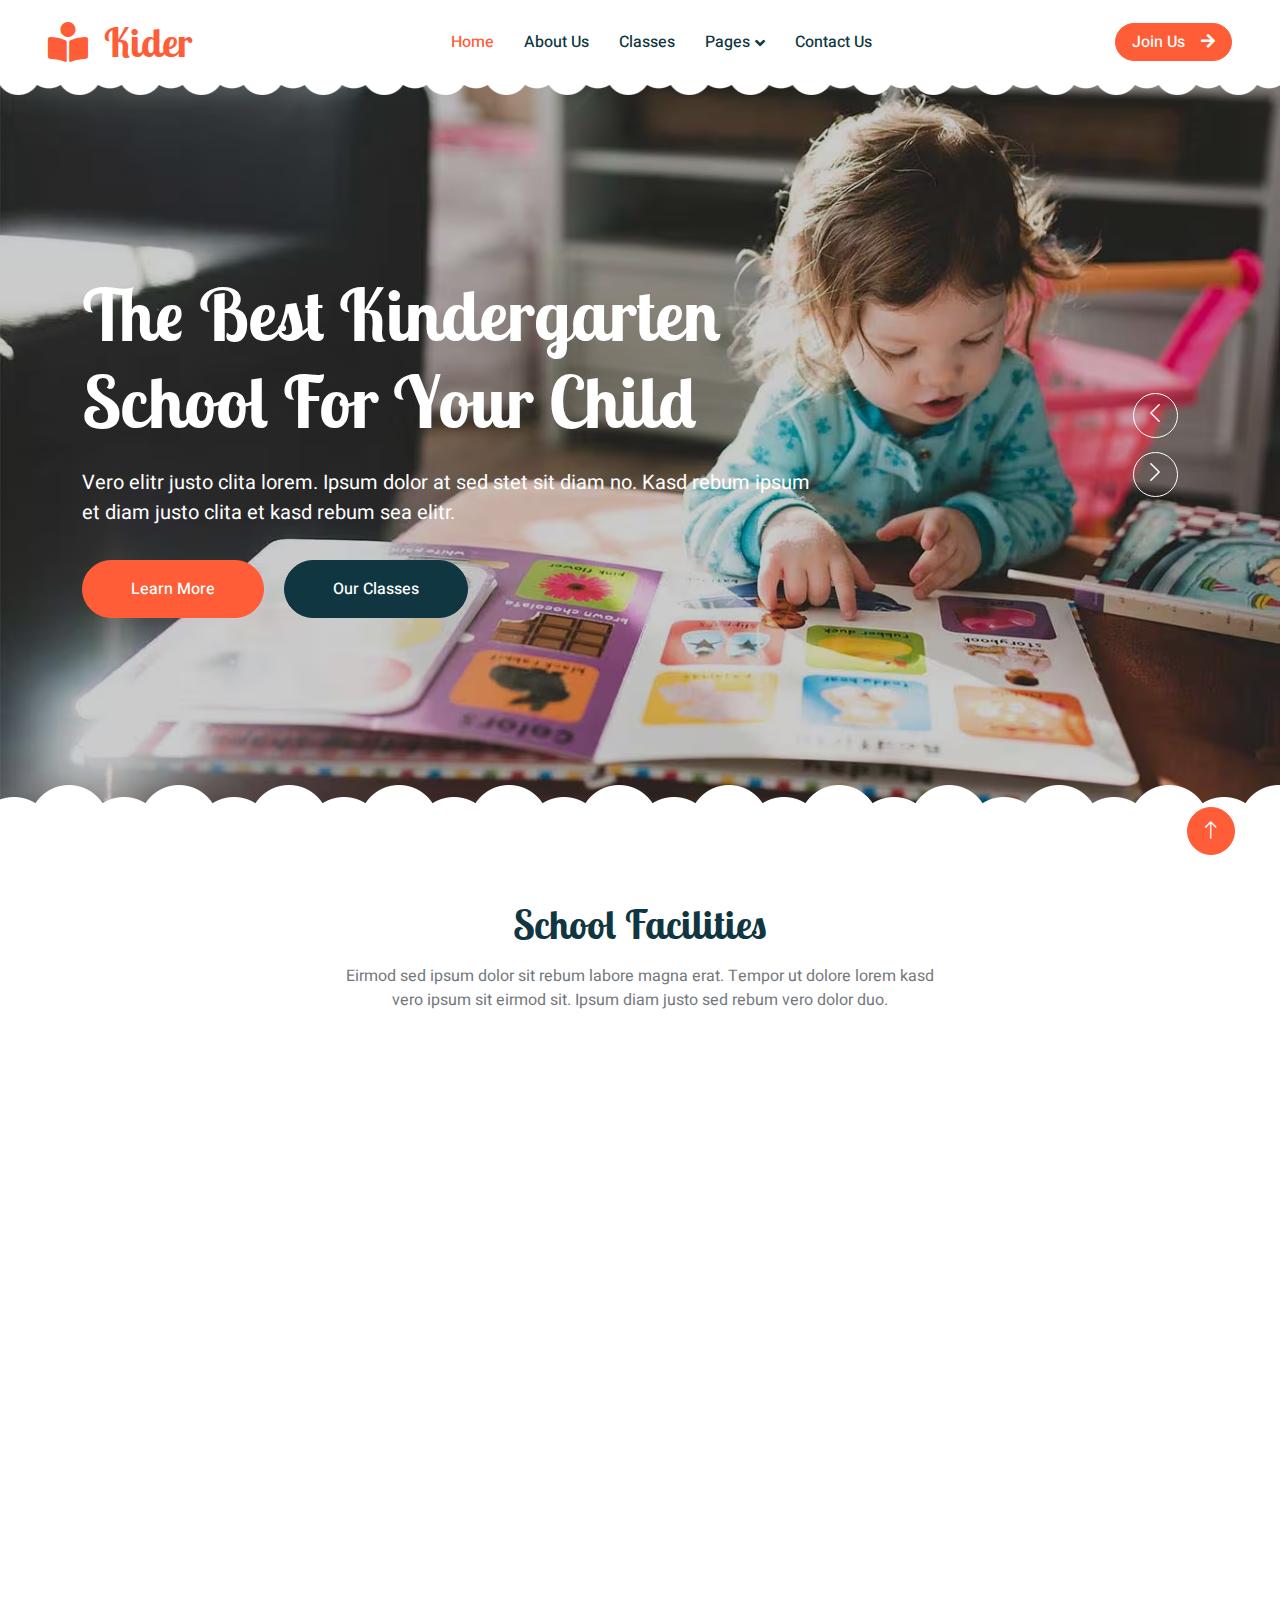
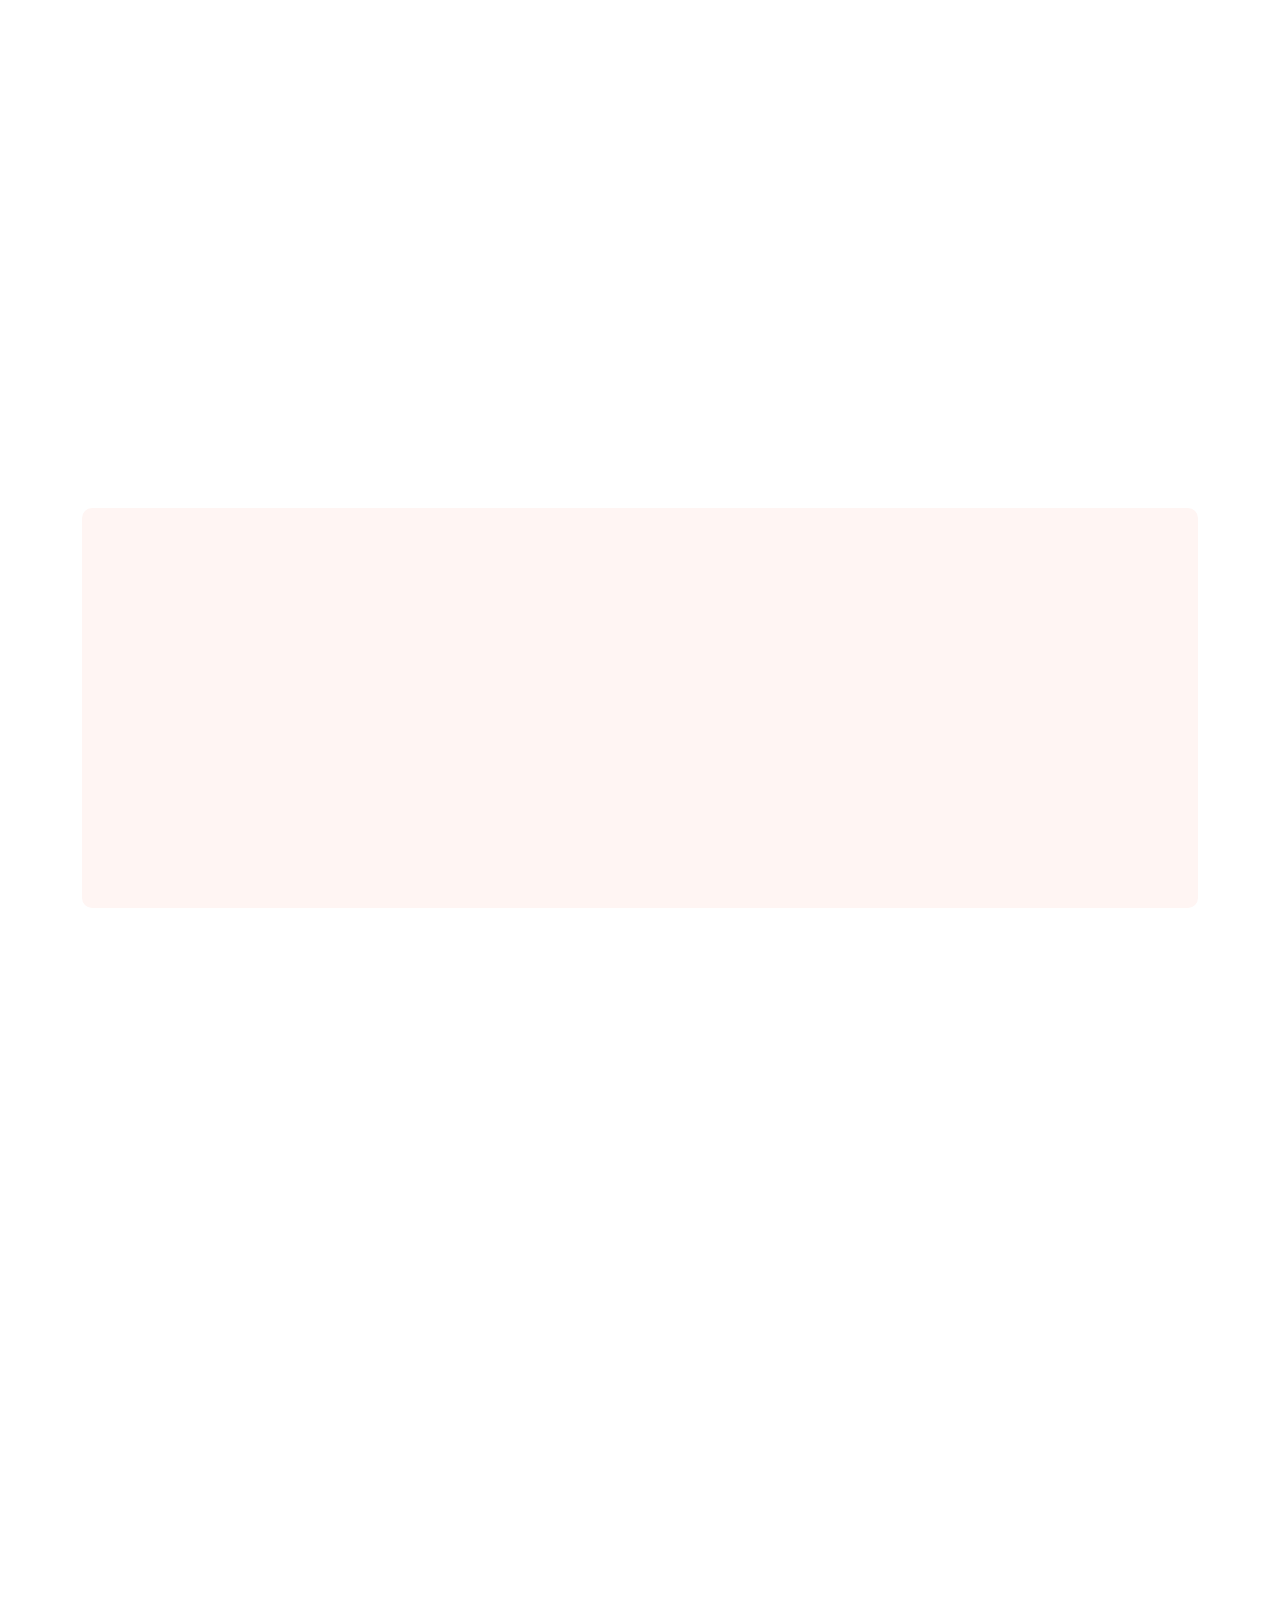
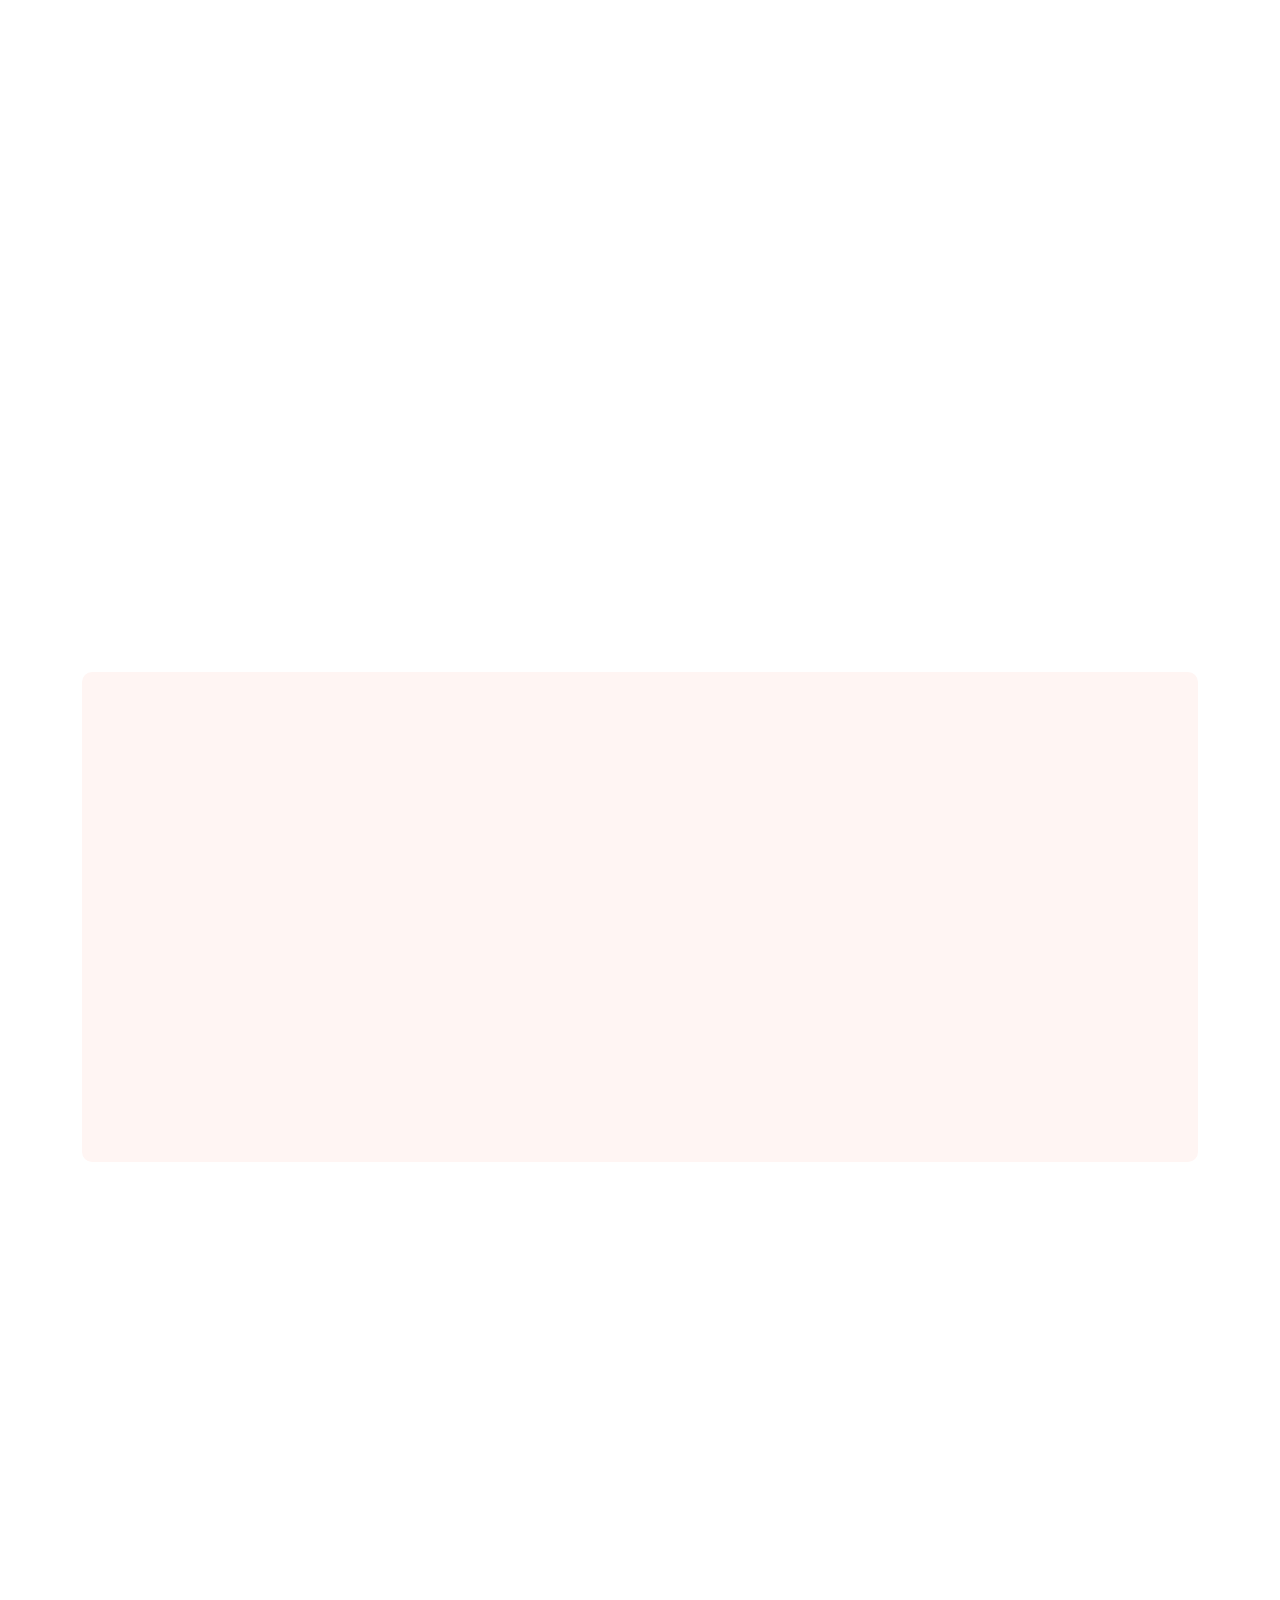
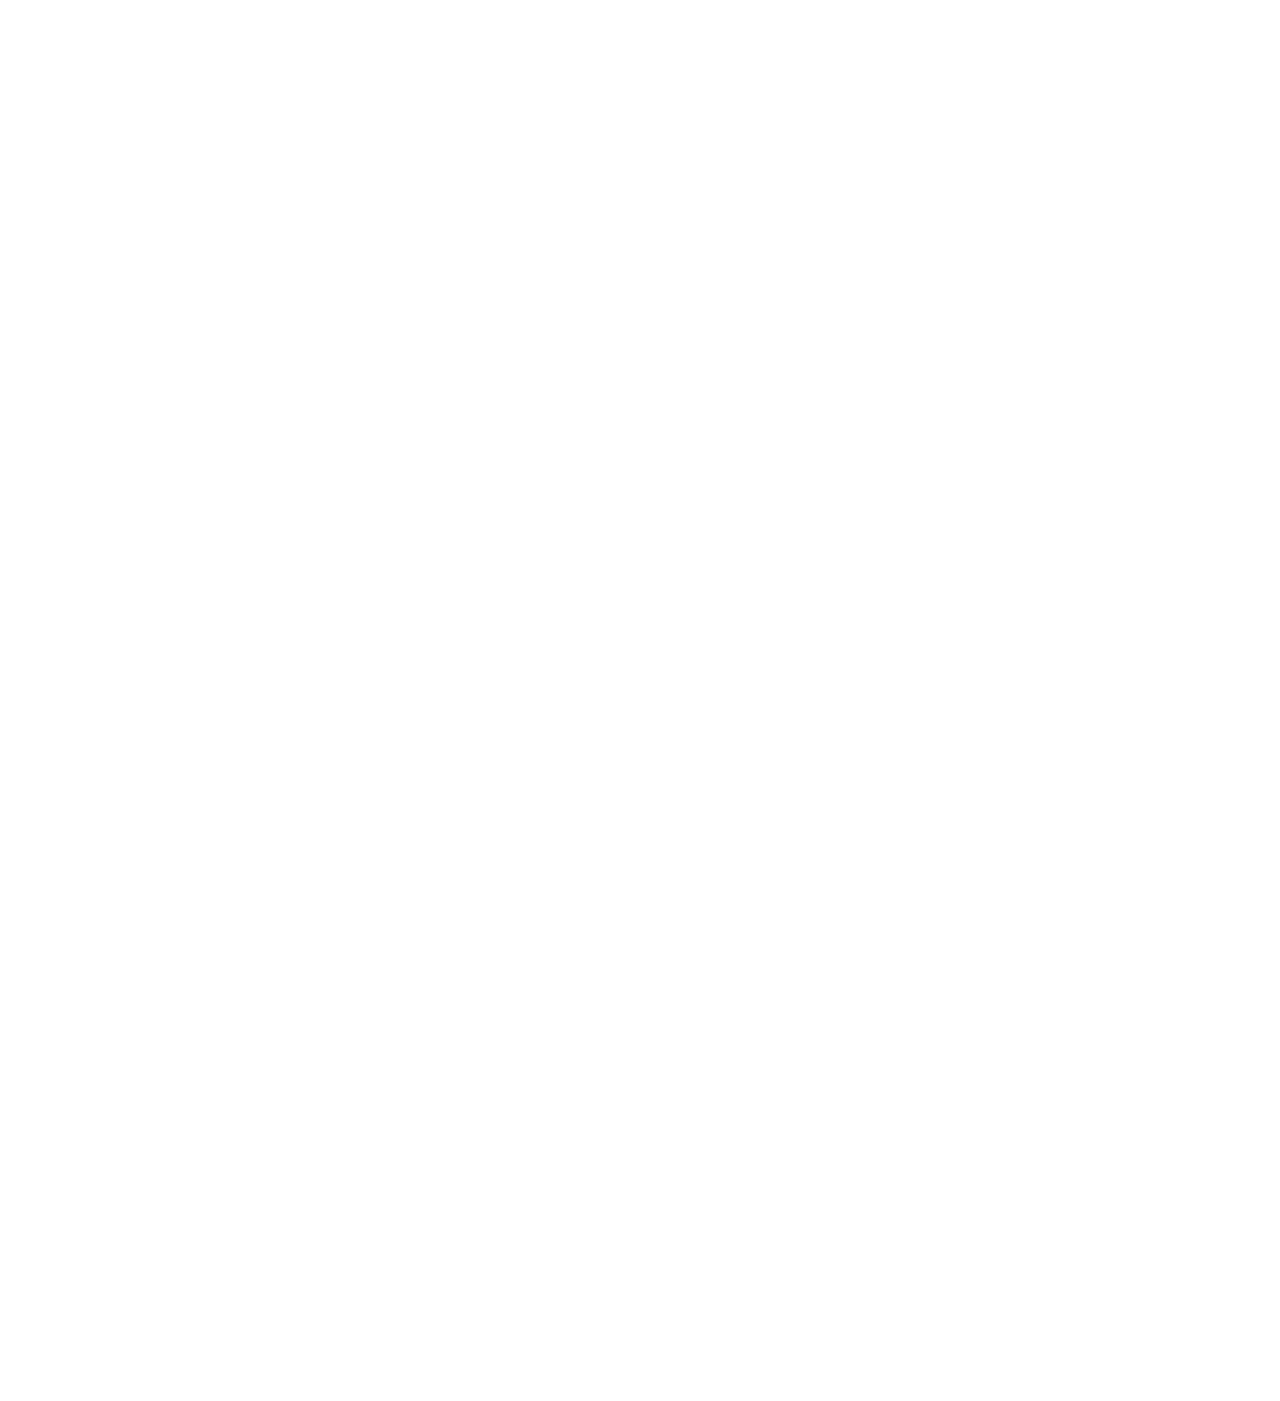
==== index.html @ a6c18268 "loading="lazy"" ====
<!DOCTYPE html>
<html lang="en">

<head>
    <meta charset="utf-8">
    <title>Kider - Preschool Website Template</title>
    <meta content="width=device-width, initial-scale=1.0" name="viewport">
    <meta content="" name="keywords">
    <meta content="" name="description">

    <!-- Favicon -->
    <link href="img/favicon.ico" rel="icon">

    <!-- Google Web Fonts -->
    <link rel="preconnect" href="https://fonts.googleapis.com">
    <link rel="preconnect" href="https://fonts.gstatic.com" crossorigin>
    <link href="https://fonts.googleapis.com/css2?family=Heebo:wght@400;500;600&family=Inter:wght@600&family=Lobster+Two:wght@700&display=swap" rel="stylesheet">

    <!-- Icon Font Stylesheet -->
    <link href="https://cdnjs.cloudflare.com/ajax/libs/font-awesome/5.10.0/css/all.min.css" rel="stylesheet">
    <link href="https://cdn.jsdelivr.net/npm/bootstrap-icons@1.4.1/font/bootstrap-icons.css" rel="stylesheet">

    <!-- Libraries Stylesheet -->
    <link href="lib/animate/animate.min.css" rel="stylesheet">
    <link href="lib/owlcarousel/assets/owl.carousel.min.css" rel="stylesheet">

    <!-- Customized Bootstrap Stylesheet -->
    <link href="css/bootstrap.min.css" rel="stylesheet">

    <!-- Template Stylesheet -->
    <link href="css/style.css" rel="stylesheet">
</head>

<body>
<div class="container-xxl bg-white p-0">
    <!-- Spinner Start -->
    <div id="spinner" class="show bg-white position-fixed translate-middle w-100 vh-100 top-50 start-50 d-flex align-items-center justify-content-center">
        <div class="spinner-border text-primary" style="width: 3rem; height: 3rem;" role="status">
            <span class="sr-only">Loading...</span>
        </div>
    </div>
    <!-- Spinner End -->


    <!-- Navbar Start -->
    <nav class="navbar navbar-expand-lg bg-white navbar-light sticky-top px-4 px-lg-5 py-lg-0">
        <a href="index.html" class="navbar-brand">
            <h1 class="m-0 text-primary"><i class="fa fa-book-reader me-3"></i>Kider</h1>
        </a>
        <button type="button" class="navbar-toggler" data-bs-toggle="collapse" data-bs-target="#navbarCollapse">
            <span class="navbar-toggler-icon"></span>
        </button>
        <div class="collapse navbar-collapse" id="navbarCollapse">
            <div class="navbar-nav mx-auto">
                <a href="index.html" class="nav-item nav-link active">Home</a>
                <a href="about.html" class="nav-item nav-link">About Us</a>
                <a href="classes.html" class="nav-item nav-link">Classes</a>
                <div class="nav-item dropdown">
                    <a href="#" class="nav-link dropdown-toggle" data-bs-toggle="dropdown">Pages</a>
                    <div class="dropdown-menu rounded-0 rounded-bottom border-0 shadow-sm m-0">
                        <a href="facility.html" class="dropdown-item">School Facilities</a>
                        <a href="team.html" class="dropdown-item">Popular Teachers</a>
                        <a href="call-to-action.html" class="dropdown-item">Become A Teachers</a>
                        <a href="appointment.html" class="dropdown-item">Make Appointment</a>
                        <a href="testimonial.html" class="dropdown-item">Testimonial</a>
                        <a href="404.html" class="dropdown-item">404 Error</a>
                    </div>
                </div>
                <a href="contact.html" class="nav-item nav-link">Contact Us</a>
            </div>
            <a href="" class="btn btn-primary rounded-pill px-3 d-none d-lg-block">Join Us<i class="fa fa-arrow-right ms-3"></i></a>
        </div>
    </nav>
    <!-- Navbar End -->


    <!-- Carousel Start -->
    <div class="container-fluid p-0 mb-5">
        <div class="owl-carousel header-carousel position-relative">
            <div class="owl-carousel-item position-relative">
                <img class="img-fluid" src="img/carousel-1.avif" alt="" loading="lazy">
                <div class="position-absolute top-0 start-0 w-100 h-100 d-flex align-items-center" style="background: rgba(0, 0, 0, .2);" >
                    <div class="container">
                        <div class="row justify-content-start">
                            <div class="col-10 col-lg-8">
                                <h1 class="display-2 text-white animated slideInDown mb-4">The Best Kindergarten School For Your Child</h1>
                                <p class="fs-5 fw-medium text-white mb-4 pb-2">Vero elitr justo clita lorem. Ipsum dolor at sed stet sit diam no. Kasd rebum ipsum et diam justo clita et kasd rebum sea elitr.</p>
                                <a href="" class="btn btn-primary rounded-pill py-sm-3 px-sm-5 me-3 animated slideInLeft">Learn More</a>
                                <a href="" class="btn btn-dark rounded-pill py-sm-3 px-sm-5 animated slideInRight">Our Classes</a>
                            </div>
                        </div>
                    </div>
                </div>
            </div>
            <div class="owl-carousel-item position-relative">
                <img class="img-fluid" src="img/carousel-2.avif" alt="">
                <div class="position-absolute top-0 start-0 w-100 h-100 d-flex align-items-center" style="background: rgba(0, 0, 0, .2);">
                    <div class="container">
                        <div class="row justify-content-start">
                            <div class="col-10 col-lg-8">
                                <h1 class="display-2 text-white animated slideInDown mb-4">Make A Brighter Future For Your Child</h1>
                                <p class="fs-5 fw-medium text-white mb-4 pb-2">Vero elitr justo clita lorem. Ipsum dolor at sed stet sit diam no. Kasd rebum ipsum et diam justo clita et kasd rebum sea elitr.</p>
                                <a href="" class="btn btn-primary rounded-pill py-sm-3 px-sm-5 me-3 animated slideInLeft">Learn More</a>
                                <a href="" class="btn btn-dark rounded-pill py-sm-3 px-sm-5 animated slideInRight">Our Classes</a>
                            </div>
                        </div>
                    </div>
                </div>
            </div>
        </div>
    </div>
    <!-- Carousel End -->


    <!-- Facilities Start -->
    <div class="container-xxl py-5">
        <div class="container">
            <div class="text-center mx-auto mb-5 wow fadeInUp" data-wow-delay="0.1s" style="max-width: 600px;">
                <h1 class="mb-3">School Facilities</h1>
                <p>Eirmod sed ipsum dolor sit rebum labore magna erat. Tempor ut dolore lorem kasd vero ipsum sit eirmod sit. Ipsum diam justo sed rebum vero dolor duo.</p>
            </div>
            <div class="row g-4">
                <div class="col-lg-3 col-sm-6 wow fadeInUp" data-wow-delay="0.1s">
                    <div class="facility-item">
                        <div class="facility-icon bg-primary">
                            <span class="bg-primary"></span>
                            <i class="fa fa-bus-alt fa-3x text-primary"></i>
                            <span class="bg-primary"></span>
                        </div>
                        <div class="facility-text bg-primary">
                            <h3 class="text-primary mb-3">School Bus</h3>
                            <p class="mb-0">Eirmod sed ipsum dolor sit rebum magna erat lorem kasd vero ipsum sit</p>
                        </div>
                    </div>
                </div>
                <div class="col-lg-3 col-sm-6 wow fadeInUp" data-wow-delay="0.3s">
                    <div class="facility-item">
                        <div class="facility-icon bg-success">
                            <span class="bg-success"></span>
                            <i class="fa fa-futbol fa-3x text-success"></i>
                            <span class="bg-success"></span>
                        </div>
                        <div class="facility-text bg-success">
                            <h3 class="text-success mb-3">Playground</h3>
                            <p class="mb-0">Eirmod sed ipsum dolor sit rebum magna erat lorem kasd vero ipsum sit</p>
                        </div>
                    </div>
                </div>
                <div class="col-lg-3 col-sm-6 wow fadeInUp" data-wow-delay="0.5s">
                    <div class="facility-item">
                        <div class="facility-icon bg-warning">
                            <span class="bg-warning"></span>
                            <i class="fa fa-home fa-3x text-warning"></i>
                            <span class="bg-warning"></span>
                        </div>
                        <div class="facility-text bg-warning">
                            <h3 class="text-warning mb-3">Healthy Canteen</h3>
                            <p class="mb-0">Eirmod sed ipsum dolor sit rebum magna erat lorem kasd vero ipsum sit</p>
                        </div>
                    </div>
                </div>
                <div class="col-lg-3 col-sm-6 wow fadeInUp" data-wow-delay="0.7s">
                    <div class="facility-item">
                        <div class="facility-icon bg-info">
                            <span class="bg-info"></span>
                            <i class="fa fa-chalkboard-teacher fa-3x text-info"></i>
                            <span class="bg-info"></span>
                        </div>
                        <div class="facility-text bg-info">
                            <h3 class="text-info mb-3">Positive Learning</h3>
                            <p class="mb-0">Eirmod sed ipsum dolor sit rebum magna erat lorem kasd vero ipsum sit</p>
                        </div>
                    </div>
                </div>
            </div>
        </div>
    </div>
    <!-- Facilities End -->


    <!-- About Start -->
    <div class="container-xxl py-5">
        <div class="container">
            <div class="row g-5 align-items-center">
                <div class="col-lg-6 wow fadeInUp" data-wow-delay="0.1s">
                    <h1 class="mb-4">Learn More About Our Work And Our Cultural Activities</h1>
                    <p>Tempor erat elitr rebum at clita. Diam dolor diam ipsum sit. Aliqu diam amet diam et eos. Clita erat ipsum et lorem et sit, sed stet lorem sit clita duo justo magna dolore erat amet</p>
                    <p class="mb-4">Stet no et lorem dolor et diam, amet duo ut dolore vero eos. No stet est diam rebum amet diam ipsum. Clita clita labore, dolor duo nonumy clita sit at, sed sit sanctus dolor eos, ipsum labore duo duo sit no sea diam. Et dolor et kasd ea. Eirmod diam at dolor est vero nonumy magna.</p>
                    <div class="row g-4 align-items-center">
                        <div class="col-sm-6">
                            <a class="btn btn-primary rounded-pill py-3 px-5" href="">Read More</a>
                        </div>
                        <div class="col-sm-6">
                            <div class="d-flex align-items-center">
                                <img class="rounded-circle flex-shrink-0" src="img/user.avif" alt="" style="width: 45px; height: 45px;" loading="lazy">
                                <div class="ms-3">
                                    <h6 class="text-primary mb-1">Jhon Doe</h6>
                                    <small>CEO & Founder</small>
                                </div>
                            </div>
                        </div>
                    </div>
                </div>
                <div class="col-lg-6 about-img wow fadeInUp" data-wow-delay="0.5s">
                    <div class="row">
                        <div class="col-12 text-center">
                            <img class="img-fluid w-75 rounded-circle bg-light p-3" src="img/about-1.avif" alt="" loading="lazy">
                        </div>
                        <div class="col-6 text-start" style="margin-top: -150px;">
                            <img class="img-fluid w-100 rounded-circle bg-light p-3" src="img/about-2.avif" alt="" loading="lazy">
                        </div>
                        <div class="col-6 text-end" style="margin-top: -150px;">
                            <img class="img-fluid w-100 rounded-circle bg-light p-3" src="img/about-3.avif" alt="" loading="lazy">
                        </div>
                    </div>
                </div>
            </div>
        </div>
    </div>
    <!-- About End -->


    <!-- Call To Action Start -->
    <div class="container-xxl py-5">
        <div class="container">
            <div class="bg-light rounded">
                <div class="row g-0">
                    <div class="col-lg-6 wow fadeIn" data-wow-delay="0.1s" style="min-height: 400px;" >
                        <div class="position-relative h-100">
                            <img class="position-absolute w-100 h-100 rounded" src="img/call-to-action.avif" style="object-fit: cover;" loading="lazy">
                        </div>
                    </div>
                    <div class="col-lg-6 wow fadeIn" data-wow-delay="0.5s">
                        <div class="h-100 d-flex flex-column justify-content-center p-5">
                            <h1 class="mb-4">Become A Teacher</h1>
                            <p class="mb-4">Tempor erat elitr rebum at clita. Diam dolor diam ipsum sit. Aliqu diam amet diam et eos.
                                Clita erat ipsum et lorem et sit, sed stet lorem sit clita duo justo magna dolore erat amet
                            </p>
                            <a class="btn btn-primary py-3 px-5" href="">Get Started Now<i class="fa fa-arrow-right ms-2"></i></a>
                        </div>
                    </div>
                </div>
            </div>
        </div>
    </div>
    <!-- Call To Action End -->


    <!-- Classes Start -->
    <div class="container-xxl py-5">
        <div class="container">
            <div class="text-center mx-auto mb-5 wow fadeInUp" data-wow-delay="0.1s" style="max-width: 600px;" >
                <h1 class="mb-3">School Classes</h1>
                <p>Eirmod sed ipsum dolor sit rebum labore magna erat. Tempor ut dolore lorem kasd vero ipsum sit eirmod sit. Ipsum diam justo sed rebum vero dolor duo.</p>
            </div>
            <div class="row g-4">
                <div class="col-lg-4 col-md-6 wow fadeInUp" data-wow-delay="0.1s">
                    <div class="classes-item">
                        <div class="bg-light rounded-circle w-75 mx-auto p-3">
                            <img class="img-fluid rounded-circle" src="img/classes-1.avif" alt="" loading="lazy">
                        </div>
                        <div class="bg-light rounded p-4 pt-5 mt-n5">
                            <a class="d-block text-center h3 mt-3 mb-4" href="">Art & Drawing</a>
                            <div class="d-flex align-items-center justify-content-between mb-4">
                                <div class="d-flex align-items-center">
                                    <img class="rounded-circle flex-shrink-0" src="img/user.avif" alt="" style="width: 45px; height: 45px;" loading="lazy">
                                    <div class="ms-3">
                                        <h6 class="text-primary mb-1">Jhon Doe</h6>
                                        <small>Teacher</small>
                                    </div>
                                </div>
                                <span class="bg-primary text-white rounded-pill py-2 px-3" href="">$99</span>
                            </div>
                            <div class="row g-1">
                                <div class="col-4">
                                    <div class="border-top border-3 border-primary pt-2">
                                        <h6 class="text-primary mb-1">Age:</h6>
                                        <small>3-5 Years</small>
                                    </div>
                                </div>
                                <div class="col-4">
                                    <div class="border-top border-3 border-success pt-2">
                                        <h6 class="text-success mb-1">Time:</h6>
                                        <small>9-10 AM</small>
                                    </div>
                                </div>
                                <div class="col-4">
                                    <div class="border-top border-3 border-warning pt-2">
                                        <h6 class="text-warning mb-1">Capacity:</h6>
                                        <small>30 Kids</small>
                                    </div>
                                </div>
                            </div>
                        </div>
                    </div>
                </div>
                <div class="col-lg-4 col-md-6 wow fadeInUp" data-wow-delay="0.3s">
                    <div class="classes-item">
                        <div class="bg-light rounded-circle w-75 mx-auto p-3">
                            <img class="img-fluid rounded-circle" src="img/classes-2.avif" alt="" loading="lazy">
                        </div>
                        <div class="bg-light rounded p-4 pt-5 mt-n5">
                            <a class="d-block text-center h3 mt-3 mb-4" href="">Color Management</a>
                            <div class="d-flex align-items-center justify-content-between mb-4">
                                <div class="d-flex align-items-center">
                                    <img class="rounded-circle flex-shrink-0" src="img/user.avif" alt="" style="width: 45px; height: 45px;" loading="lazy">
                                    <div class="ms-3">
                                        <h6 class="text-primary mb-1">Jhon Doe</h6>
                                        <small>Teacher</small>
                                    </div>
                                </div>
                                <span class="bg-primary text-white rounded-pill py-2 px-3" href="">$99</span>
                            </div>
                            <div class="row g-1">
                                <div class="col-4">
                                    <div class="border-top border-3 border-primary pt-2">
                                        <h6 class="text-primary mb-1">Age:</h6>
                                        <small>3-5 Years</small>
                                    </div>
                                </div>
                                <div class="col-4">
                                    <div class="border-top border-3 border-success pt-2">
                                        <h6 class="text-success mb-1">Time:</h6>
                                        <small>9-10 AM</small>
                                    </div>
                                </div>
                                <div class="col-4">
                                    <div class="border-top border-3 border-warning pt-2">
                                        <h6 class="text-warning mb-1">Capacity:</h6>
                                        <small>30 Kids</small>
                                    </div>
                                </div>
                            </div>
                        </div>
                    </div>
                </div>
                <div class="col-lg-4 col-md-6 wow fadeInUp" data-wow-delay="0.5s">
                    <div class="classes-item">
                        <div class="bg-light rounded-circle w-75 mx-auto p-3">
                            <img class="img-fluid rounded-circle" src="img/classes-3.avif" alt="" loading="lazy">
                        </div>
                        <div class="bg-light rounded p-4 pt-5 mt-n5">
                            <a class="d-block text-center h3 mt-3 mb-4" href="">Athletic & Dance</a>
                            <div class="d-flex align-items-center justify-content-between mb-4">
                                <div class="d-flex align-items-center">
                                    <img class="rounded-circle flex-shrink-0" src="img/user.avif" alt="" style="width: 45px; height: 45px;" loading="lazy">
                                    <div class="ms-3">
                                        <h6 class="text-primary mb-1">Jhon Doe</h6>
                                        <small>Teacher</small>
                                    </div>
                                </div>
                                <span class="bg-primary text-white rounded-pill py-2 px-3" href="">$99</span>
                            </div>
                            <div class="row g-1">
                                <div class="col-4">
                                    <div class="border-top border-3 border-primary pt-2">
                                        <h6 class="text-primary mb-1">Age:</h6>
                                        <small>3-5 Years</small>
                                    </div>
                                </div>
                                <div class="col-4">
                                    <div class="border-top border-3 border-success pt-2">
                                        <h6 class="text-success mb-1">Time:</h6>
                                        <small>9-10 AM</small>
                                    </div>
                                </div>
                                <div class="col-4">
                                    <div class="border-top border-3 border-warning pt-2">
                                        <h6 class="text-warning mb-1">Capacity:</h6>
                                        <small>30 Kids</small>
                                    </div>
                                </div>
                            </div>
                        </div>
                    </div>
                </div>
                <div class="col-lg-4 col-md-6 wow fadeInUp" data-wow-delay="0.1s">
                    <div class="classes-item">
                        <div class="bg-light rounded-circle w-75 mx-auto p-3">
                            <img class="img-fluid rounded-circle" src="img/classes-4.avif" alt="" loading="lazy">
                        </div>
                        <div class="bg-light rounded p-4 pt-5 mt-n5">
                            <a class="d-block text-center h3 mt-3 mb-4" href="">Language & Speaking</a>
                            <div class="d-flex align-items-center justify-content-between mb-4">
                                <div class="d-flex align-items-center">
                                    <img class="rounded-circle flex-shrink-0" src="img/user.avif" alt="" style="width: 45px; height: 45px;" loading="lazy">
                                    <div class="ms-3">
                                        <h6 class="text-primary mb-1">Jhon Doe</h6>
                                        <small>Teacher</small>
                                    </div>
                                </div>
                                <span class="bg-primary text-white rounded-pill py-2 px-3" href="">$99</span>
                            </div>
                            <div class="row g-1">
                                <div class="col-4">
                                    <div class="border-top border-3 border-primary pt-2">
                                        <h6 class="text-primary mb-1">Age:</h6>
                                        <small>3-5 Years</small>
                                    </div>
                                </div>
                                <div class="col-4">
                                    <div class="border-top border-3 border-success pt-2">
                                        <h6 class="text-success mb-1">Time:</h6>
                                        <small>9-10 AM</small>
                                    </div>
                                </div>
                                <div class="col-4">
                                    <div class="border-top border-3 border-warning pt-2">
                                        <h6 class="text-warning mb-1">Capacity:</h6>
                                        <small>30 Kids</small>
                                    </div>
                                </div>
                            </div>
                        </div>
                    </div>
                </div>
                <div class="col-lg-4 col-md-6 wow fadeInUp" data-wow-delay="0.3s">
                    <div class="classes-item">
                        <div class="bg-light rounded-circle w-75 mx-auto p-3">
                            <img class="img-fluid rounded-circle" src="img/classes-5.avif" alt="" loading="lazy">
                        </div>
                        <div class="bg-light rounded p-4 pt-5 mt-n5">
                            <a class="d-block text-center h3 mt-3 mb-4" href="">Religion & History</a>
                            <div class="d-flex align-items-center justify-content-between mb-4">
                                <div class="d-flex align-items-center">
                                    <img class="rounded-circle flex-shrink-0" src="img/user.avif" alt="" style="width: 45px; height: 45px;" loading="lazy">
                                    <div class="ms-3">
                                        <h6 class="text-primary mb-1">Jhon Doe</h6>
                                        <small>Teacher</small>
                                    </div>
                                </div>
                                <span class="bg-primary text-white rounded-pill py-2 px-3" href="">$99</span>
                            </div>
                            <div class="row g-1">
                                <div class="col-4">
                                    <div class="border-top border-3 border-primary pt-2">
                                        <h6 class="text-primary mb-1">Age:</h6>
                                        <small>3-5 Years</small>
                                    </div>
                                </div>
                                <div class="col-4">
                                    <div class="border-top border-3 border-success pt-2">
                                        <h6 class="text-success mb-1">Time:</h6>
                                        <small>9-10 AM</small>
                                    </div>
                                </div>
                                <div class="col-4">
                                    <div class="border-top border-3 border-warning pt-2">
                                        <h6 class="text-warning mb-1">Capacity:</h6>
                                        <small>30 Kids</small>
                                    </div>
                                </div>
                            </div>
                        </div>
                    </div>
                </div>
                <div class="col-lg-4 col-md-6 wow fadeInUp" data-wow-delay="0.5s">
                    <div class="classes-item">
                        <div class="bg-light rounded-circle w-75 mx-auto p-3">
                            <img class="img-fluid rounded-circle" src="img/classes-6.avif" alt="" loading="lazy">
                        </div>
                        <div class="bg-light rounded p-4 pt-5 mt-n5">
                            <a class="d-block text-center h3 mt-3 mb-4" href="">General Knowledge</a>
                            <div class="d-flex align-items-center justify-content-between mb-4">
                                <div class="d-flex align-items-center">
                                    <img class="rounded-circle flex-shrink-0" src="img/user.avif" alt="" style="width: 45px; height: 45px;" loading="lazy">
                                    <div class="ms-3">
                                        <h6 class="text-primary mb-1">Jhon Doe</h6>
                                        <small>Teacher</small>
                                    </div>
                                </div>
                                <span class="bg-primary text-white rounded-pill py-2 px-3" href="">$99</span>
                            </div>
                            <div class="row g-1">
                                <div class="col-4">
                                    <div class="border-top border-3 border-primary pt-2">
                                        <h6 class="text-primary mb-1">Age:</h6>
                                        <small>3-5 Years</small>
                                    </div>
                                </div>
                                <div class="col-4">
                                    <div class="border-top border-3 border-success pt-2">
                                        <h6 class="text-success mb-1">Time:</h6>
                                        <small>9-10 AM</small>
                                    </div>
                                </div>
                                <div class="col-4">
                                    <div class="border-top border-3 border-warning pt-2">
                                        <h6 class="text-warning mb-1">Capacity:</h6>
                                        <small>30 Kids</small>
                                    </div>
                                </div>
                            </div>
                        </div>
                    </div>
                </div>
            </div>
        </div>
    </div>
    <!-- Classes End -->


    <!-- Appointment Start -->
    <div class="container-xxl py-5">
        <div class="container">
            <div class="bg-light rounded">
                <div class="row g-0">
                    <div class="col-lg-6 wow fadeIn" data-wow-delay="0.1s">
                        <div class="h-100 d-flex flex-column justify-content-center p-5">
                            <h1 class="mb-4">Make Appointment</h1>
                            <form>
                                <div class="row g-3">
                                    <div class="col-sm-6">
                                        <div class="form-floating">
                                            <input type="text" class="form-control border-0" id="gname" placeholder="Gurdian Name">
                                            <label for="gname">Gurdian Name</label>
                                        </div>
                                    </div>
                                    <div class="col-sm-6">
                                        <div class="form-floating">
                                            <input type="email" class="form-control border-0" id="gmail" placeholder="Gurdian Email">
                                            <label for="gmail">Gurdian Email</label>
                                        </div>
                                    </div>
                                    <div class="col-sm-6">
                                        <div class="form-floating">
                                            <input type="text" class="form-control border-0" id="cname" placeholder="Child Name">
                                            <label for="cname">Child Name</label>
                                        </div>
                                    </div>
                                    <div class="col-sm-6">
                                        <div class="form-floating">
                                            <input type="text" class="form-control border-0" id="cage" placeholder="Child Age">
                                            <label for="cage">Child Age</label>
                                        </div>
                                    </div>
                                    <div class="col-12">
                                        <div class="form-floating">
                                            <textarea class="form-control border-0" placeholder="Leave a message here" id="message" style="height: 100px"></textarea>
                                            <label for="message">Message</label>
                                        </div>
                                    </div>
                                    <div class="col-12">
                                        <button class="btn btn-primary w-100 py-3" type="submit">Submit</button>
                                    </div>
                                </div>
                            </form>
                        </div>
                    </div>
                    <div class="col-lg-6 wow fadeIn" data-wow-delay="0.5s" style="min-height: 400px;">
                        <div class="position-relative h-100">
                            <img class="position-absolute w-100 h-100 rounded" src="img/appointment.avif" style="object-fit: cover;" loading="lazy">
                        </div>
                    </div>
                </div>
            </div>
        </div>
    </div>
    <!-- Appointment End -->


    <!-- Team Start -->
    <div class="container-xxl py-5">
        <div class="container">
            <div class="text-center mx-auto mb-5 wow fadeInUp" data-wow-delay="0.1s" style="max-width: 600px;">
                <h1 class="mb-3">Popular Teachers</h1>
                <p>Eirmod sed ipsum dolor sit rebum labore magna erat. Tempor ut dolore lorem kasd vero ipsum sit
                    eirmod sit. Ipsum diam justo sed rebum vero dolor duo.</p>
            </div>
            <div class="row g-4">
                <div class="col-lg-4 col-md-6 wow fadeInUp" data-wow-delay="0.1s">
                    <div class="team-item position-relative">
                        <img class="img-fluid rounded-circle w-75" src="img/team-1.avif" alt="" loading="lazy">
                        <div class="team-text">
                            <h3>Full Name</h3>
                            <p>Designation</p>
                            <div class="d-flex align-items-center">
                                <a class="btn btn-square btn-primary mx-1" href=""><i class="fab fa-facebook-f"></i></a>
                                <a class="btn btn-square btn-primary  mx-1" href=""><i class="fab fa-twitter"></i></a>
                                <a class="btn btn-square btn-primary  mx-1" href=""><i class="fab fa-instagram"></i></a>
                            </div>
                        </div>
                    </div>
                </div>
                <div class="col-lg-4 col-md-6 wow fadeInUp" data-wow-delay="0.3s">
                    <div class="team-item position-relative">
                        <img class="img-fluid rounded-circle w-75" src="img/team-2.avif" alt="" loading="lazy">
                        <div class="team-text">
                            <h3>Full Name</h3>
                            <p>Designation</p>
                            <div class="d-flex align-items-center">
                                <a class="btn btn-square btn-primary mx-1" href=""><i class="fab fa-facebook-f"></i></a>
                                <a class="btn btn-square btn-primary  mx-1" href=""><i class="fab fa-twitter"></i></a>
                                <a class="btn btn-square btn-primary  mx-1" href=""><i class="fab fa-instagram"></i></a>
                            </div>
                        </div>
                    </div>
                </div>
                <div class="col-lg-4 col-md-6 wow fadeInUp" data-wow-delay="0.5s">
                    <div class="team-item position-relative">
                        <img class="img-fluid rounded-circle w-75" src="img/team-3.avif" alt="" loading="lazy">
                        <div class="team-text">
                            <h3>Full Name</h3>
                            <p>Designation</p>
                            <div class="d-flex align-items-center">
                                <a class="btn btn-square btn-primary mx-1" href=""><i class="fab fa-facebook-f"></i></a>
                                <a class="btn btn-square btn-primary  mx-1" href=""><i class="fab fa-twitter"></i></a>
                                <a class="btn btn-square btn-primary  mx-1" href=""><i class="fab fa-instagram"></i></a>
                            </div>
                        </div>
                    </div>
                </div>
            </div>
        </div>
    </div>
    <!-- Team End -->


    <!-- Testimonial Start -->
    <div class="container-xxl py-5">
        <div class="container">
            <div class="text-center mx-auto mb-5 wow fadeInUp" data-wow-delay="0.1s" style="max-width: 600px;">
                <h1 class="mb-3">Our Clients Say!</h1>
                <p>Eirmod sed ipsum dolor sit rebum labore magna erat. Tempor ut dolore lorem kasd vero ipsum sit eirmod sit. Ipsum diam justo sed rebum vero dolor duo.</p>
            </div>
            <div class="owl-carousel testimonial-carousel wow fadeInUp" data-wow-delay="0.1s">
                <div class="testimonial-item bg-light rounded p-5">
                    <p class="fs-5">Tempor stet labore dolor clita stet diam amet ipsum dolor duo ipsum rebum stet dolor amet diam stet. Est stet ea lorem amet est kasd kasd erat eos</p>
                    <div class="d-flex align-items-center bg-white me-n5" style="border-radius: 50px 0 0 50px;">
                        <img class="img-fluid flex-shrink-0 rounded-circle" src="img/testimonial-1.avif" style="width: 90px; height: 90px;" loading="lazy">
                        <div class="ps-3">
                            <h3 class="mb-1">Client Name</h3>
                            <span>Profession</span>
                        </div>
                        <i class="fa fa-quote-right fa-3x text-primary ms-auto d-none d-sm-flex"></i>
                    </div>
                </div>
                <div class="testimonial-item bg-light rounded p-5">
                    <p class="fs-5">Tempor stet labore dolor clita stet diam amet ipsum dolor duo ipsum rebum stet dolor amet diam stet. Est stet ea lorem amet est kasd kasd erat eos</p>
                    <div class="d-flex align-items-center bg-white me-n5" style="border-radius: 50px 0 0 50px;">
                        <img class="img-fluid flex-shrink-0 rounded-circle" src="img/testimonial-2.avif" style="width: 90px; height: 90px;" loading="lazy">
                        <div class="ps-3">
                            <h3 class="mb-1">Client Name</h3>
                            <span>Profession</span>
                        </div>
                        <i class="fa fa-quote-right fa-3x text-primary ms-auto d-none d-sm-flex"></i>
                    </div>
                </div>
                <div class="testimonial-item bg-light rounded p-5">
                    <p class="fs-5">Tempor stet labore dolor clita stet diam amet ipsum dolor duo ipsum rebum stet dolor amet diam stet. Est stet ea lorem amet est kasd kasd erat eos</p>
                    <div class="d-flex align-items-center bg-white me-n5" style="border-radius: 50px 0 0 50px;">
                        <img class="img-fluid flex-shrink-0 rounded-circle" src="img/testimonial-3.avif" style="width: 90px; height: 90px;" loading="lazy">
                        <div class="ps-3">
                            <h3 class="mb-1">Client Name</h3>
                            <span>Profession</span>
                        </div>
                        <i class="fa fa-quote-right fa-3x text-primary ms-auto d-none d-sm-flex"></i>
                    </div>
                </div>
            </div>
        </div>
    </div>
    <!-- Testimonial End -->


    <!-- Footer Start -->
    <div class="container-fluid bg-dark text-white-50 footer pt-5 mt-5 wow fadeIn" data-wow-delay="0.1s">
        <div class="container py-5">
            <div class="row g-5">
                <div class="col-lg-3 col-md-6">
                    <h3 class="text-white mb-4">Get In Touch</h3>
                    <p class="mb-2"><i class="fa fa-map-marker-alt me-3"></i>123 Street, New York, USA</p>
                    <p class="mb-2"><i class="fa fa-phone-alt me-3"></i>+012 345 67890</p>
                    <p class="mb-2"><i class="fa fa-envelope me-3"></i>info@example.com</p>
                    <div class="d-flex pt-2">
                        <a class="btn btn-outline-light btn-social" href=""><i class="fab fa-twitter"></i></a>
                        <a class="btn btn-outline-light btn-social" href=""><i class="fab fa-facebook-f"></i></a>
                        <a class="btn btn-outline-light btn-social" href=""><i class="fab fa-youtube"></i></a>
                        <a class="btn btn-outline-light btn-social" href=""><i class="fab fa-linkedin-in"></i></a>
                    </div>
                </div>
                <div class="col-lg-3 col-md-6">
                    <h3 class="text-white mb-4">Quick Links</h3>
                    <a class="btn btn-link text-white-50" href="">About Us</a>
                    <a class="btn btn-link text-white-50" href="">Contact Us</a>
                    <a class="btn btn-link text-white-50" href="">Our Services</a>
                    <a class="btn btn-link text-white-50" href="">Privacy Policy</a>
                    <a class="btn btn-link text-white-50" href="">Terms & Condition</a>
                </div>
                <div class="col-lg-3 col-md-6">
                    <h3 class="text-white mb-4">Photo Gallery</h3>
                    <div class="row g-2 pt-2">
                        <div class="col-4">
                            <img class="img-fluid rounded bg-light p-1" src="img/classes-1.avif" alt="" loading="lazy">
                        </div>
                        <div class="col-4">
                            <img class="img-fluid rounded bg-light p-1" src="img/classes-2.avif" alt="" loading="lazy">
                        </div>
                        <div class="col-4">
                            <img class="img-fluid rounded bg-light p-1" src="img/classes-3.avif" alt="" loading="lazy">
                        </div>
                        <div class="col-4">
                            <img class="img-fluid rounded bg-light p-1" src="img/classes-4.avif" alt="" loading="lazy">
                        </div>
                        <div class="col-4">
                            <img class="img-fluid rounded bg-light p-1" src="img/classes-5.avif" alt="" loading="lazy">
                        </div>
                        <div class="col-4">
                            <img class="img-fluid rounded bg-light p-1" src="img/classes-6.avif" alt="" loading="lazy">
                        </div>
                    </div>
                </div>
                <div class="col-lg-3 col-md-6">
                    <h3 class="text-white mb-4">Newsletter</h3>
                    <p>Dolor amet sit justo amet elitr clita ipsum elitr est.</p>
                    <div class="position-relative mx-auto" style="max-width: 400px;">
                        <input class="form-control bg-transparent w-100 py-3 ps-4 pe-5" type="text" placeholder="Your email">
                        <button type="button" class="btn btn-primary py-2 position-absolute top-0 end-0 mt-2 me-2">SignUp</button>
                    </div>
                </div>
            </div>
        </div>
        <div class="container">
            <div class="copyright">
                <div class="row">
                    <div class="col-md-6 text-center text-md-start mb-3 mb-md-0">
                        &copy; <a class="border-bottom" href="#">Your Site Name</a>, All Right Reserved.

                        <!--/*** This template is free as long as you keep the footer author’s credit link/attribution link/backlink. If you'd like to use the template without the footer author’s credit link/attribution link/backlink, you can purchase the Credit Removal License from "https://htmlcodex.com/credit-removal". Thank you for your support. ***/-->
                        Designed By <a class="border-bottom" href="https://htmlcodex.com">HTML Codex</a>
                    </div>
                    <div class="col-md-6 text-center text-md-end">
                        <div class="footer-menu">
                            <a href="">Home</a>
                            <a href="">Cookies</a>
                            <a href="">Help</a>
                            <a href="">FQAs</a>
                        </div>
                    </div>
                </div>
            </div>
        </div>
    </div>
    <!-- Footer End -->

    <!-- Back to Top -->
    <a href="#" class="btn btn-lg btn-primary btn-lg-square back-to-top"><i class="bi bi-arrow-up"></i></a>
</div>

<!-- JavaScript Libraries -->
<script src="https://code.jquery.com/jquery-3.4.1.min.js"></script>
<script src="https://cdn.jsdelivr.net/npm/bootstrap@5.0.0/dist/js/bootstrap.bundle.min.js"></script>
<script src="lib/wow/wow.min.js"></script>
<script src="lib/easing/easing.min.js"></script>
<script src="lib/waypoints/waypoints.min.js"></script>
<script src="lib/owlcarousel/owl.carousel.min.js"></script>

<!-- Template Javascript -->
<script src="js/main.js"></script>
</body>

</html>
---- css/style.css ----
/********** Template CSS **********/
:root {
    --primary: #FE5D37;
    --light: #FFF5F3;
    --dark: #103741;
}

.back-to-top {
    position: fixed;
    display: none;
    right: 45px;
    bottom: 45px;
    z-index: 99;
}


/*** Spinner ***/
#spinner {
    opacity: 0;
    visibility: hidden;
    transition: opacity .5s ease-out, visibility 0s linear .5s;
    z-index: 99999;
}

#spinner.show {
    transition: opacity .5s ease-out, visibility 0s linear 0s;
    visibility: visible;
    opacity: 1;
}


/*** Button ***/
.btn {
    font-weight: 500;
    transition: .5s;
}

.btn.btn-primary {
    color: #FFFFFF;
}

.btn-square {
    width: 38px;
    height: 38px;
}

.btn-sm-square {
    width: 32px;
    height: 32px;
}

.btn-lg-square {
    width: 48px;
    height: 48px;
}

.btn-square,
.btn-sm-square,
.btn-lg-square {
    padding: 0;
    display: flex;
    align-items: center;
    justify-content: center;
    font-weight: normal;
    border-radius: 50px;
    font-display: swap;
}


/*** Heading ***/
h1,
h2,
h3,
h4,
.h1,
.h2,
.h3,
.h4,
.display-1,
.display-2,
.display-3,
.display-4,
.display-5,
.display-6 {
    font-family: 'Lobster Two', cursive;
    font-weight: 700;
    font-display: swap;
}

h5,
h6,
.h5,
.h6 {
    font-weight: 600;
    font-display: swap;
}

.font-secondary {
    font-family: 'Lobster Two', cursive;
}


/*** Navbar ***/
.navbar .navbar-nav .nav-link {
    padding: 30px 15px;
    color: var(--dark);
    font-weight: 500;
    outline: none;
    font-display: swap;
}

.navbar .navbar-nav .nav-link:hover,
.navbar .navbar-nav .nav-link.active {
    color: var(--primary);
}

.navbar.sticky-top {
    top: -100px;
    transition: .5s;
}

.navbar .dropdown-toggle::after {
    border: none;
    content: "\f107";
    font-family: "Font Awesome 5 Free";
    font-weight: 900;
    vertical-align: middle;
    margin-left: 5px;
    transition: .5s;
    font-display: swap;
}

.navbar .dropdown-toggle[aria-expanded=true]::after {
    transform: rotate(-180deg);
}

@media (max-width: 991.98px) {
    .navbar .navbar-nav .nav-link  {
        margin-right: 0;
        padding: 10px 0;
    }

    .navbar .navbar-nav {
        margin-top: 15px;
        border-top: 1px solid #EEEEEE;
    }
}

@media (min-width: 992px) {
    .navbar .nav-item .dropdown-menu {
        display: block;
        top: calc(100% - 15px);
        margin-top: 0;
        opacity: 0;
        visibility: hidden;
        transition: .5s;
        
    }

    .navbar .nav-item:hover .dropdown-menu {
        top: 100%;
        visibility: visible;
        transition: .5s;
        opacity: 1;
    }
}


/*** Header ***/
.header-carousel::before,
.header-carousel::after,
.page-header::before,
.page-header::after {
    position: absolute;
    content: "";
    width: 100%;
    height: 10px;
    top: 0;
    left: 0;
    background: url(../img/bg-header-top.png) center center repeat-x;
    z-index: 1;
}

.header-carousel::after,
.page-header::after {
    height: 19px;
    top: auto;
    bottom: 0;
    background: url(../img/bg-header-bottom.png) center center repeat-x;
}

@media (max-width: 768px) {
    .header-carousel .owl-carousel-item {
        position: relative;
        min-height: 500px;
    }
    
    .header-carousel .owl-carousel-item img {
        position: absolute;
        width: 100%;
        height: 100%;
        object-fit: cover;
    }

    .header-carousel .owl-carousel-item p {
        font-size: 16px !important;
        font-weight: 400 !important;
        font-display: swap;
    }

    .header-carousel .owl-carousel-item h1 {
        font-size: 30px;
        font-weight: 600;
        font-display: swap;
    }
}

.header-carousel .owl-nav {
    position: absolute;
    top: 50%;
    right: 8%;
    transform: translateY(-50%);
    display: flex;
    flex-direction: column;
}

.header-carousel .owl-nav .owl-prev,
.header-carousel .owl-nav .owl-next {
    margin: 7px 0;
    width: 45px;
    height: 45px;
    display: flex;
    align-items: center;
    justify-content: center;
    color: #FFFFFF;
    background: transparent;
    border: 1px solid #FFFFFF;
    border-radius: 45px;
    font-size: 22px;
    transition: .5s;
    font-display: swap;
}

.header-carousel .owl-nav .owl-prev:hover,
.header-carousel .owl-nav .owl-next:hover {
    background: var(--primary);
    border-color: var(--primary);
}

.page-header {
    background: linear-gradient(rgba(0, 0, 0, .2), rgba(0, 0, 0, .2)), url(../img/carousel-1.avif) center center no-repeat;
    background-size: cover;
}

.breadcrumb-item + .breadcrumb-item::before {
    color: rgba(255, 255, 255, .5);
}


/*** Facility ***/
.facility-item .facility-icon {
    position: relative;
    margin: 0 auto;
    width: 100px;
    height: 100px;
    border-radius: 100px;
    display: flex;
    align-items: center;
    justify-content: center;
}

.facility-item .facility-icon::before {
    position: absolute;
    content: "";
    width: 100%;
    height: 100%;
    top: 0;
    left: 0;
    background: rgba(255, 255, 255, .9);
    transition: .5s;
    z-index: 1;
}

.facility-item .facility-icon span {
    position: absolute;
    content: "";
    width: 15px;
    height: 30px;
    top: 0;
    left: 0;
    border-radius: 50%;
}

.facility-item .facility-icon span:last-child {
    left: auto;
    right: 0;
}

.facility-item .facility-icon i {
    position: relative;
    z-index: 2;
}

.facility-item .facility-text {
    position: relative;
    min-height: 250px;
    padding: 30px;
    border-radius: 100%;
    display: flex;
    text-align: center;
    justify-content: center;
    flex-direction: column;
}

.facility-item .facility-text::before {
    position: absolute;
    content: "";
    width: 100%;
    height: 100%;
    top: 0;
    left: 0;
    background: rgba(255, 255, 255, .9);
    transition: .5s;
    z-index: 1;
}

.facility-item .facility-text * {
    position: relative;
    z-index: 2;
}

.facility-item:hover .facility-icon::before,
.facility-item:hover .facility-text::before {
    background: transparent;
}

.facility-item * {
    transition: .5s;
}

.facility-item:hover * {
    color: #FFFFFF !important;
}


/*** About ***/
.about-img img {
    transition: .5s;
}

.about-img img:hover {
    background: var(--primary) !important;
}


/*** Classes ***/
.classes-item {
    transition: .5s;
}

.classes-item:hover {
    margin-top: -10px;
}


/*** Team ***/
.team-item .team-text {
    position: absolute;
    width: 250px;
    height: 250px;
    bottom: 0;
    right: 0;
    display: flex;
    align-items: center;
    justify-content: center;
    flex-direction: column;
    background: #FFFFFF;
    border: 17px solid var(--light);
    border-radius: 250px;
    transition: .5s;
}

.team-item:hover .team-text {
    border-color: var(--primary);
}


/*** Testimonial ***/
.testimonial-carousel {
    padding-left: 1.5rem;
    padding-right: 1.5rem;
}

@media (min-width: 576px) {
    .testimonial-carousel {
        padding-left: 4rem;
        padding-right: 4rem;
    }
}

.testimonial-carousel .testimonial-item .border {
    border: 1px dashed rgba(0, 185, 142, .3) !important;
}

.testimonial-carousel .owl-nav {
    position: absolute;
    width: 100%;
    height: 45px;
    top: 50%;
    left: 0;
    transform: translateY(-50%);
    display: flex;
    justify-content: space-between;
    z-index: 1;
}

.testimonial-carousel .owl-nav .owl-prev,
.testimonial-carousel .owl-nav .owl-next {
    position: relative;
    width: 45px;
    height: 45px;
    display: flex;
    align-items: center;
    justify-content: center;
    color: #FFFFFF;
    background: var(--primary);
    border-radius: 45px;
    font-size: 20px;
    transition: .5s;
}

.testimonial-carousel .owl-nav .owl-prev:hover,
.testimonial-carousel .owl-nav .owl-next:hover {
    background: var(--dark);
}


/*** Footer ***/
.footer .btn.btn-social {
    margin-right: 5px;
    width: 45px;
    height: 45px;
    display: flex;
    align-items: center;
    justify-content: center;
    color: #FFFFFF;
    border: 1px solid rgba(255,255,255,0.5);
    border-radius: 45px;
    transition: .3s;
}

.footer .btn.btn-social:hover {
    border-color: var(--primary);
    background: var(--primary);
}

.footer .btn.btn-link {
    display: block;
    margin-bottom: 5px;
    padding: 0;
    text-align: left;
    font-size: 16px;
    font-weight: normal;
    text-transform: capitalize;
    transition: .3s;
    font-display: swap;
}

.footer .btn.btn-link::before {
    position: relative;
    content: "\f105";
    font-family: "Font Awesome 5 Free";
    font-weight: 900;
    margin-right: 10px;
    font-display: swap;
}

.footer .btn.btn-link:hover {
    color: var(--primary) !important;
    letter-spacing: 1px;
    box-shadow: none;
}

.footer .form-control {
    border-color: rgba(255,255,255,0.5);
}

.footer .copyright {
    padding: 25px 0;
    font-size: 15px;
    border-top: 1px solid rgba(256, 256, 256, .1);
}

.footer .copyright a {
    color: #FFFFFF;
}

.footer .footer-menu a {
    margin-right: 15px;
    padding-right: 15px;
    border-right: 1px solid rgba(255, 255, 255, .1);
}

.footer .copyright a:hover,
.footer .footer-menu a:hover {
    color: var(--primary) !important;
}

.footer .footer-menu a:last-child {
    margin-right: 0;
    padding-right: 0;
    border-right: none;
}
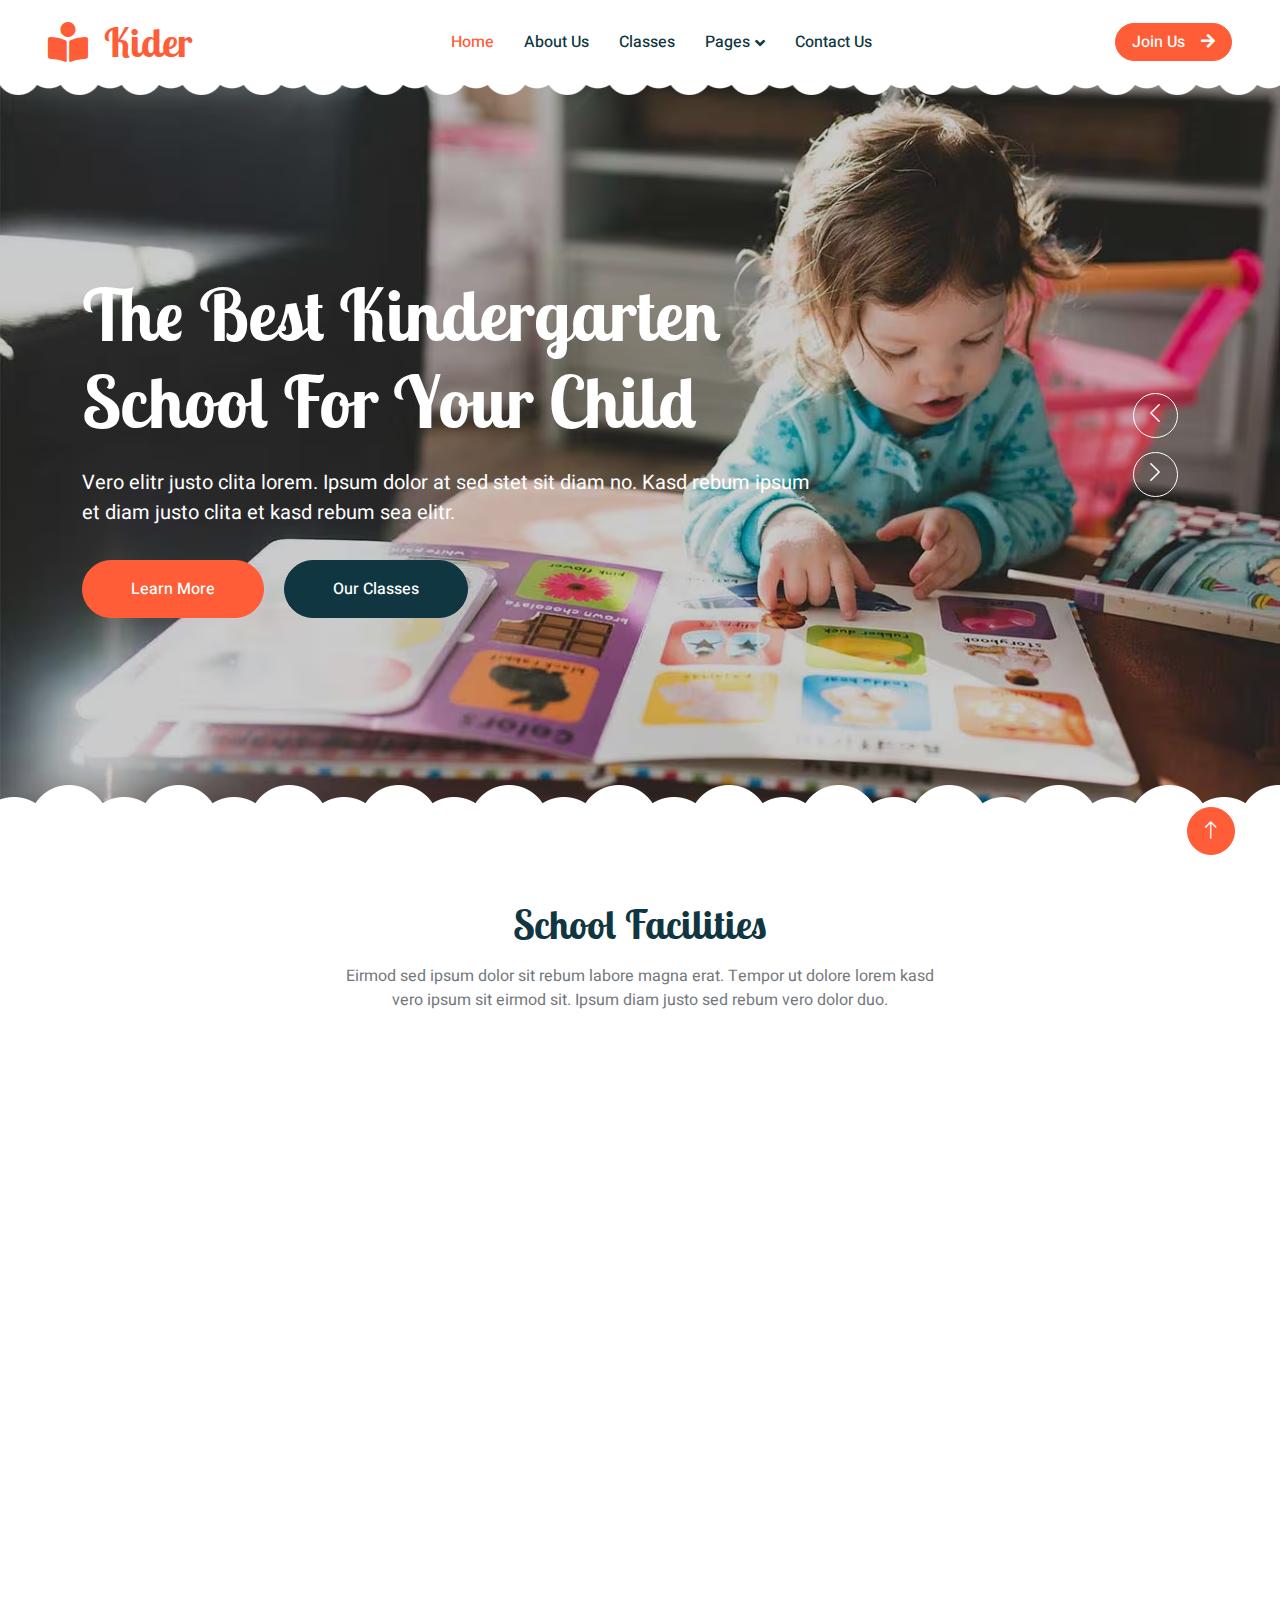
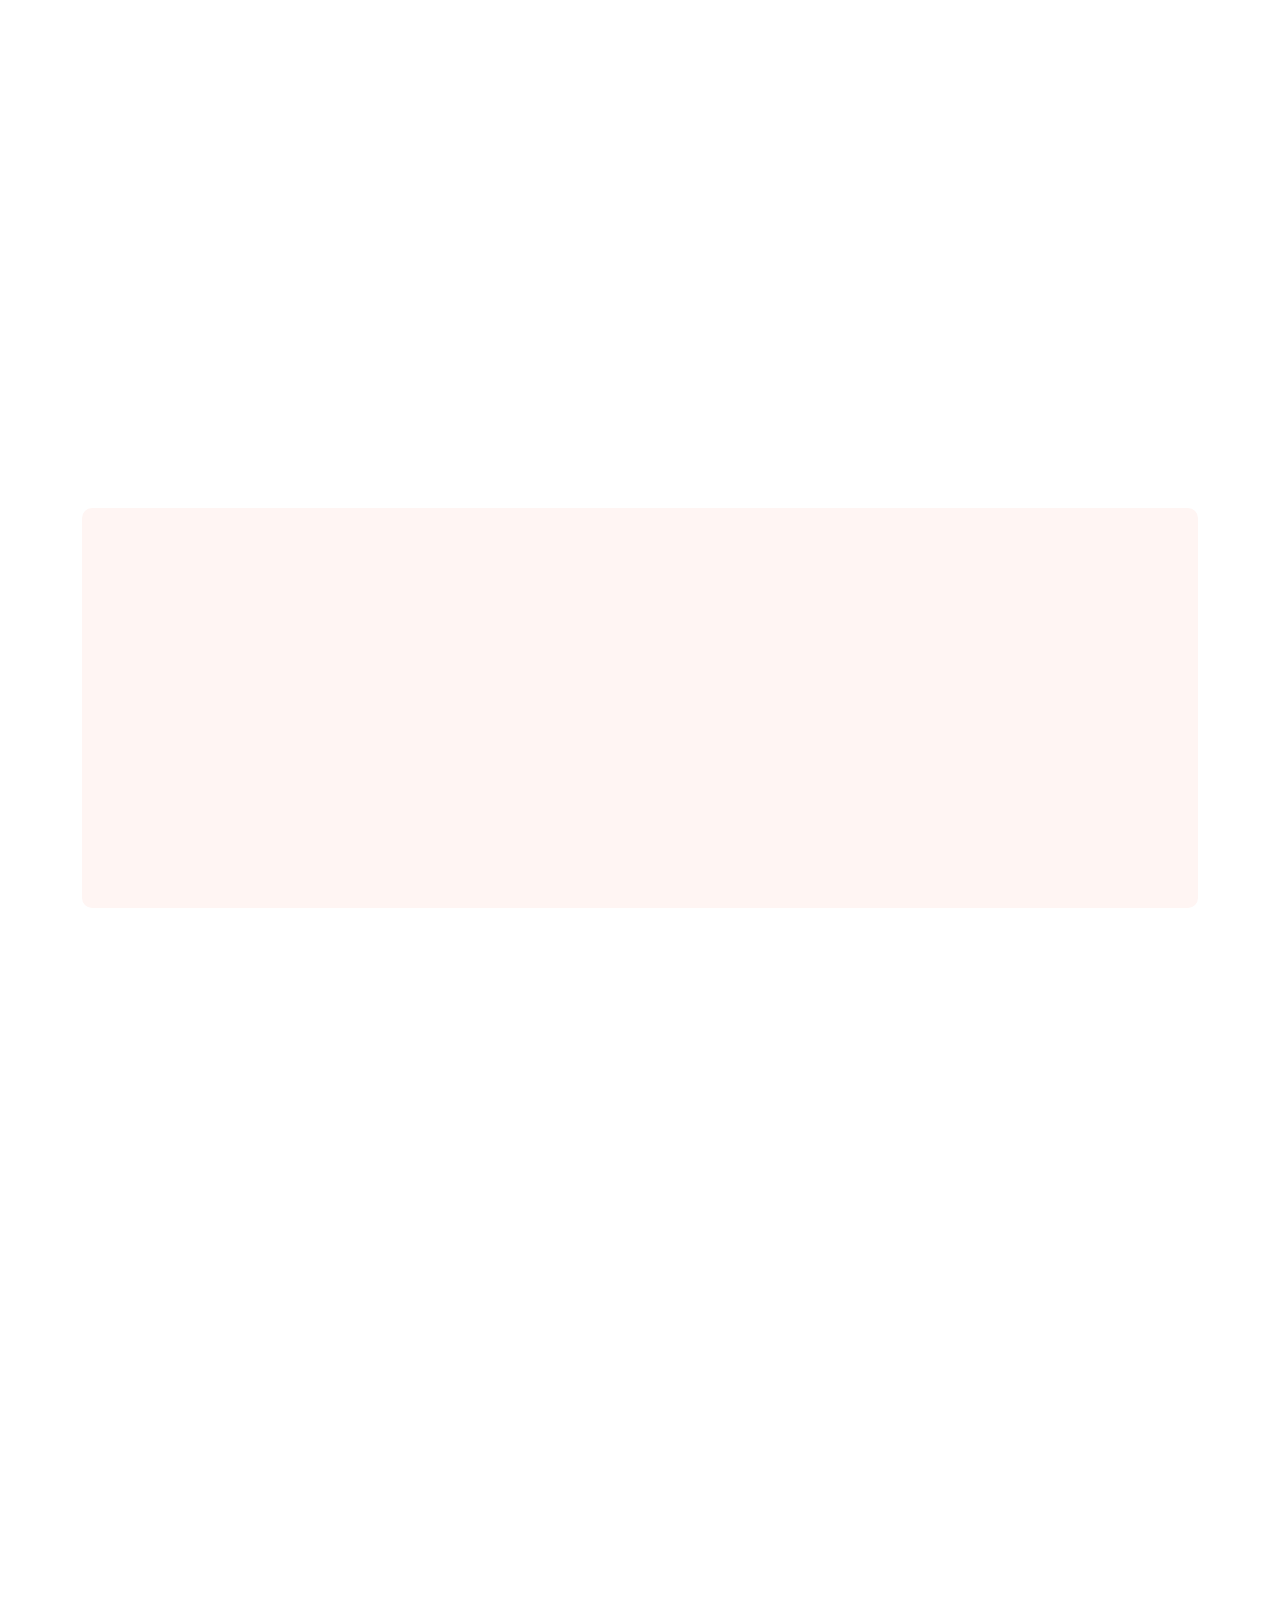
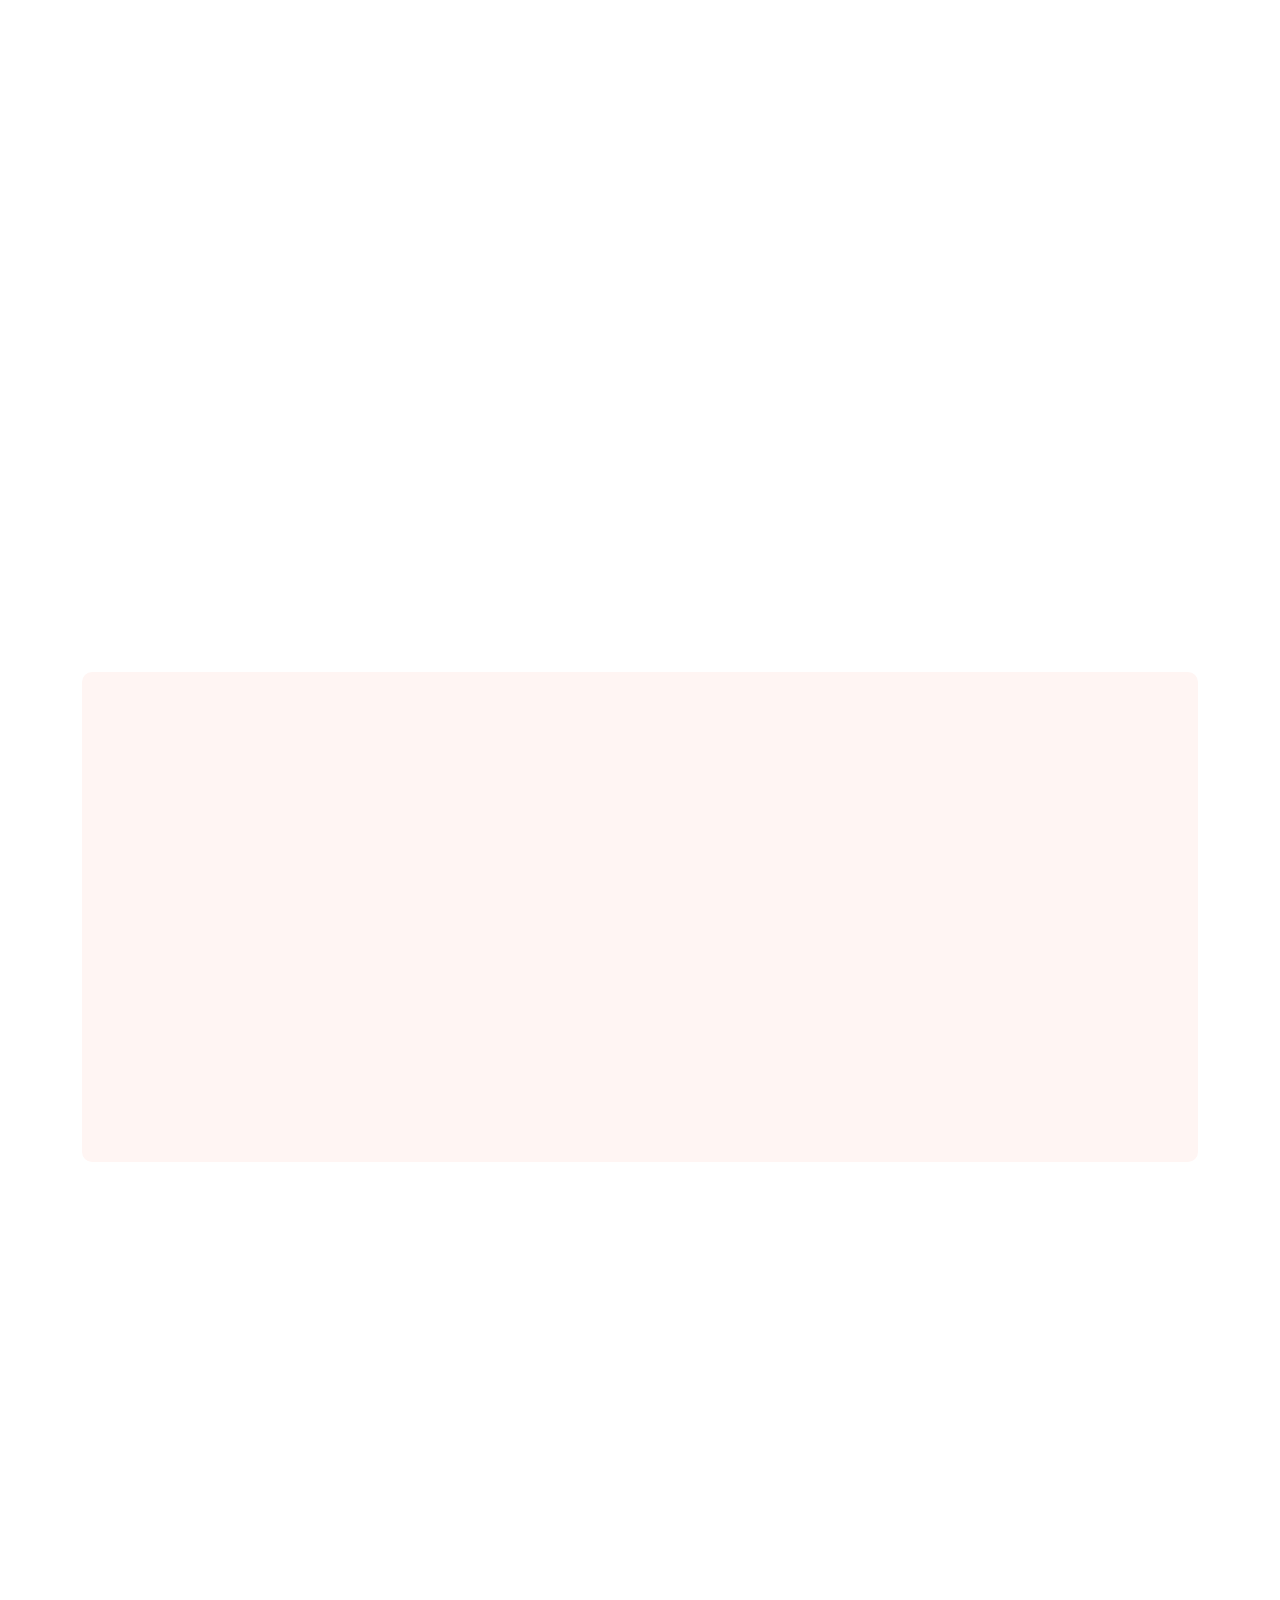
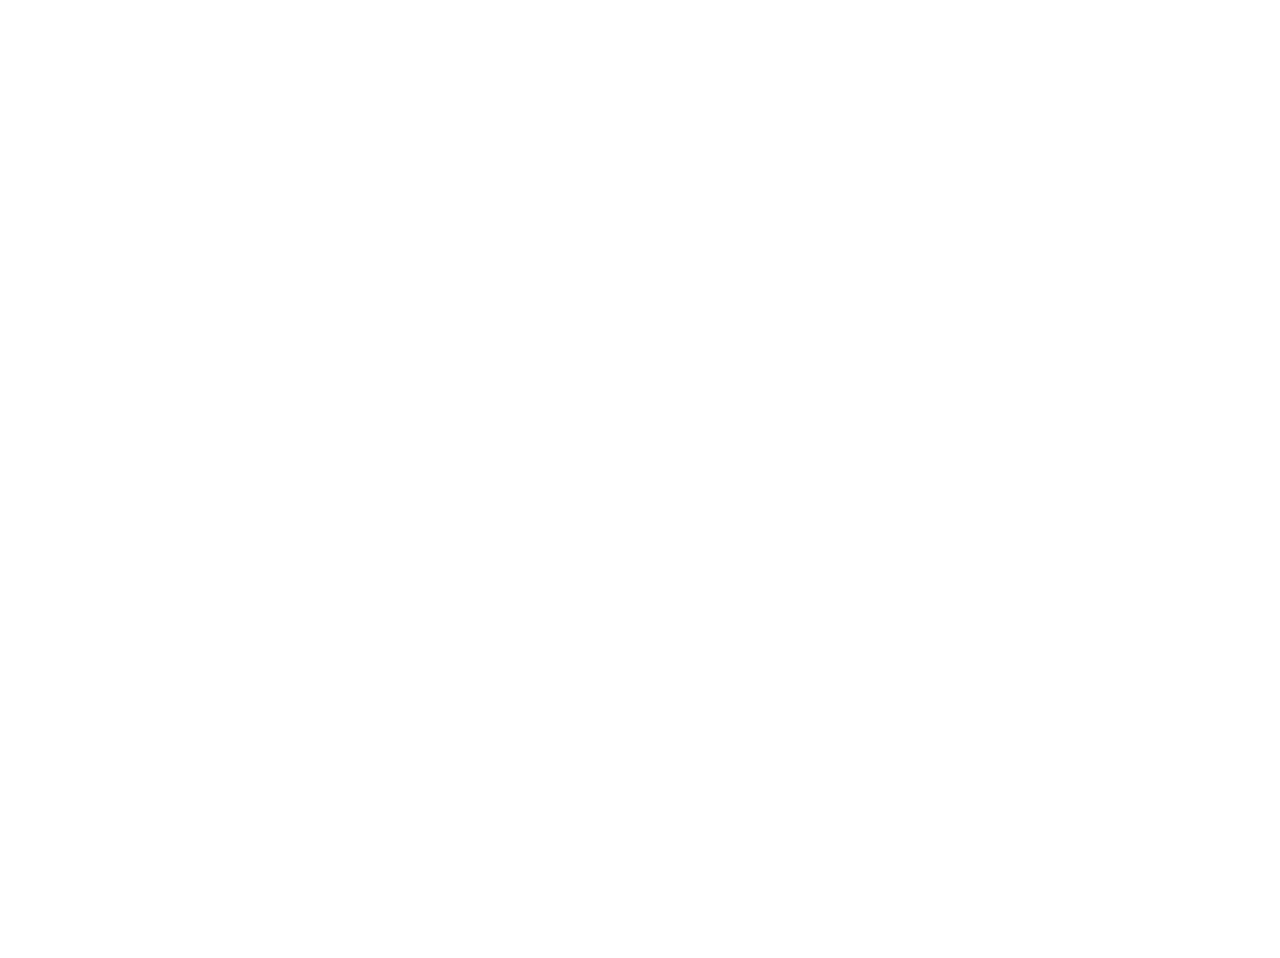
==== commit c4e89230: "head" ====
--- a/index.html
+++ b/index.html
@@ -4,30 +4,28 @@
 <head>
     <meta charset="utf-8">
     <title>Kider - Preschool Website Template</title>
-    <meta content="width=device-width, initial-scale=1.0" name="viewport">
-    <meta content="" name="keywords">
-    <meta content="" name="description">
+    <meta name="viewport" content="width=device-width, initial-scale=1.0">
+    <meta name="keywords" content="">
+    <meta name="description" content="">
 
     <!-- Favicon -->
-    <link href="img/favicon.ico" rel="icon">
-
-    <!-- Google Web Fonts -->
-    <link rel="preconnect" href="https://fonts.googleapis.com">
+    <link rel="icon" href="img/favicon.ico">
+
+    <!-- Google Fonts -->
+    <link rel="preconnect" href="https://fonts.googleapis.com" crossorigin>
     <link rel="preconnect" href="https://fonts.gstatic.com" crossorigin>
-    <link href="https://fonts.googleapis.com/css2?family=Heebo:wght@400;500;600&family=Inter:wght@600&family=Lobster+Two:wght@700&display=swap" rel="stylesheet">
-
-    <!-- Icon Font Stylesheet -->
-    <link href="https://cdnjs.cloudflare.com/ajax/libs/font-awesome/5.10.0/css/all.min.css" rel="stylesheet">
-    <link href="https://cdn.jsdelivr.net/npm/bootstrap-icons@1.4.1/font/bootstrap-icons.css" rel="stylesheet">
-
-    <!-- Libraries Stylesheet -->
-    <link href="lib/animate/animate.min.css" rel="stylesheet">
-    <link href="lib/owlcarousel/assets/owl.carousel.min.css" rel="stylesheet">
-
-    <!-- Customized Bootstrap Stylesheet -->
+    <link href="https://fonts.googleapis.com/css2?family=Heebo:wght@400;500;600&family=Inter:wght@600&family=Lobster+Two:wght@700&display=swap" rel="stylesheet" media="print" onload="this.media='all'">
+
+    <!-- Icon Fonts -->
+    <link href="https://cdnjs.cloudflare.com/ajax/libs/font-awesome/5.10.0/css/all.min.css" rel="stylesheet" media="print" onload="this.media='all'">
+    <link href="https://cdn.jsdelivr.net/npm/bootstrap-icons@1.4.1/font/bootstrap-icons.css" rel="stylesheet" media="print" onload="this.media='all'">
+
+    <!-- Libraries Stylesheets -->
+    <link href="lib/animate/animate.min.css" rel="stylesheet" media="print" onload="this.media='all'">
+    <link href="lib/owlcarousel/assets/owl.carousel.min.css" rel="stylesheet" media="print" onload="this.media='all'">
+
+    <!-- Bootstrap & Template CSS -->
     <link href="css/bootstrap.min.css" rel="stylesheet">
-
-    <!-- Template Stylesheet -->
     <link href="css/style.css" rel="stylesheet">
 </head>
 
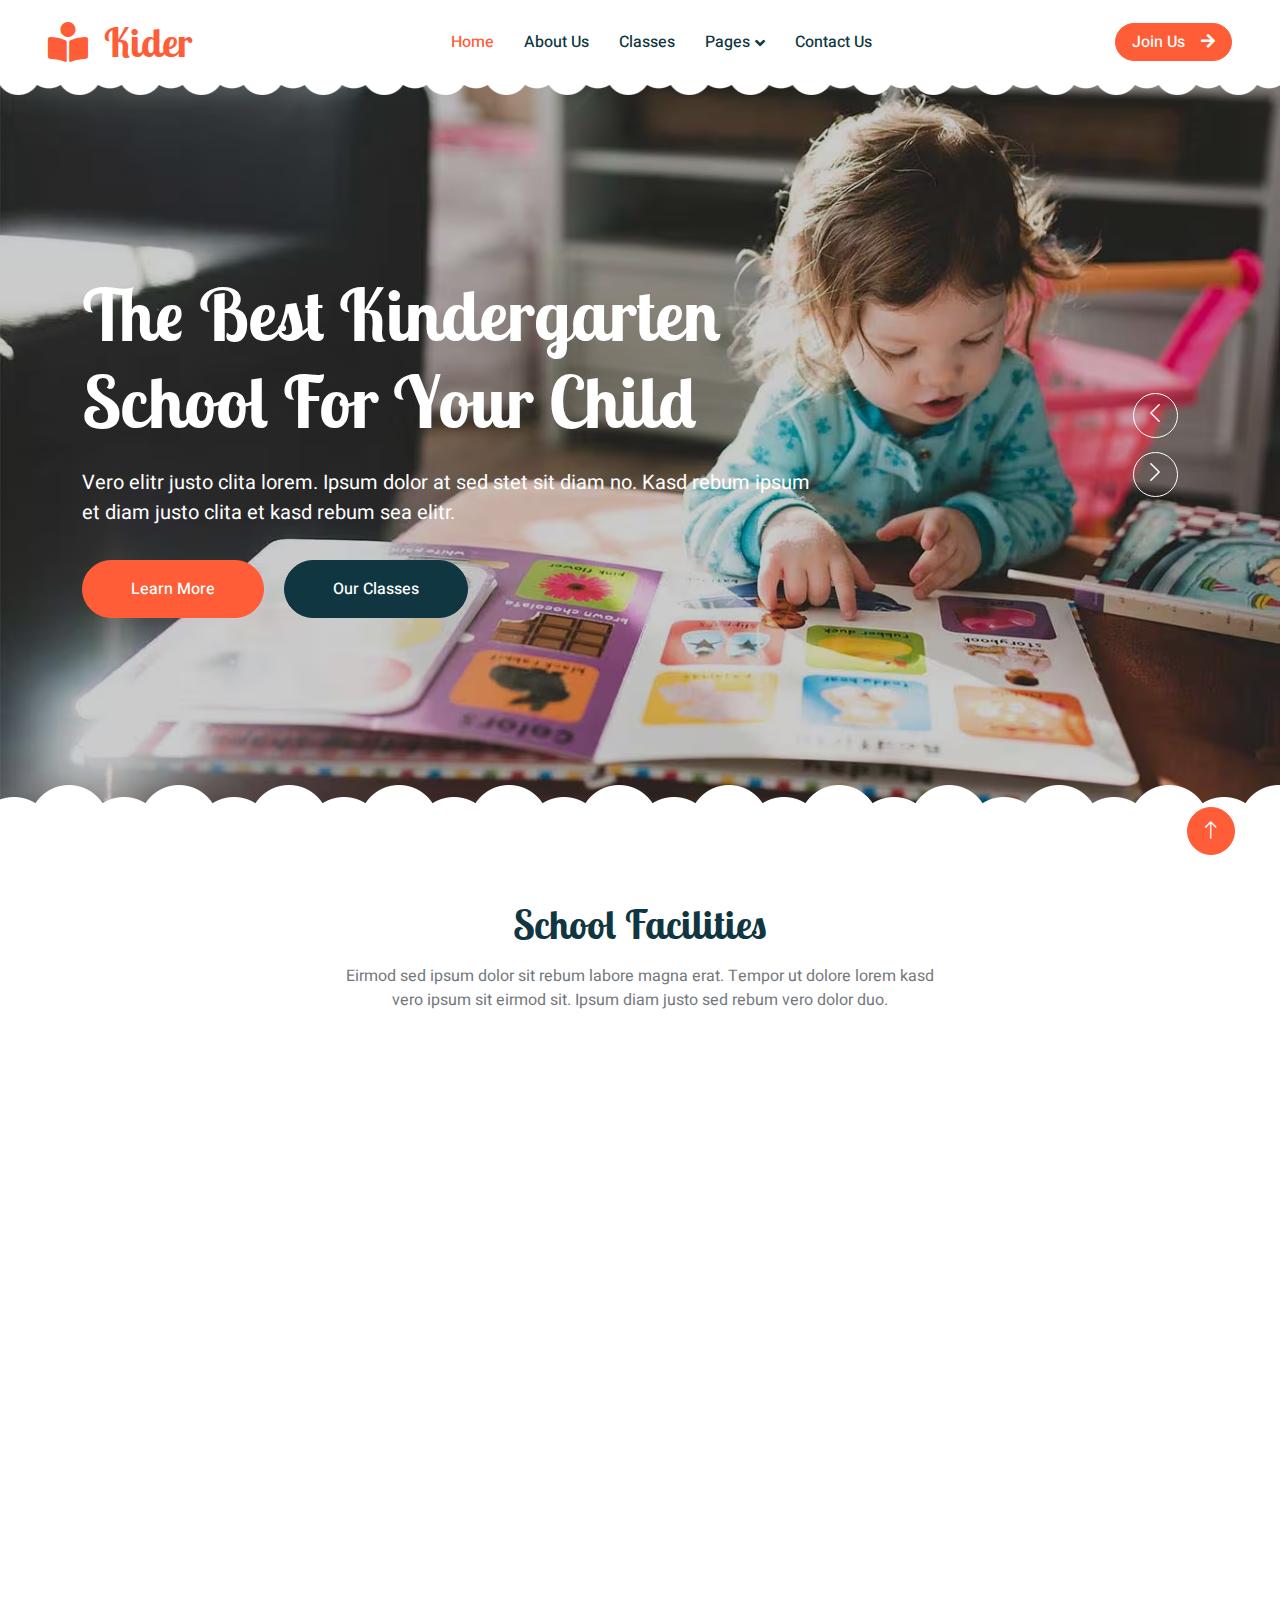
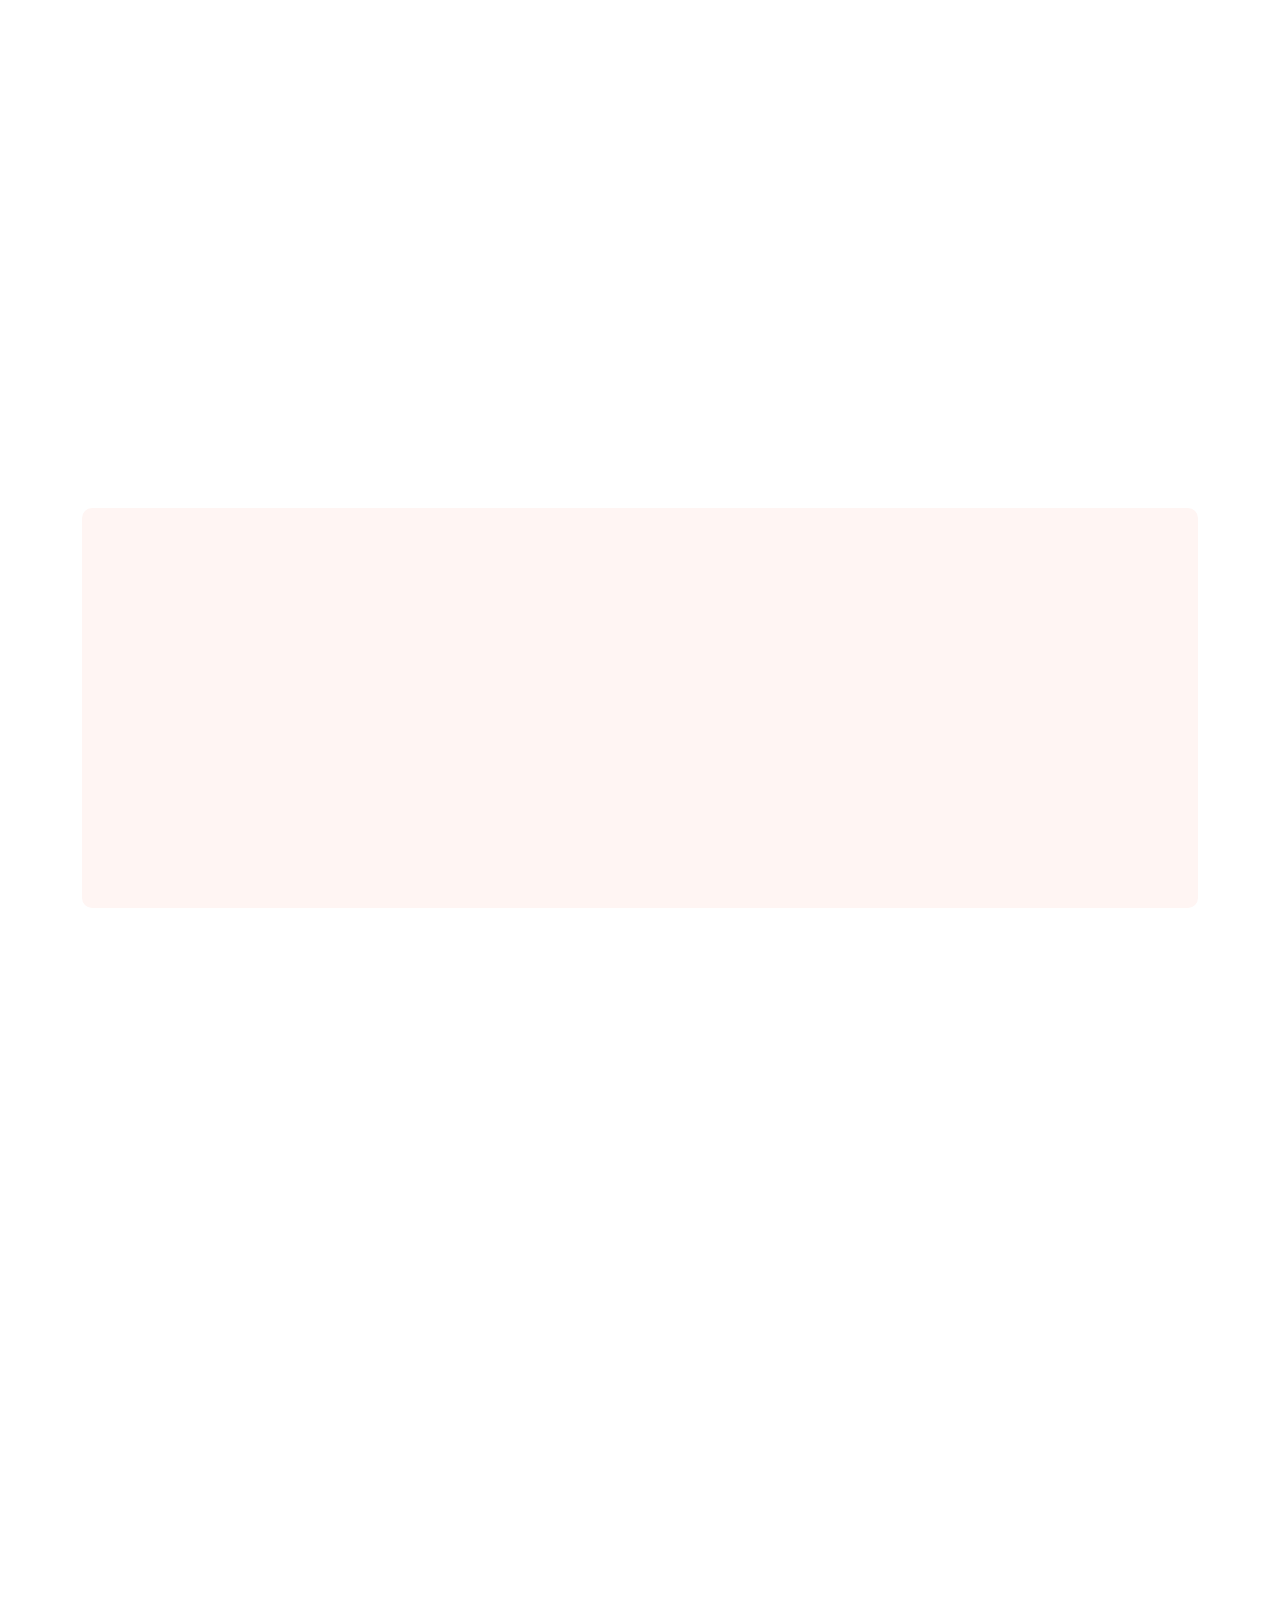
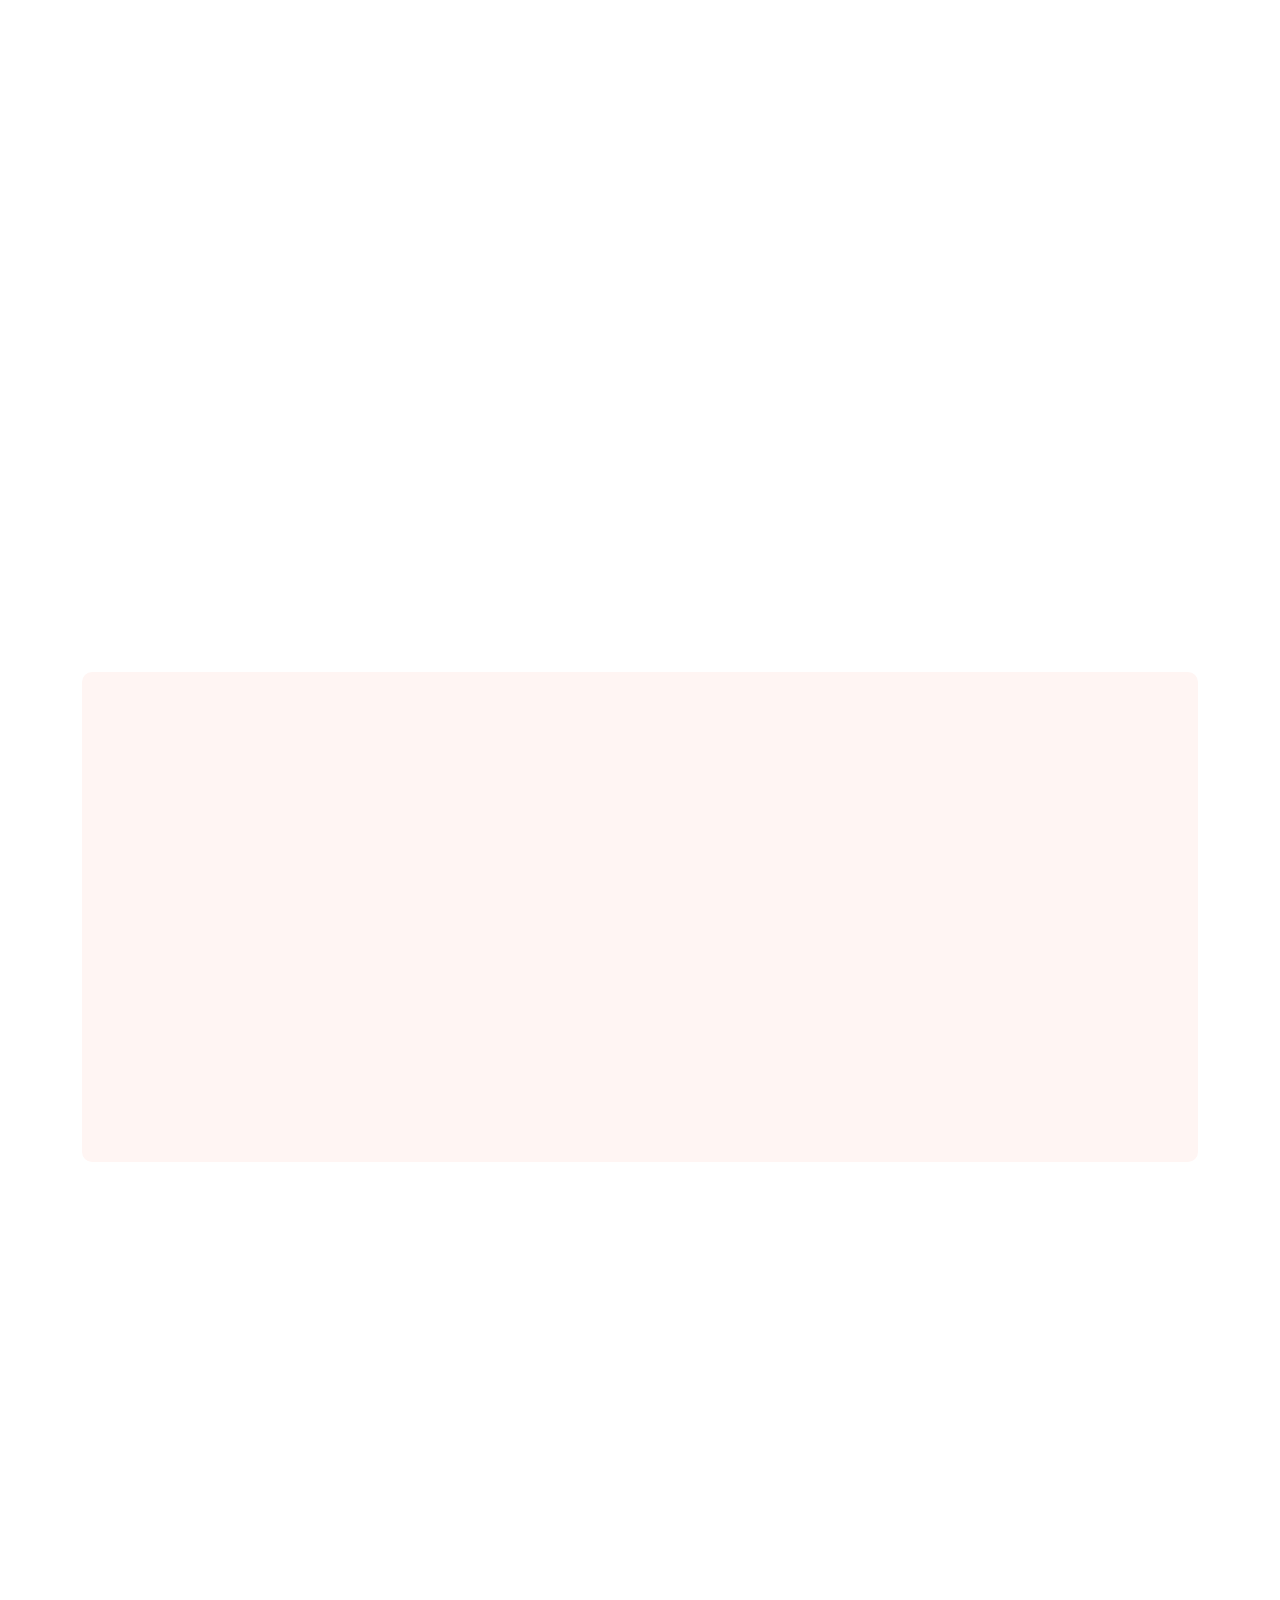
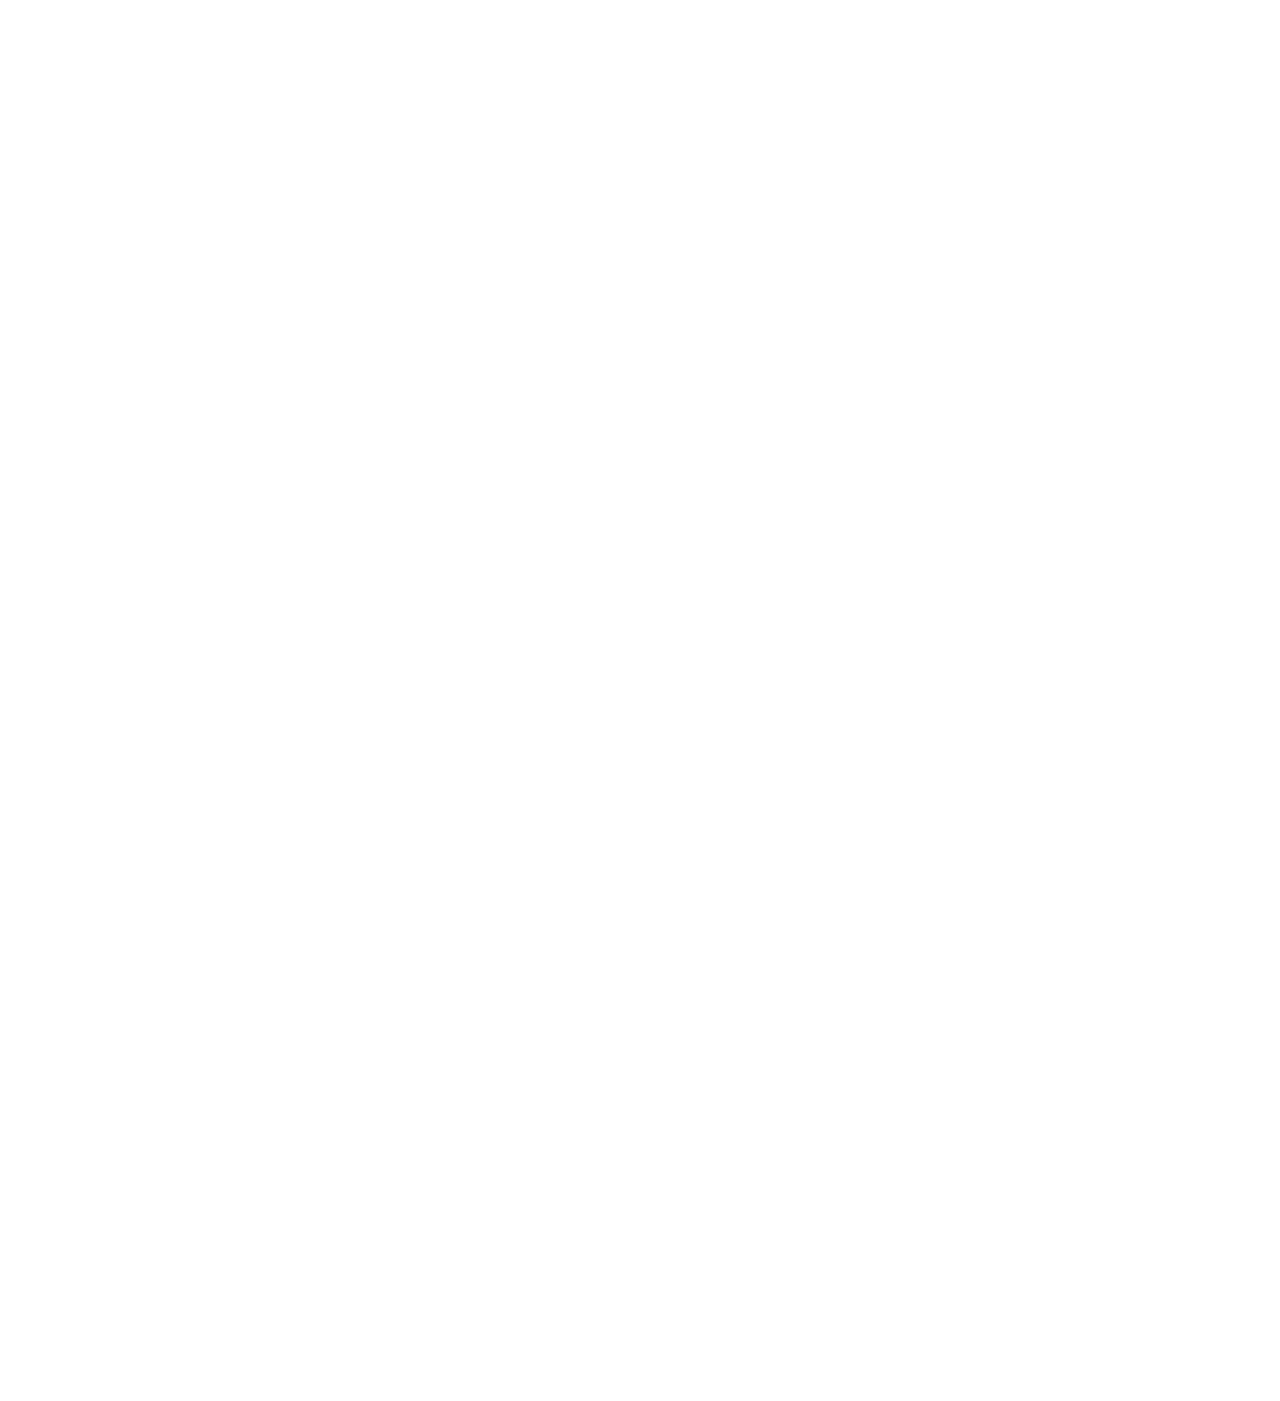
==== commit 24450a60: "head" ====
--- a/index.html
+++ b/index.html
@@ -4,28 +4,30 @@
 <head>
     <meta charset="utf-8">
     <title>Kider - Preschool Website Template</title>
-    <meta name="viewport" content="width=device-width, initial-scale=1.0">
-    <meta name="keywords" content="">
-    <meta name="description" content="">
+    <meta content="width=device-width, initial-scale=1.0" name="viewport">
+    <meta content="" name="keywords">
+    <meta content="" name="description">
 
     <!-- Favicon -->
-    <link rel="icon" href="img/favicon.ico">
-
-    <!-- Google Fonts -->
-    <link rel="preconnect" href="https://fonts.googleapis.com" crossorigin>
+    <link href="img/favicon.ico" rel="icon">
+
+    <!-- Google Web Fonts -->
+    <link rel="preconnect" href="https://fonts.googleapis.com">
     <link rel="preconnect" href="https://fonts.gstatic.com" crossorigin>
-    <link href="https://fonts.googleapis.com/css2?family=Heebo:wght@400;500;600&family=Inter:wght@600&family=Lobster+Two:wght@700&display=swap" rel="stylesheet" media="print" onload="this.media='all'">
-
-    <!-- Icon Fonts -->
-    <link href="https://cdnjs.cloudflare.com/ajax/libs/font-awesome/5.10.0/css/all.min.css" rel="stylesheet" media="print" onload="this.media='all'">
-    <link href="https://cdn.jsdelivr.net/npm/bootstrap-icons@1.4.1/font/bootstrap-icons.css" rel="stylesheet" media="print" onload="this.media='all'">
-
-    <!-- Libraries Stylesheets -->
-    <link href="lib/animate/animate.min.css" rel="stylesheet" media="print" onload="this.media='all'">
-    <link href="lib/owlcarousel/assets/owl.carousel.min.css" rel="stylesheet" media="print" onload="this.media='all'">
-
-    <!-- Bootstrap & Template CSS -->
+    <link href="https://fonts.googleapis.com/css2?family=Heebo:wght@400;500;600&family=Inter:wght@600&family=Lobster+Two:wght@700&display=swap" rel="stylesheet">
+
+    <!-- Icon Font Stylesheet -->
+    <link href="https://cdnjs.cloudflare.com/ajax/libs/font-awesome/5.10.0/css/all.min.css" rel="stylesheet">
+    <link href="https://cdn.jsdelivr.net/npm/bootstrap-icons@1.4.1/font/bootstrap-icons.css" rel="stylesheet">
+
+    <!-- Libraries Stylesheet -->
+    <link href="lib/animate/animate.min.css" rel="stylesheet">
+    <link href="lib/owlcarousel/assets/owl.carousel.min.css" rel="stylesheet">
+
+    <!-- Customized Bootstrap Stylesheet -->
     <link href="css/bootstrap.min.css" rel="stylesheet">
+
+    <!-- Template Stylesheet -->
     <link href="css/style.css" rel="stylesheet">
 </head>
 
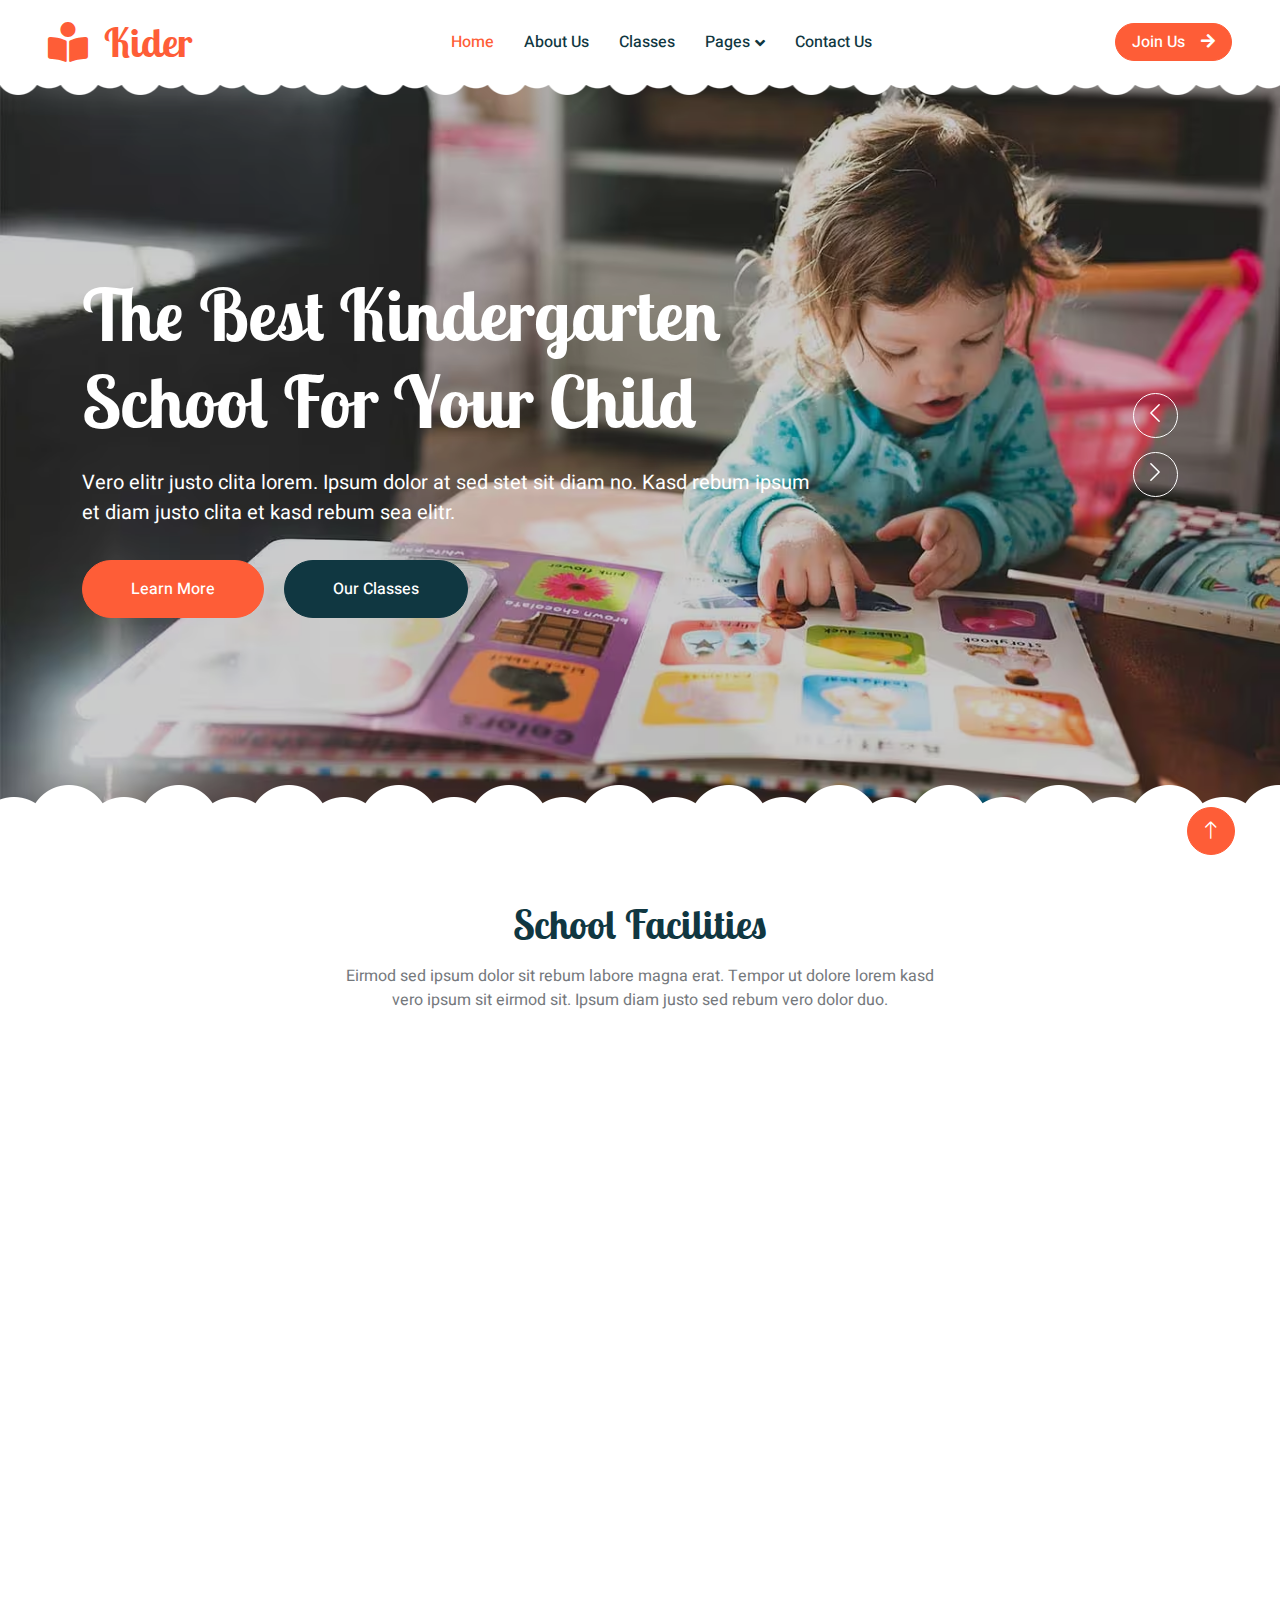
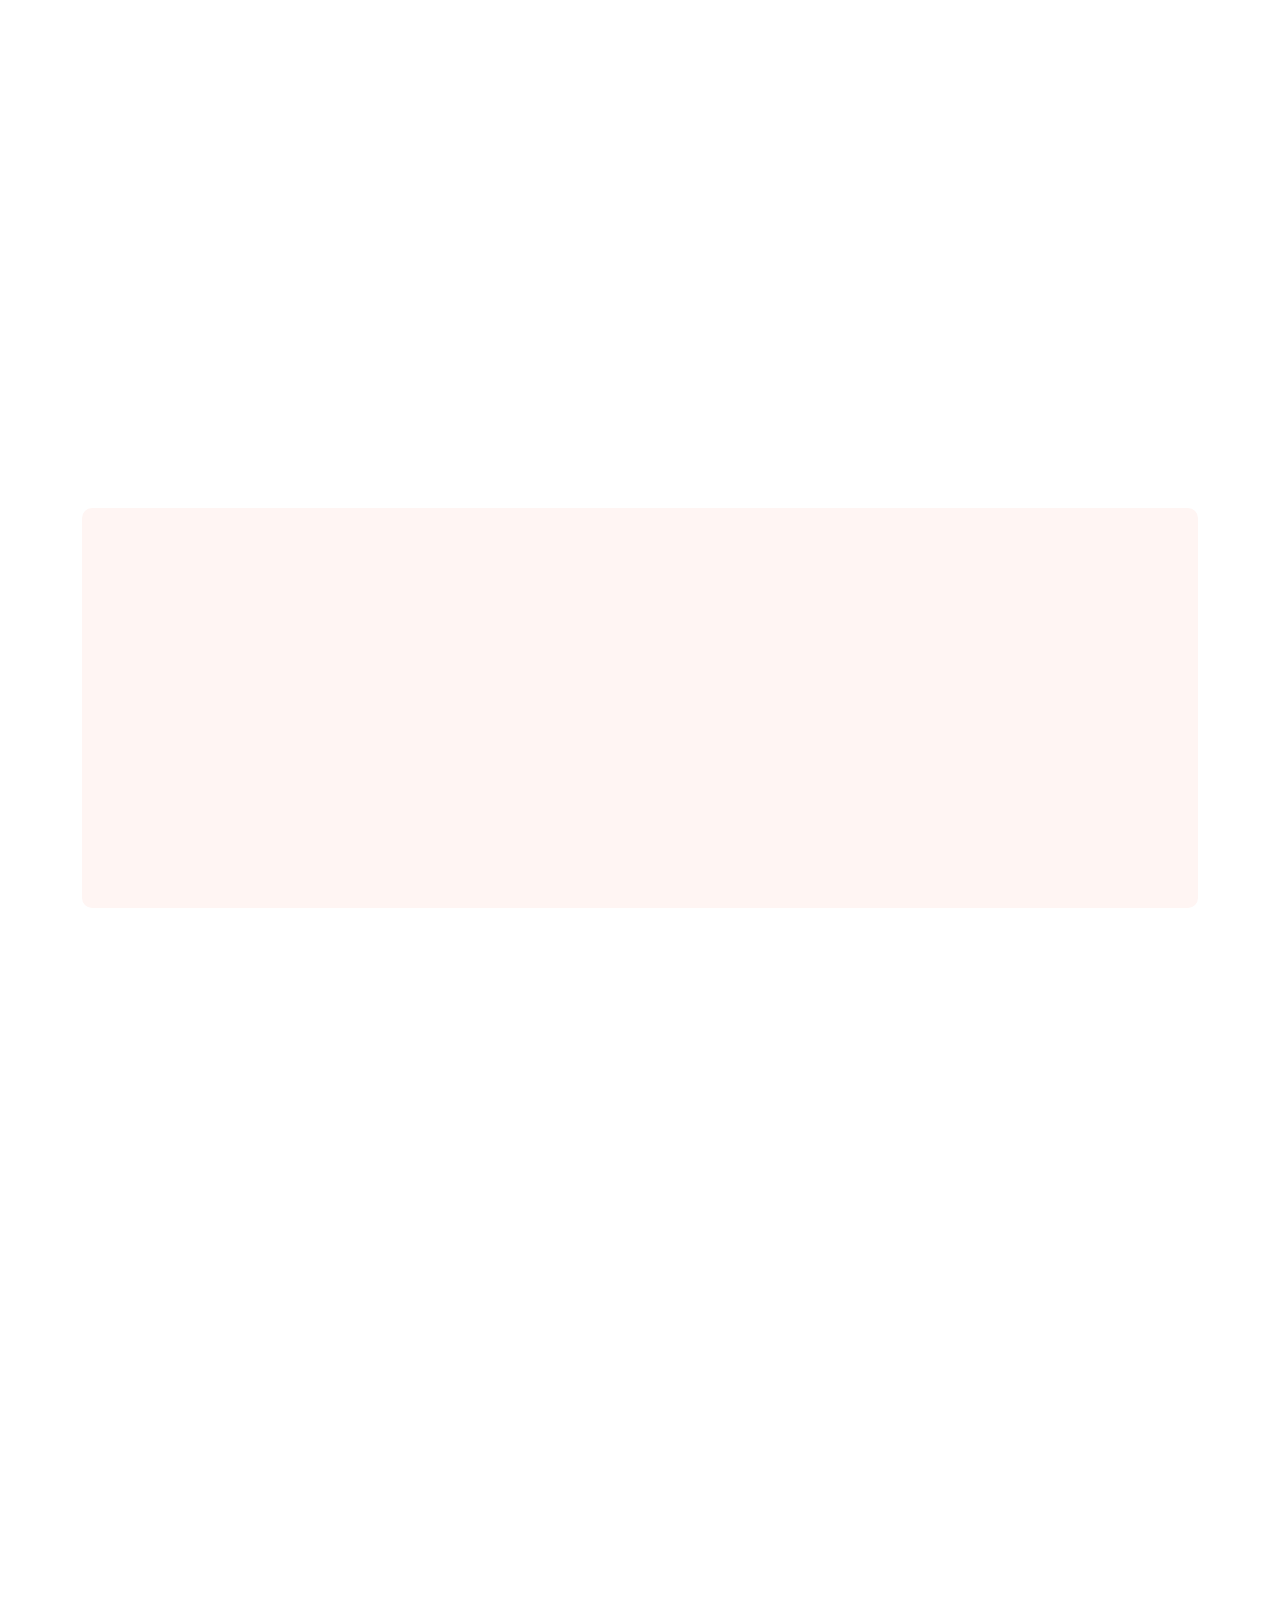
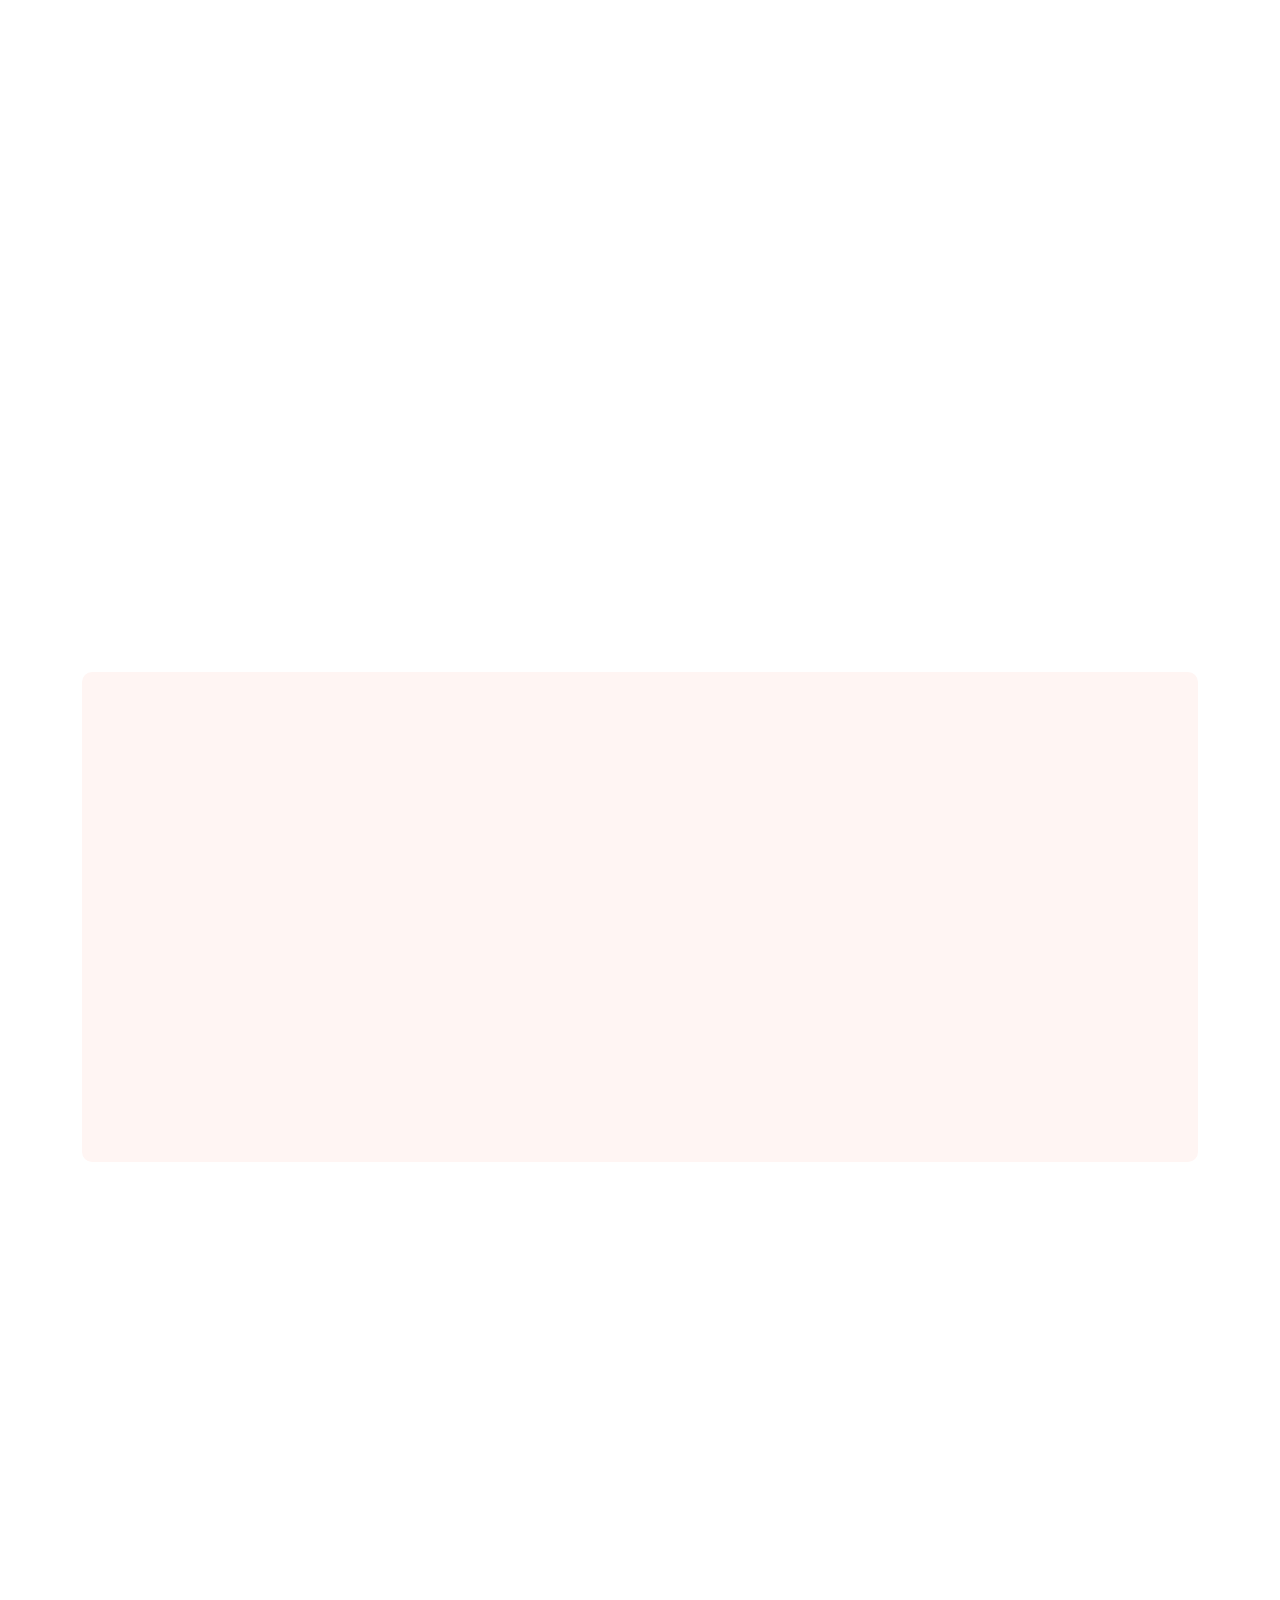
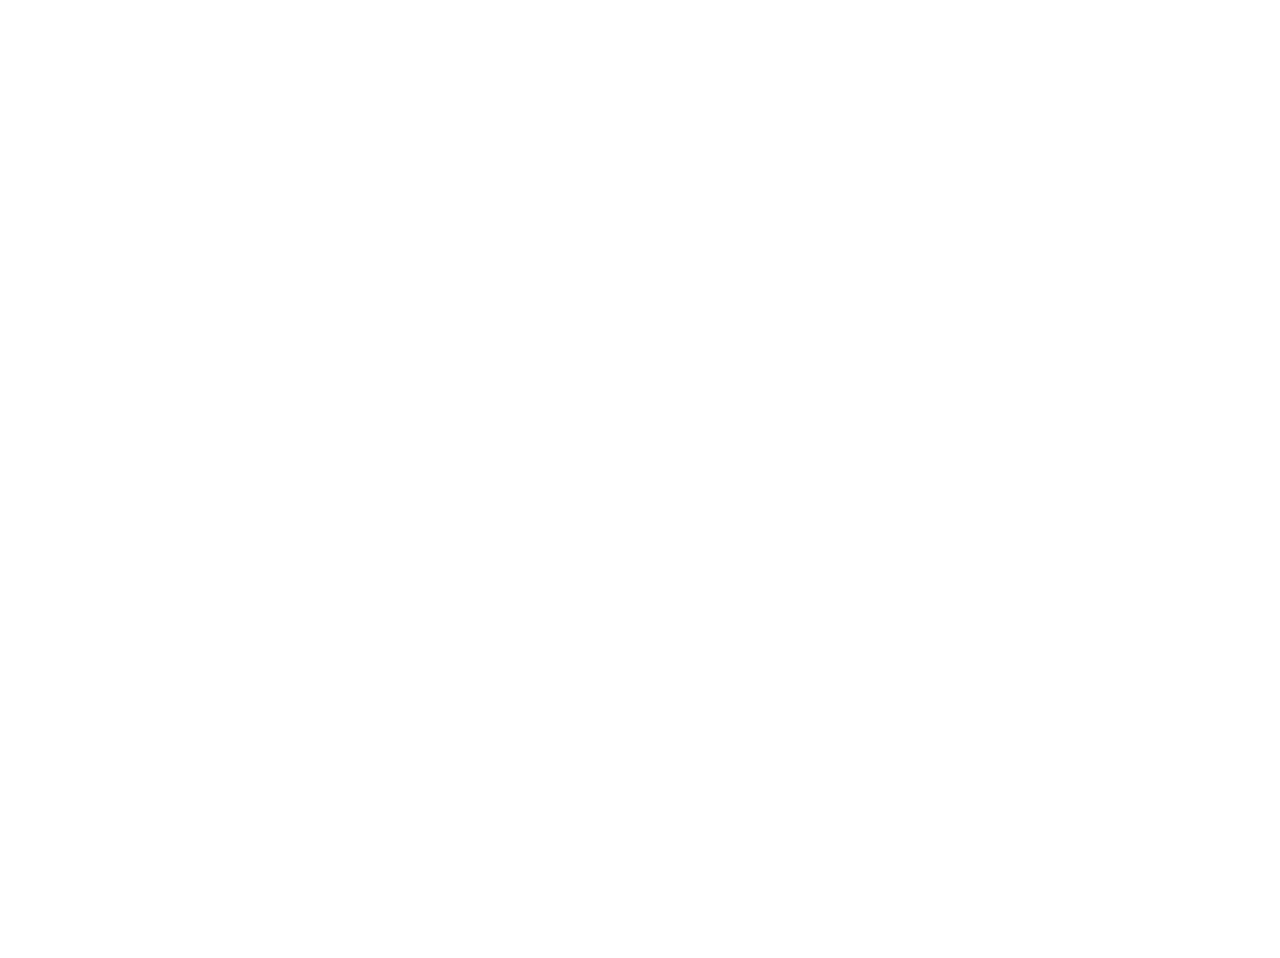
==== commit 34ee234c: "head" ====
--- a/index.html
+++ b/index.html
@@ -11,25 +11,52 @@
     <!-- Favicon -->
     <link href="img/favicon.ico" rel="icon">
 
-    <!-- Google Web Fonts -->
+    <!-- Preconnect for Fonts -->
     <link rel="preconnect" href="https://fonts.googleapis.com">
     <link rel="preconnect" href="https://fonts.gstatic.com" crossorigin>
-    <link href="https://fonts.googleapis.com/css2?family=Heebo:wght@400;500;600&family=Inter:wght@600&family=Lobster+Two:wght@700&display=swap" rel="stylesheet">
-
-    <!-- Icon Font Stylesheet -->
-    <link href="https://cdnjs.cloudflare.com/ajax/libs/font-awesome/5.10.0/css/all.min.css" rel="stylesheet">
-    <link href="https://cdn.jsdelivr.net/npm/bootstrap-icons@1.4.1/font/bootstrap-icons.css" rel="stylesheet">
+
+    <!-- Google Fonts (lazy loaded) -->
+    <link rel="preload" as="style" href="https://fonts.googleapis.com/css2?family=Heebo:wght@400;500;600&family=Inter:wght@600&family=Lobster+Two:wght@700&display=swap" onload="this.onload=null;this.rel='stylesheet'">
+    <noscript>
+        <link href="https://fonts.googleapis.com/css2?family=Heebo:wght@400;500;600&family=Inter:wght@600&family=Lobster+Two:wght@700&display=swap" rel="stylesheet">
+    </noscript>
+
+    <!-- Font Awesome (lazy loaded) -->
+    <link rel="preload" as="style" href="https://cdnjs.cloudflare.com/ajax/libs/font-awesome/5.10.0/css/all.min.css" onload="this.onload=null;this.rel='stylesheet'">
+    <noscript>
+        <link href="https://cdnjs.cloudflare.com/ajax/libs/font-awesome/5.10.0/css/all.min.css" rel="stylesheet">
+    </noscript>
+
+    <!-- Bootstrap Icons (lazy loaded) -->
+    <link rel="preload" as="style" href="https://cdn.jsdelivr.net/npm/bootstrap-icons@1.4.1/font/bootstrap-icons.css" onload="this.onload=null;this.rel='stylesheet'">
+    <noscript>
+        <link href="https://cdn.jsdelivr.net/npm/bootstrap-icons@1.4.1/font/bootstrap-icons.css" rel="stylesheet">
+    </noscript>
 
     <!-- Libraries Stylesheet -->
-    <link href="lib/animate/animate.min.css" rel="stylesheet">
-    <link href="lib/owlcarousel/assets/owl.carousel.min.css" rel="stylesheet">
-
-    <!-- Customized Bootstrap Stylesheet -->
-    <link href="css/bootstrap.min.css" rel="stylesheet">
+    <link rel="preload" as="style" href="lib/animate/animate.min.css" onload="this.onload=null;this.rel='stylesheet'">
+    <noscript>
+        <link href="lib/animate/animate.min.css" rel="stylesheet">
+    </noscript>
+
+    <link rel="preload" as="style" href="lib/owlcarousel/assets/owl.carousel.min.css" onload="this.onload=null;this.rel='stylesheet'">
+    <noscript>
+        <link href="lib/owlcarousel/assets/owl.carousel.min.css" rel="stylesheet">
+    </noscript>
+
+    <!-- Customized Bootstrap Stylesheet (lazy loaded) -->
+    <link rel="preload" as="style" href="css/bootstrap.min.css" onload="this.onload=null;this.rel='stylesheet'">
+    <noscript>
+        <link href="css/bootstrap.min.css" rel="stylesheet">
+    </noscript>
 
     <!-- Template Stylesheet -->
-    <link href="css/style.css" rel="stylesheet">
+    <link rel="preload" as="style" href="css/style.css" onload="this.onload=null;this.rel='stylesheet'">
+    <noscript>
+        <link href="css/style.css" rel="stylesheet">
+    </noscript>
 </head>
+
 
 <body>
 <div class="container-xxl bg-white p-0">
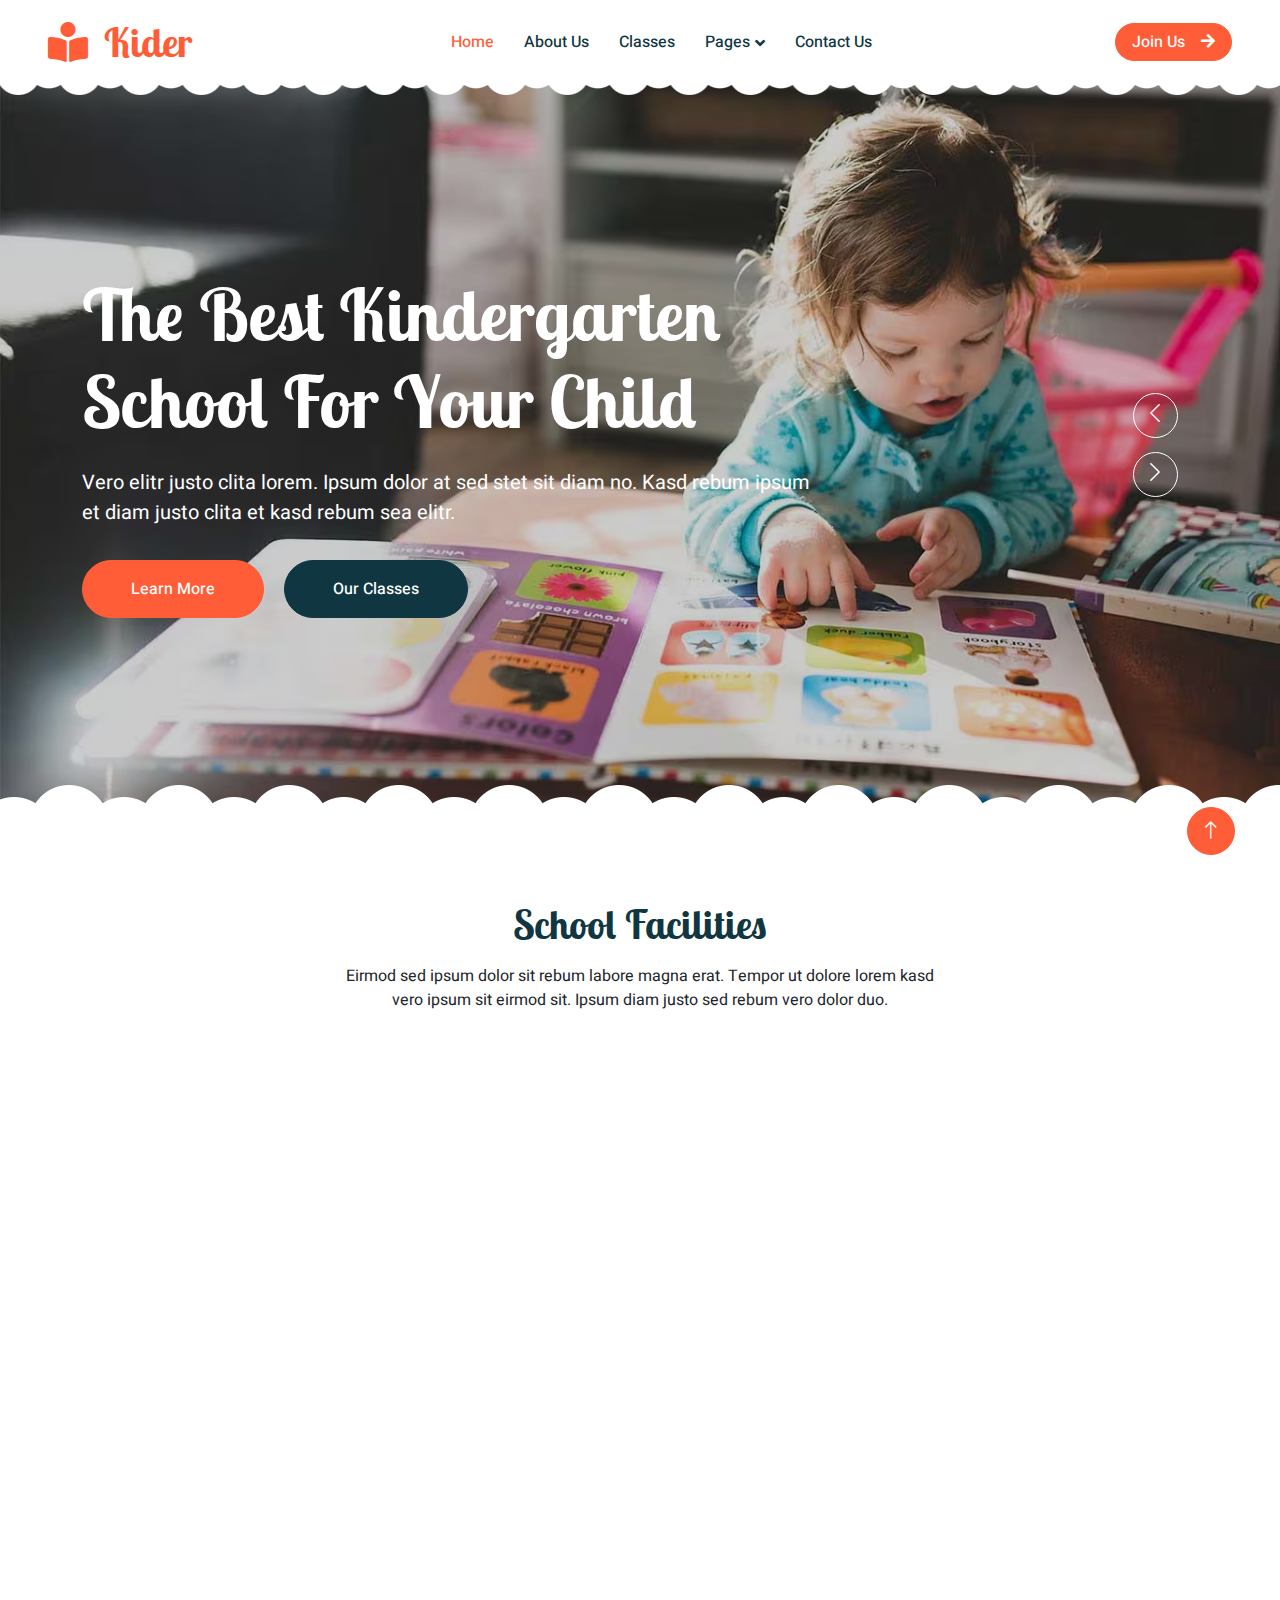
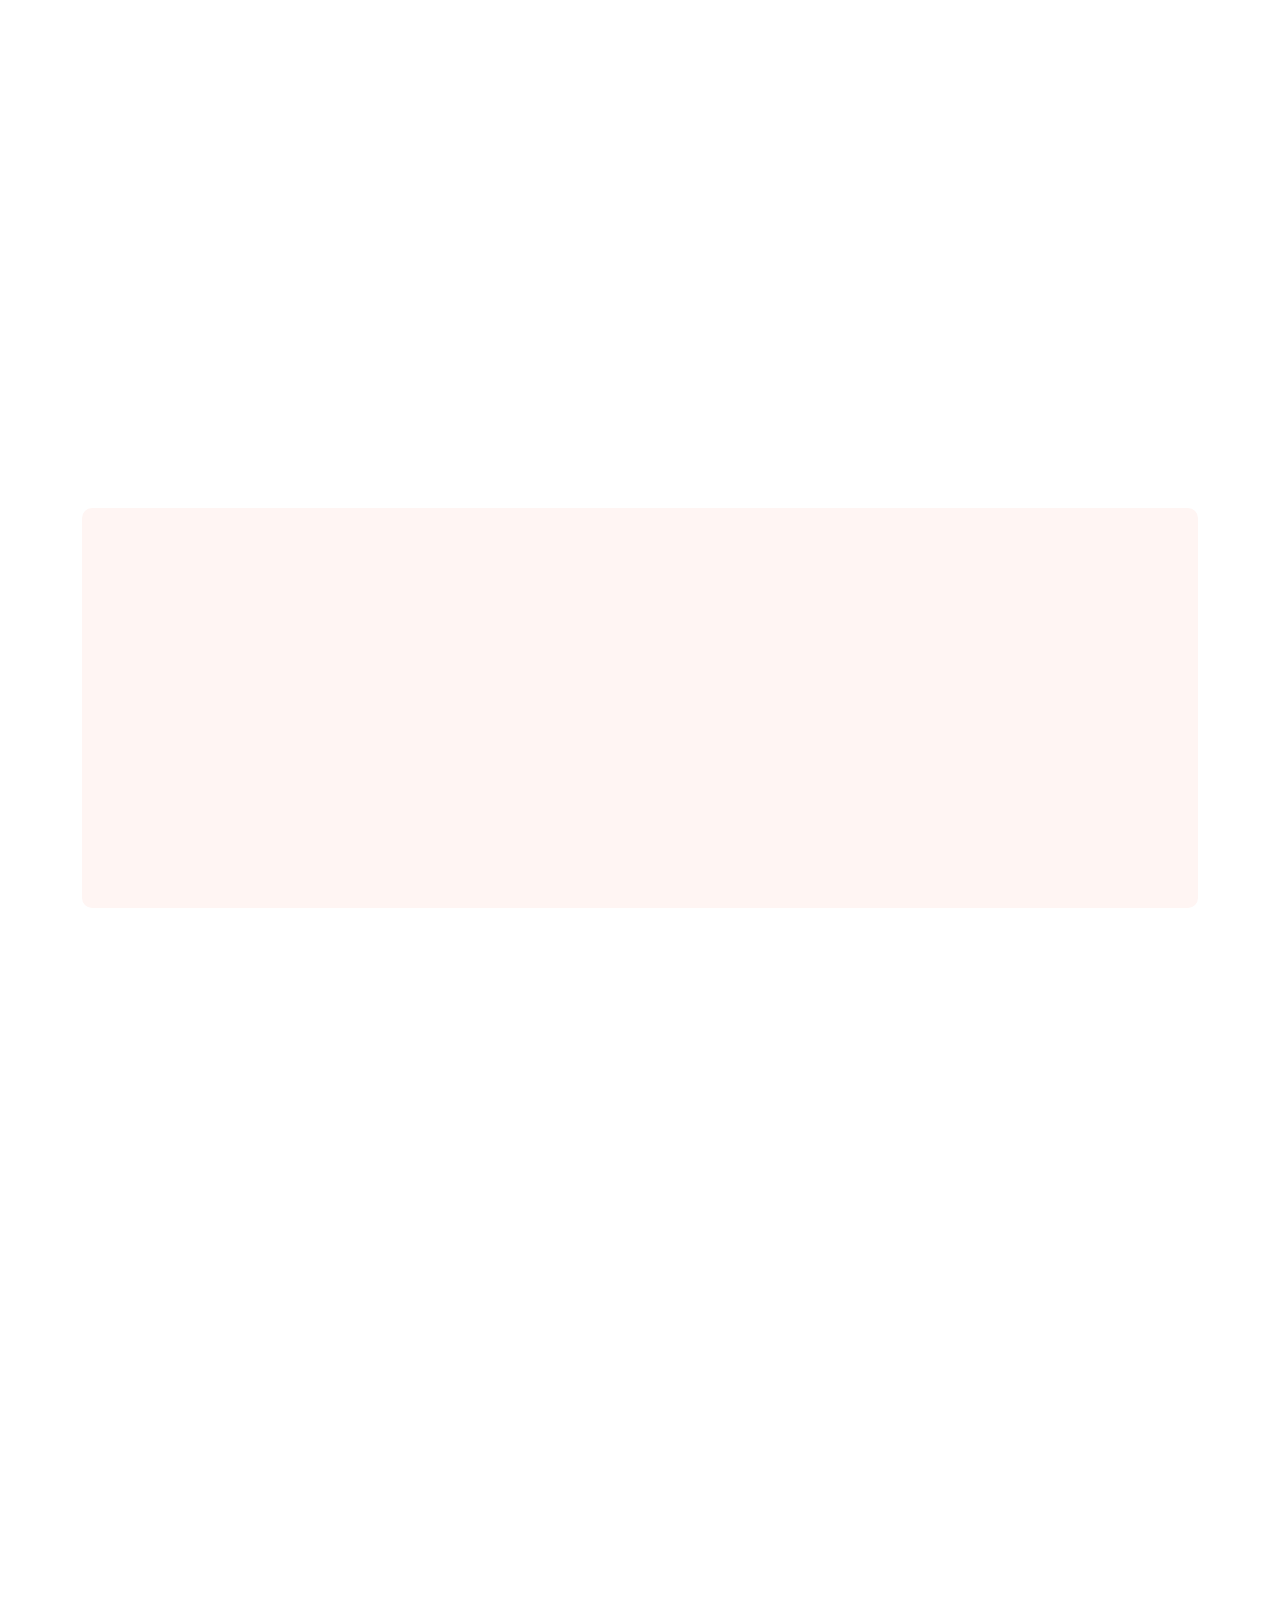
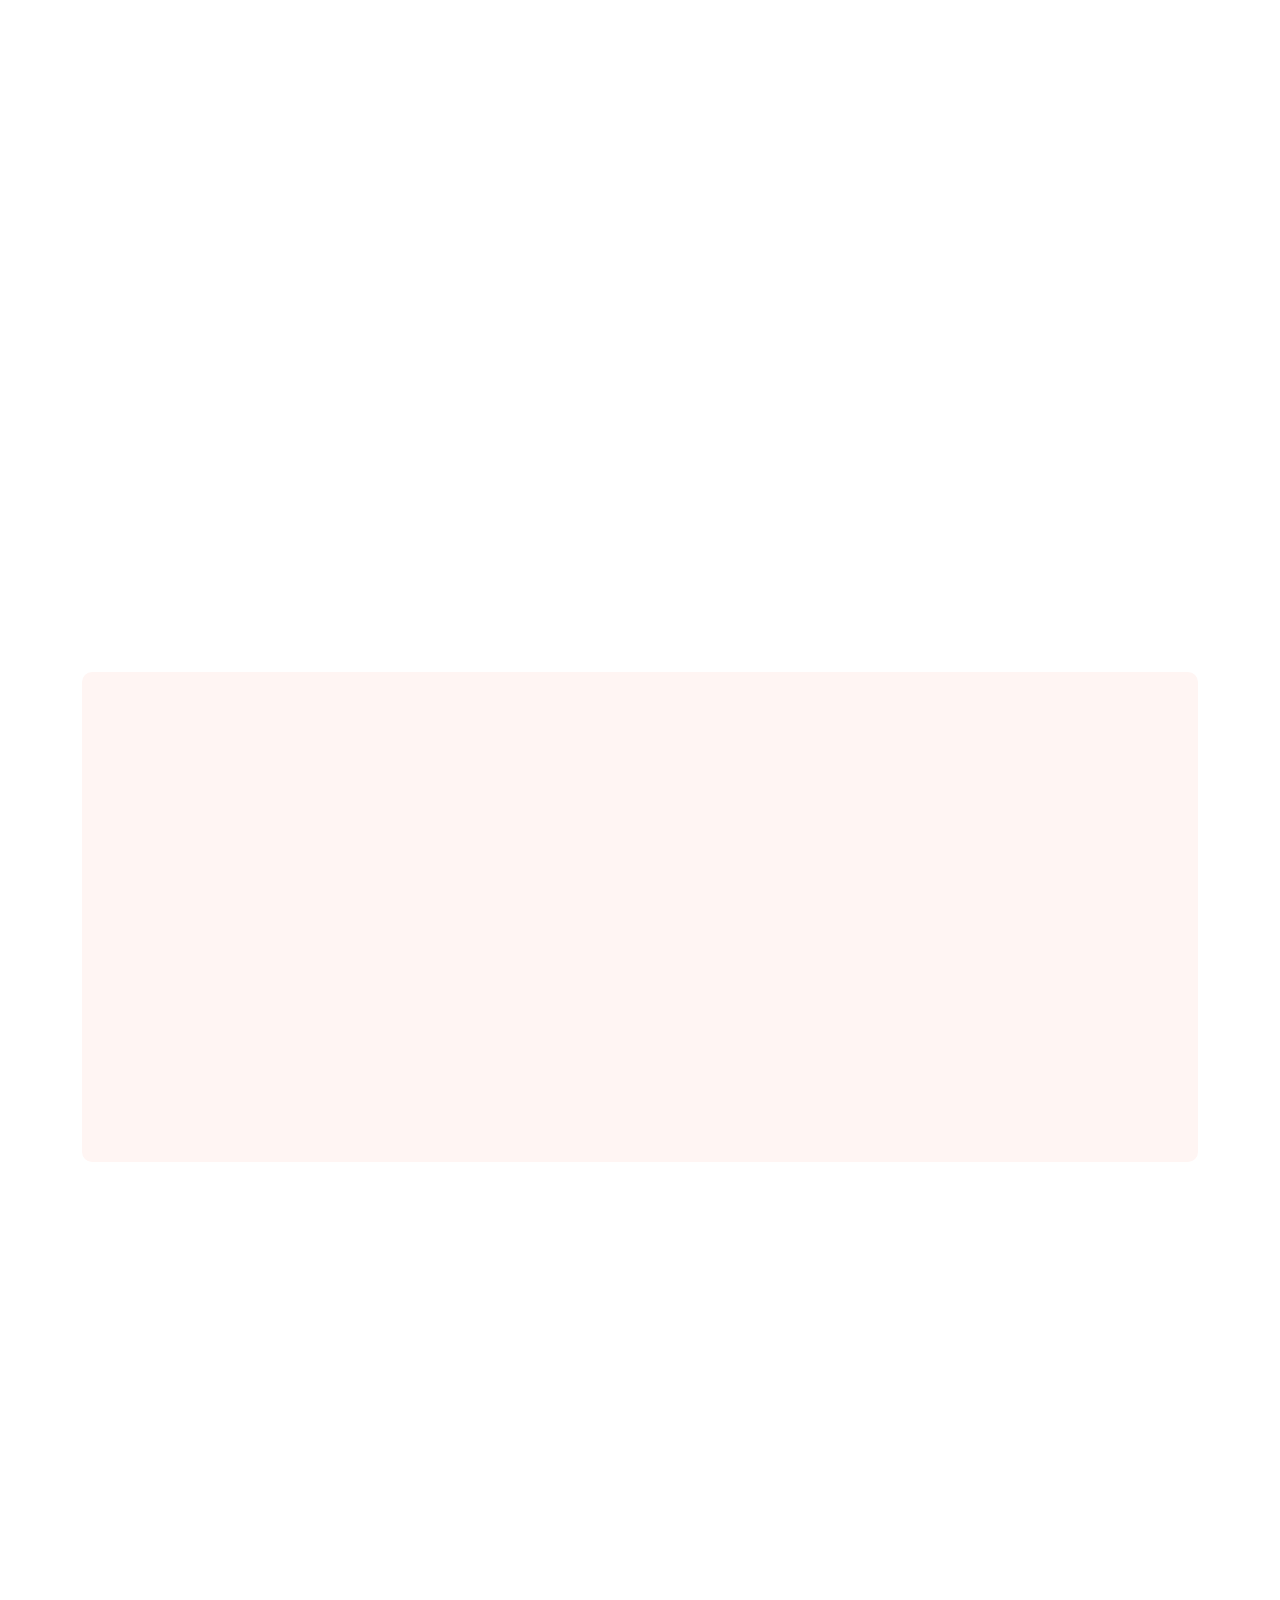
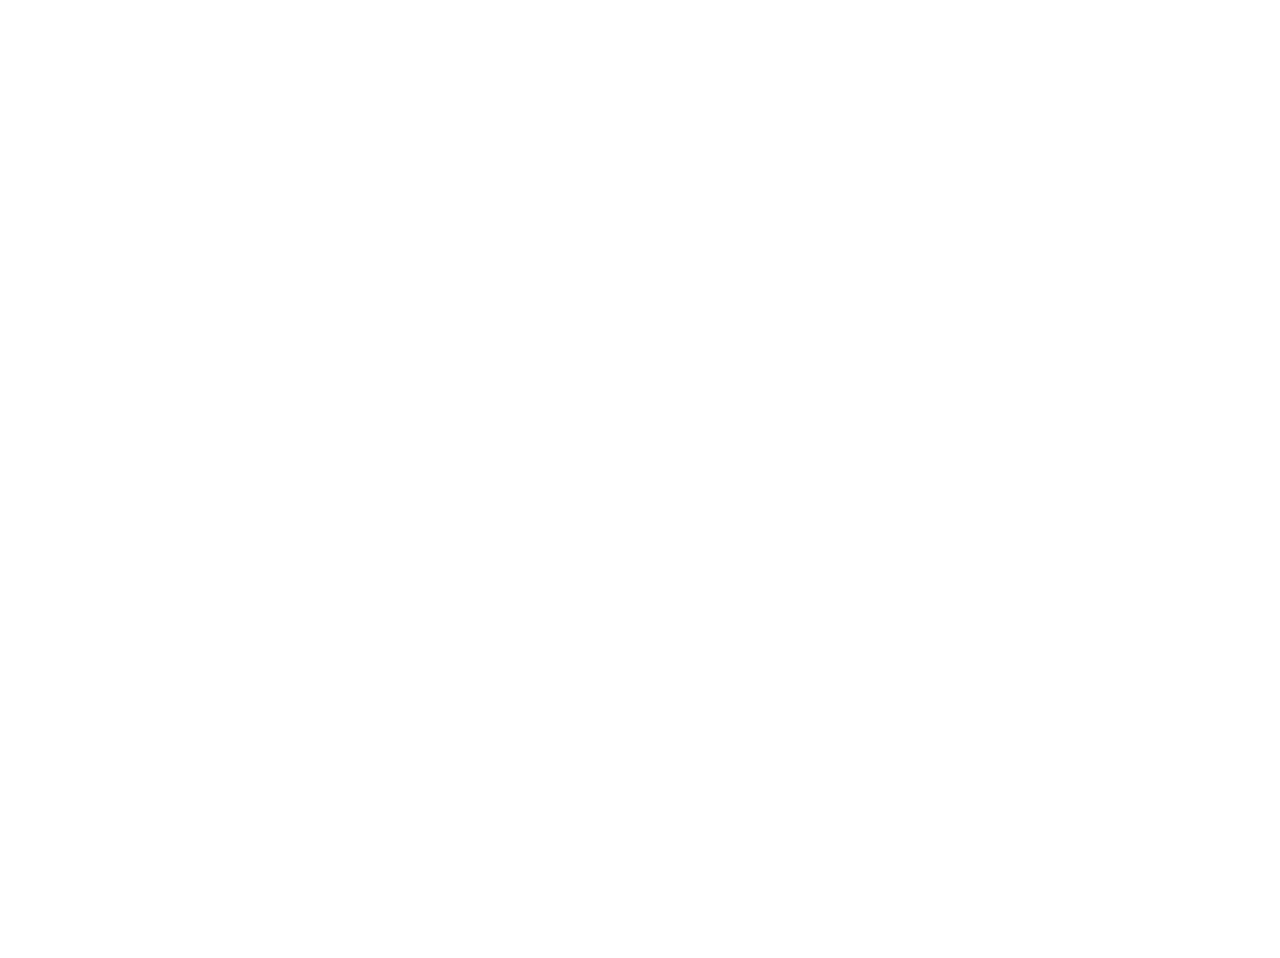
==== commit a4c1e840: "head" ====
--- a/index.html
+++ b/index.html
@@ -71,10 +71,10 @@
 
     <!-- Navbar Start -->
     <nav class="navbar navbar-expand-lg bg-white navbar-light sticky-top px-4 px-lg-5 py-lg-0">
-        <a href="index.html" class="navbar-brand">
-            <h1 class="m-0 text-primary"><i class="fa fa-book-reader me-3"></i>Kider</h1>
+        <a href="index.html" class="navbar-brand" aria-label="Go to homepage">
+            <h1 class="m-0 text-primary"><i class="fa fa-book-reader me-3" aria-hidden="true"></i>Kider</h1>
         </a>
-        <button type="button" class="navbar-toggler" data-bs-toggle="collapse" data-bs-target="#navbarCollapse">
+        <button class="navbar-toggler" type="button" data-bs-toggle="collapse" data-bs-target="#navbarCollapse" aria-label="Toggle navigation">
             <span class="navbar-toggler-icon"></span>
         </button>
         <div class="collapse navbar-collapse" id="navbarCollapse">
--- a/css/style.css
+++ b/css/style.css
@@ -205,7 +205,6 @@
     .header-carousel .owl-carousel-item p {
         font-size: 16px !important;
         font-weight: 400 !important;
-        font-display: swap;
     }
 
     .header-carousel .owl-carousel-item h1 {
@@ -511,3 +510,7 @@
     padding-right: 0;
     border-right: none;
 }
+.bg-white p {
+    color: #212529; /* Bootstrap 預設深灰色，對比良好 */
+}
+
--- a/css/style.css
+++ b/css/style.css
@@ -205,7 +205,6 @@
     .header-carousel .owl-carousel-item p {
         font-size: 16px !important;
         font-weight: 400 !important;
-        font-display: swap;
     }
 
     .header-carousel .owl-carousel-item h1 {
@@ -511,3 +510,7 @@
     padding-right: 0;
     border-right: none;
 }
+.bg-white p {
+    color: #212529; /* Bootstrap 預設深灰色，對比良好 */
+}
+
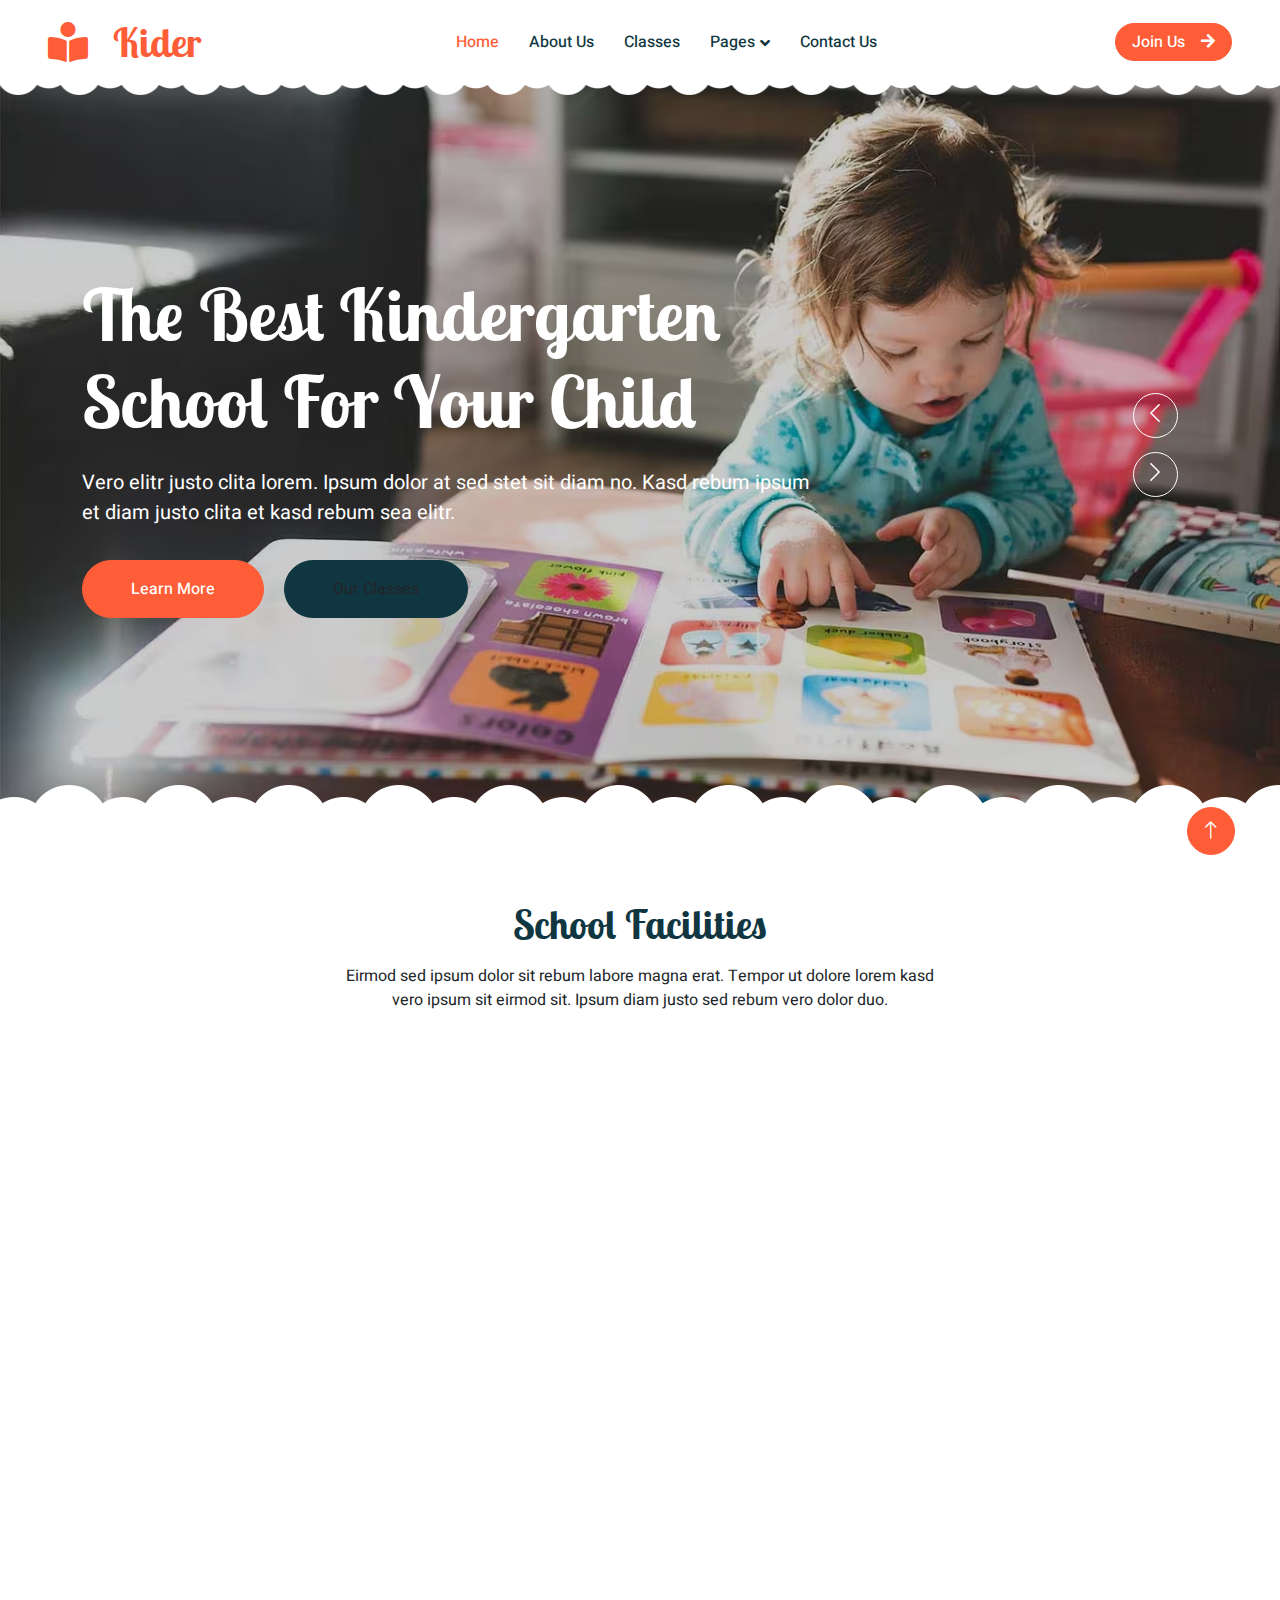
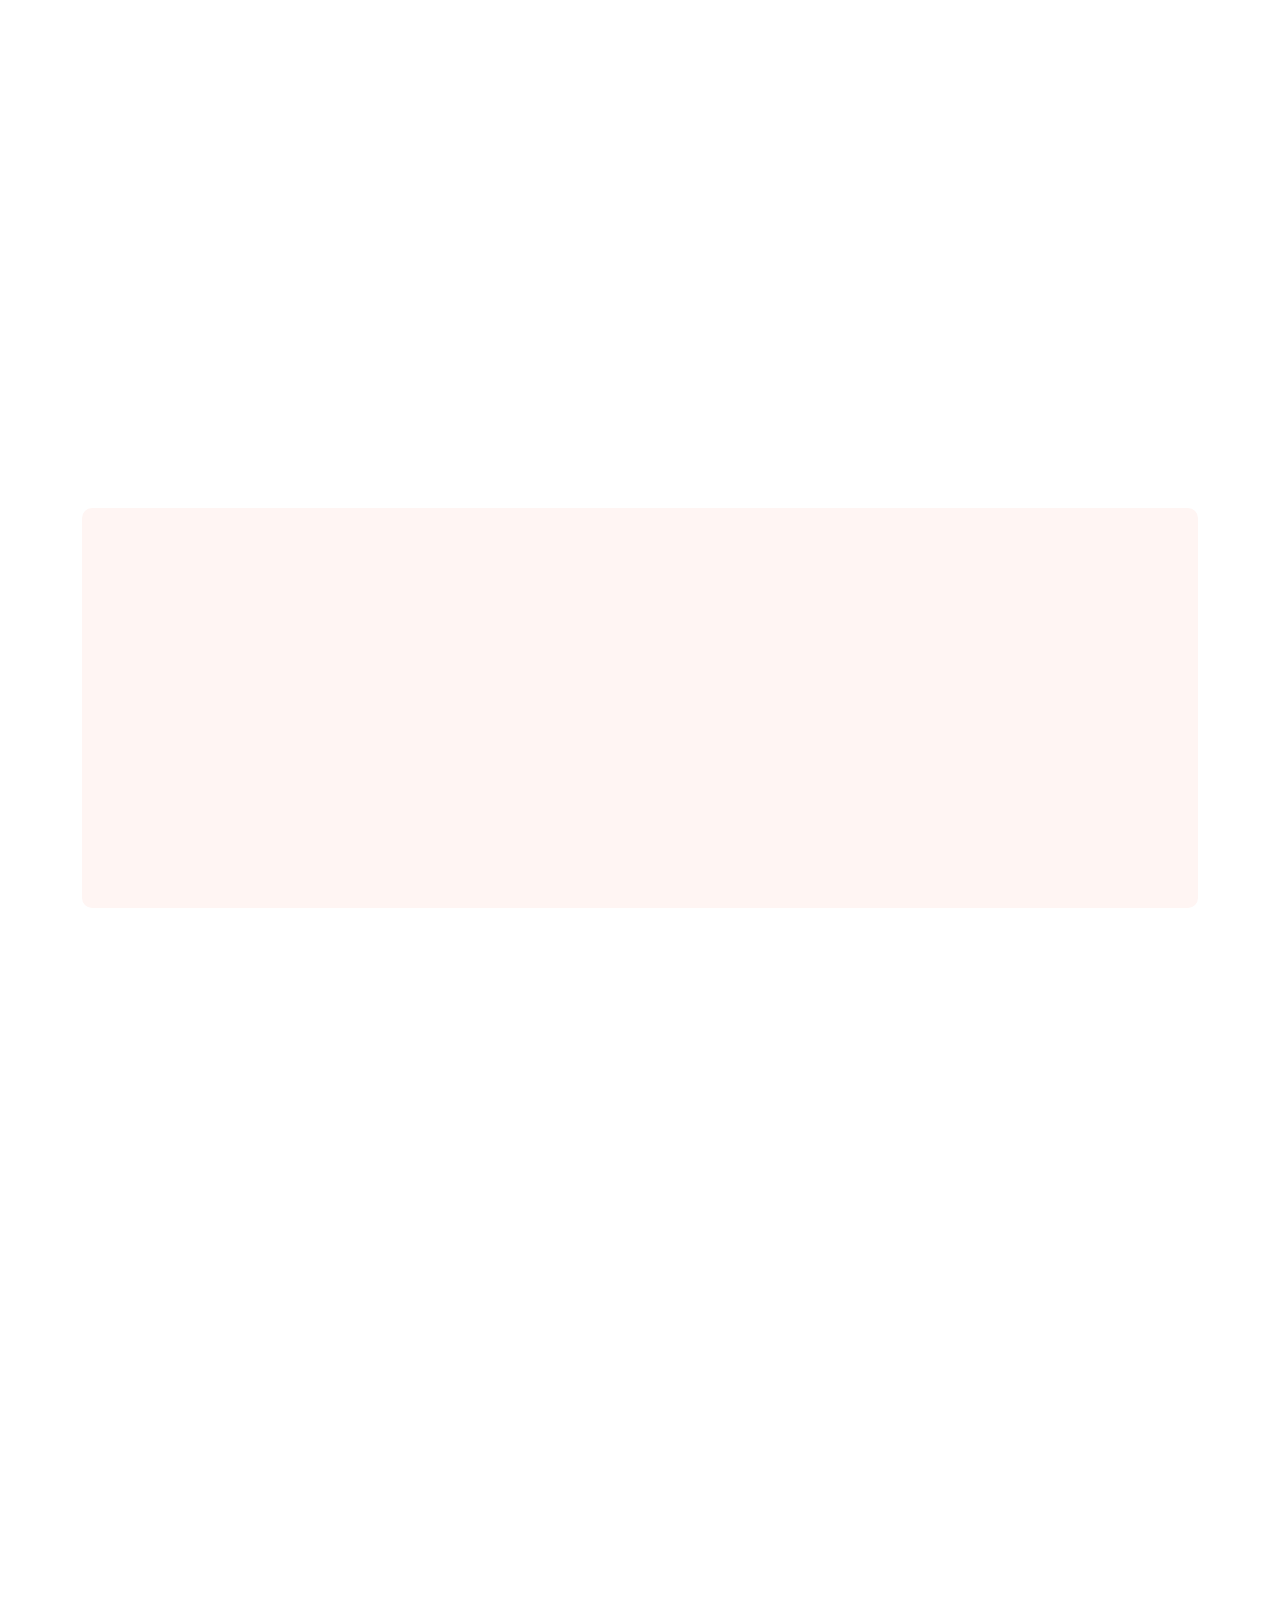
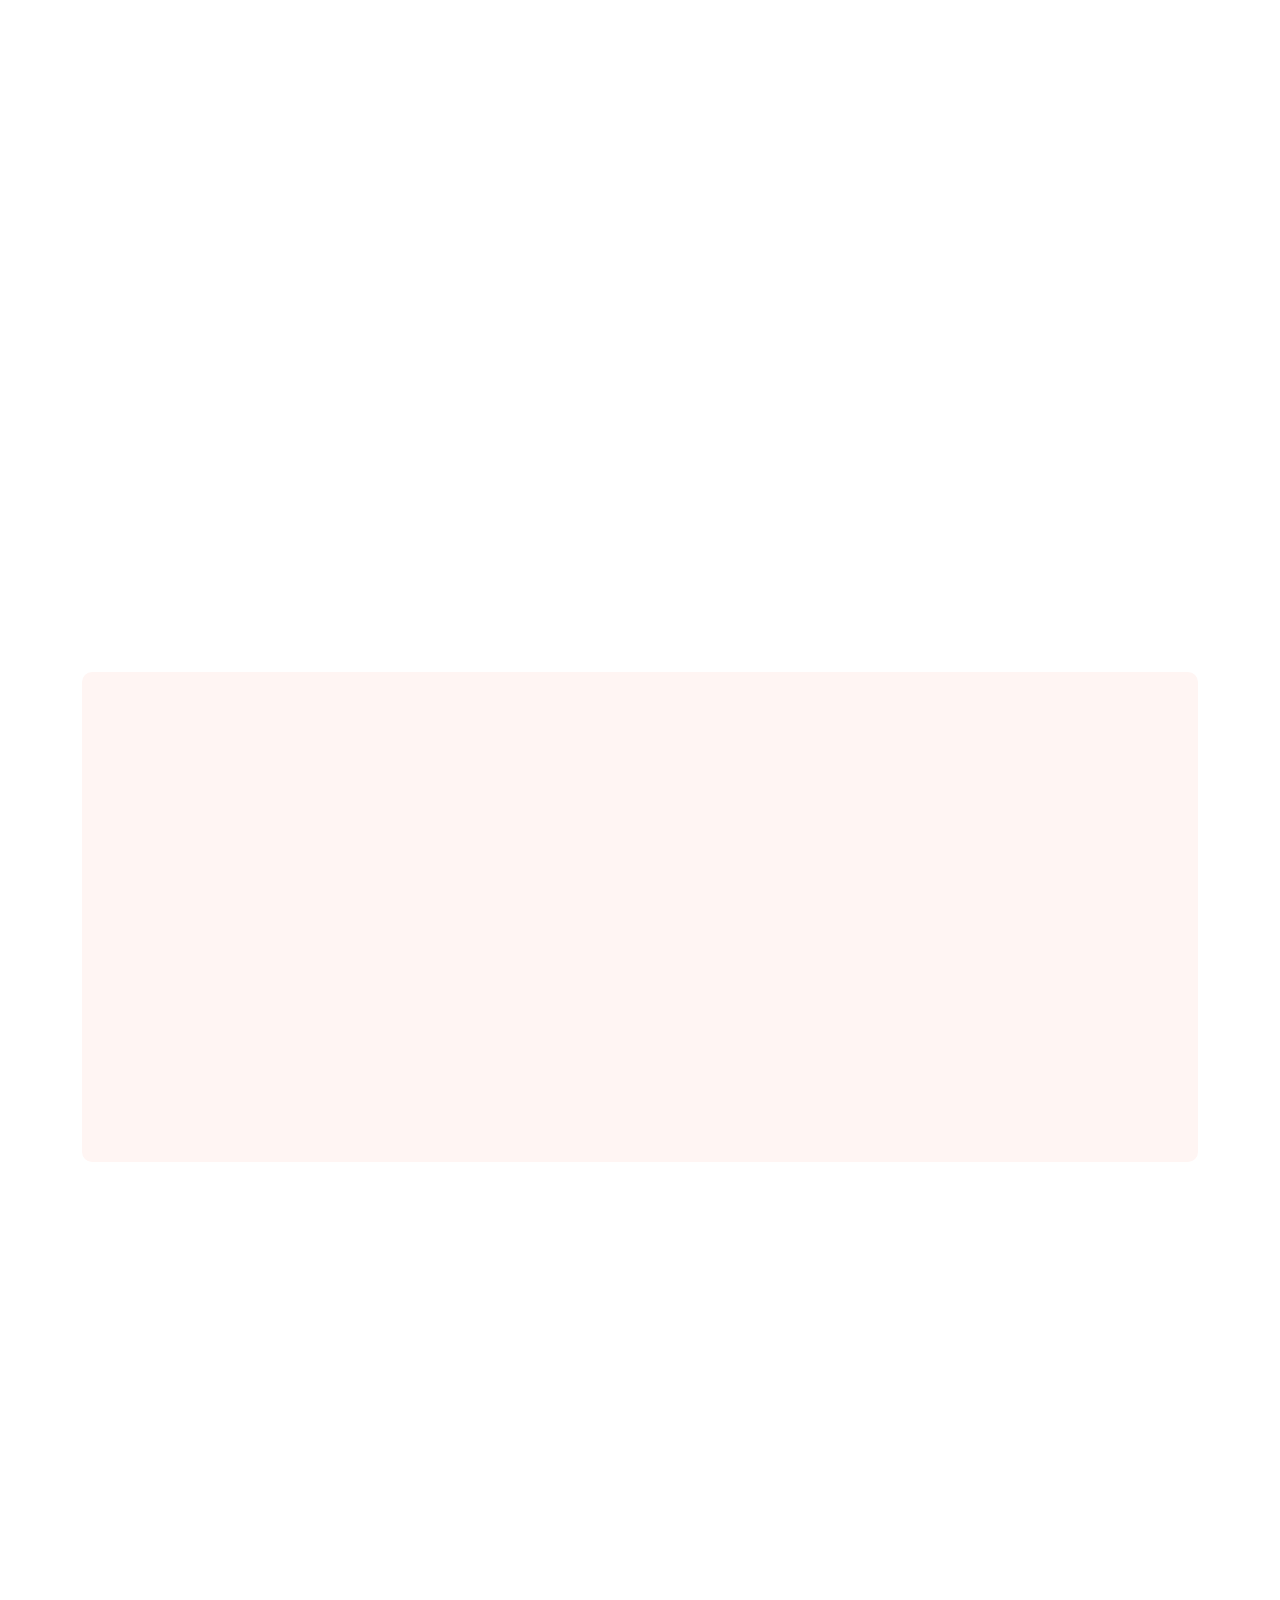
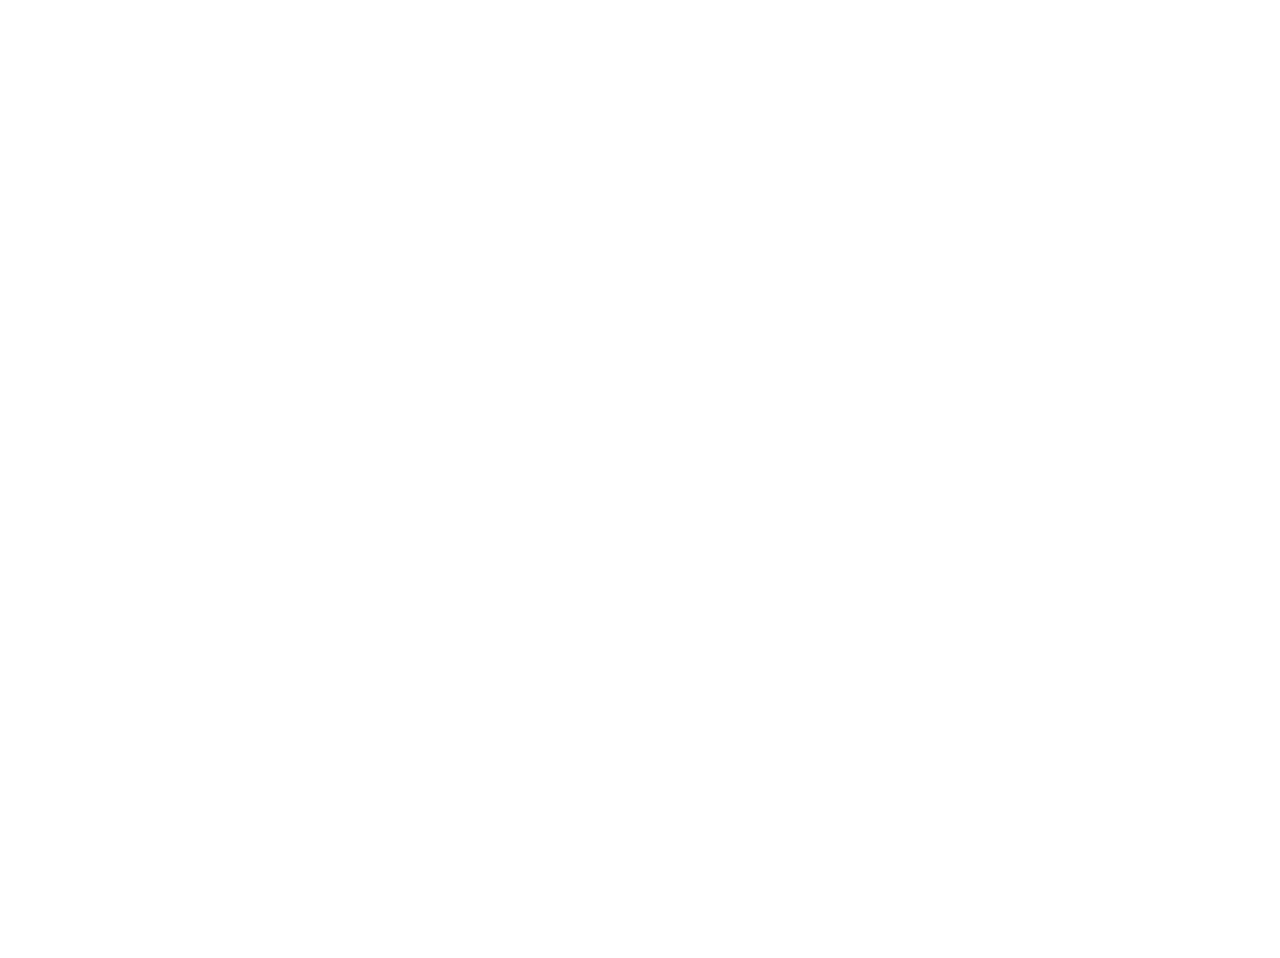
==== commit cc910de9: "head" ====
--- a/index.html
+++ b/index.html
@@ -4,6 +4,7 @@
 <head>
     <meta charset="utf-8">
     <title>Kider - Preschool Website Template</title>
+    <meta name="description" content="Kider is a preschool website template that introduces school classes, facilities, and appointment booking for parents.">
     <meta content="width=device-width, initial-scale=1.0" name="viewport">
     <meta content="" name="keywords">
     <meta content="" name="description">
@@ -72,9 +73,12 @@
     <!-- Navbar Start -->
     <nav class="navbar navbar-expand-lg bg-white navbar-light sticky-top px-4 px-lg-5 py-lg-0">
         <a href="index.html" class="navbar-brand" aria-label="Go to homepage">
-            <h1 class="m-0 text-primary"><i class="fa fa-book-reader me-3" aria-hidden="true"></i>Kider</h1>
+            <h1 class="m-0 text-primary">
+                <i class="fa fa-book-reader me-3" aria-hidden="true"></i>
+                Kider
+            </h1>
         </a>
-        <button class="navbar-toggler" type="button" data-bs-toggle="collapse" data-bs-target="#navbarCollapse" aria-label="Toggle navigation">
+        <button type="button" class="navbar-toggler" data-bs-toggle="collapse" data-bs-target="#navbarCollapse" aria-label="Toggle navigation menu">
             <span class="navbar-toggler-icon"></span>
         </button>
         <div class="collapse navbar-collapse" id="navbarCollapse">
--- a/css/style.css
+++ b/css/style.css
@@ -510,7 +510,13 @@
     padding-right: 0;
     border-right: none;
 }
-.bg-white p {
-    color: #212529; /* Bootstrap 預設深灰色，對比良好 */
-}
-
+p {
+    color: #212529; /* Bootstrap text-dark 的值 */
+}
+.bg-white p,
+.bg-white span,
+.bg-white a {
+    color: #212529; /* 或其他深色文字 */
+}
+
+
--- a/css/style.css
+++ b/css/style.css
@@ -510,7 +510,13 @@
     padding-right: 0;
     border-right: none;
 }
-.bg-white p {
-    color: #212529; /* Bootstrap 預設深灰色，對比良好 */
-}
-
+p {
+    color: #212529; /* Bootstrap text-dark 的值 */
+}
+.bg-white p,
+.bg-white span,
+.bg-white a {
+    color: #212529; /* 或其他深色文字 */
+}
+
+
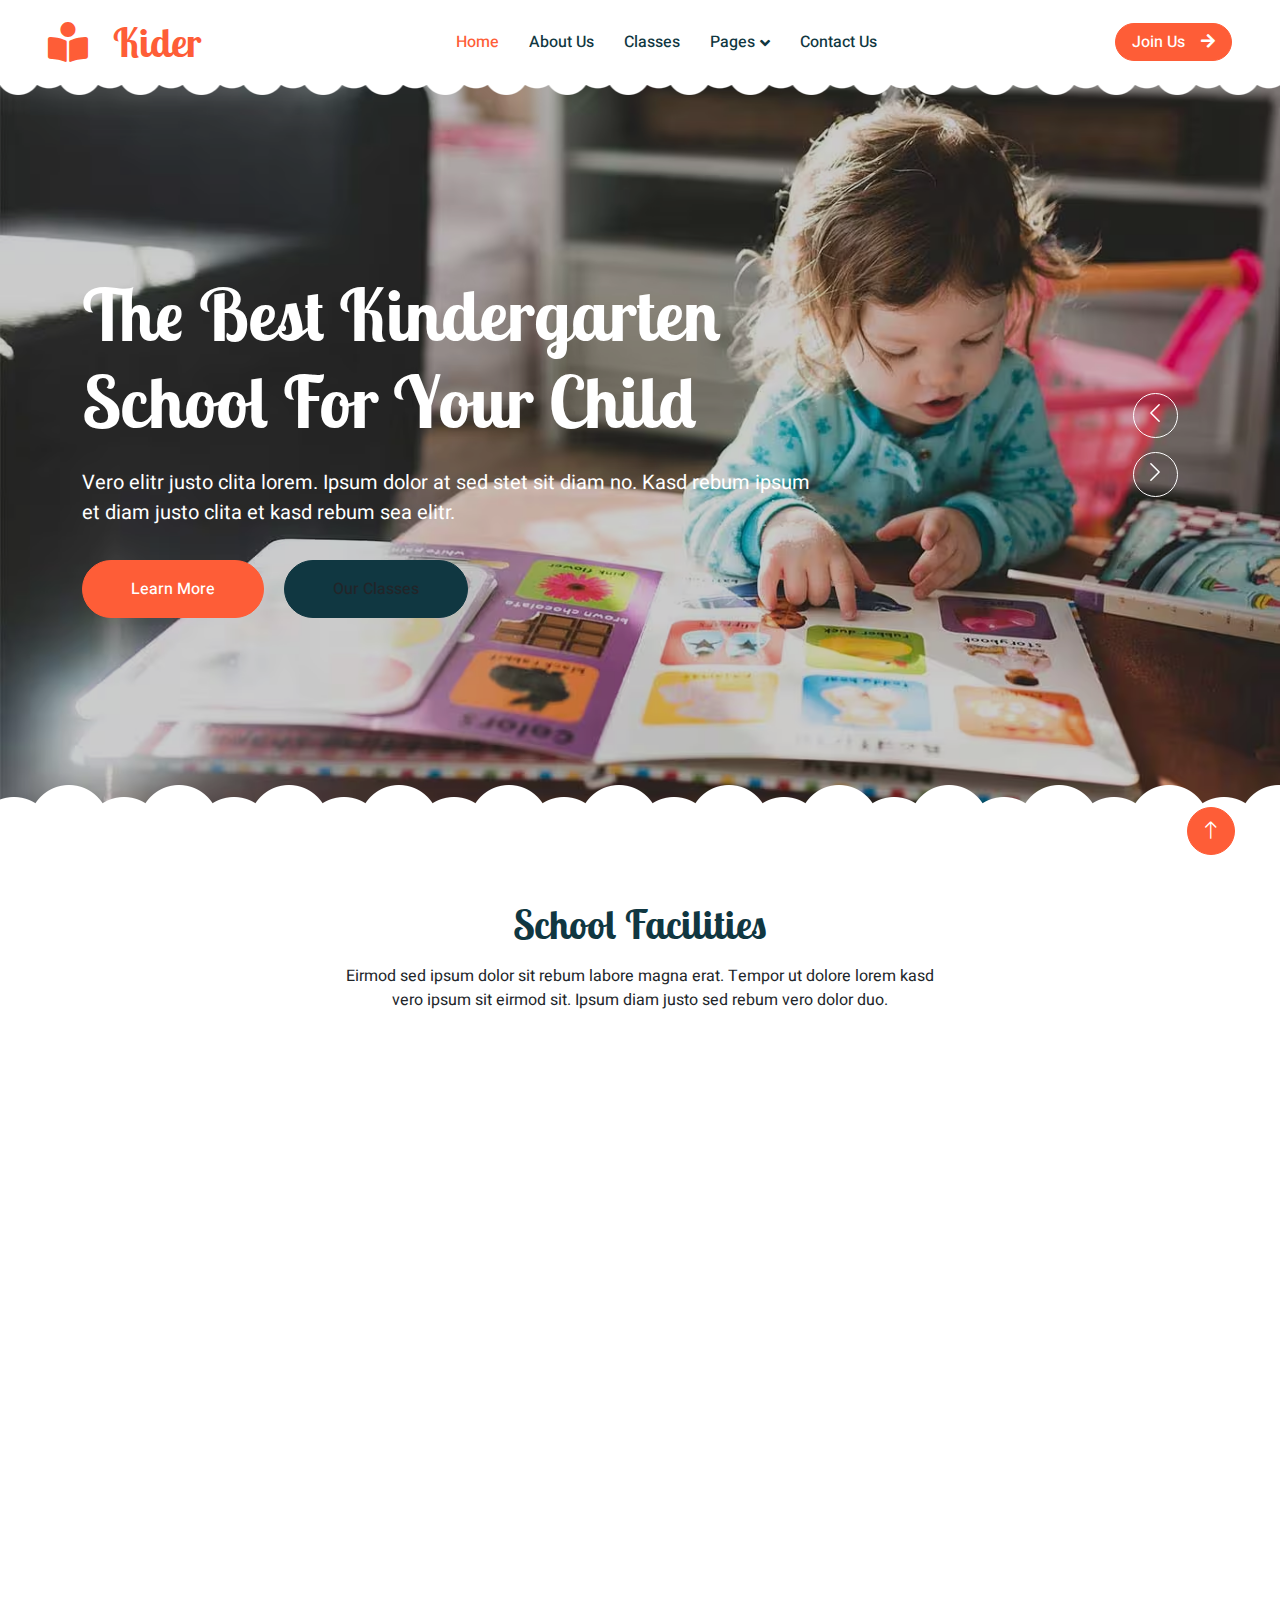
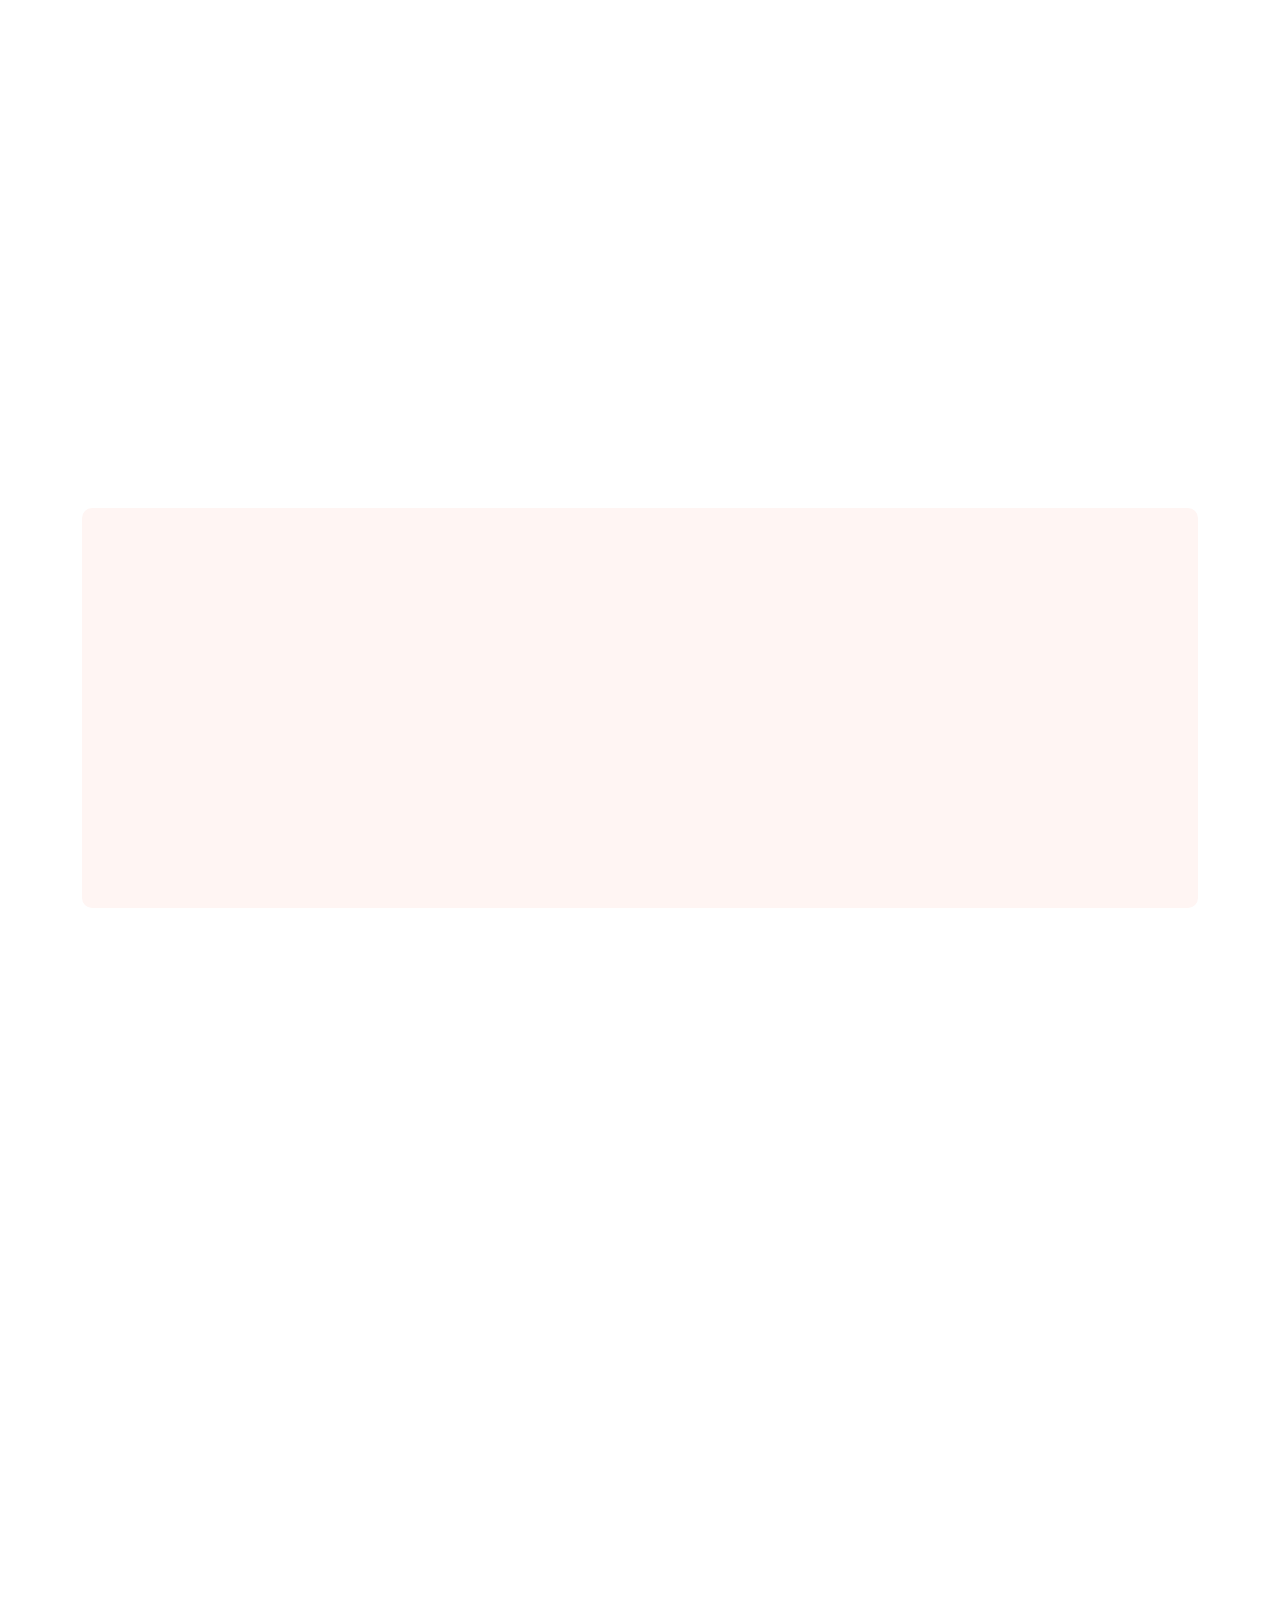
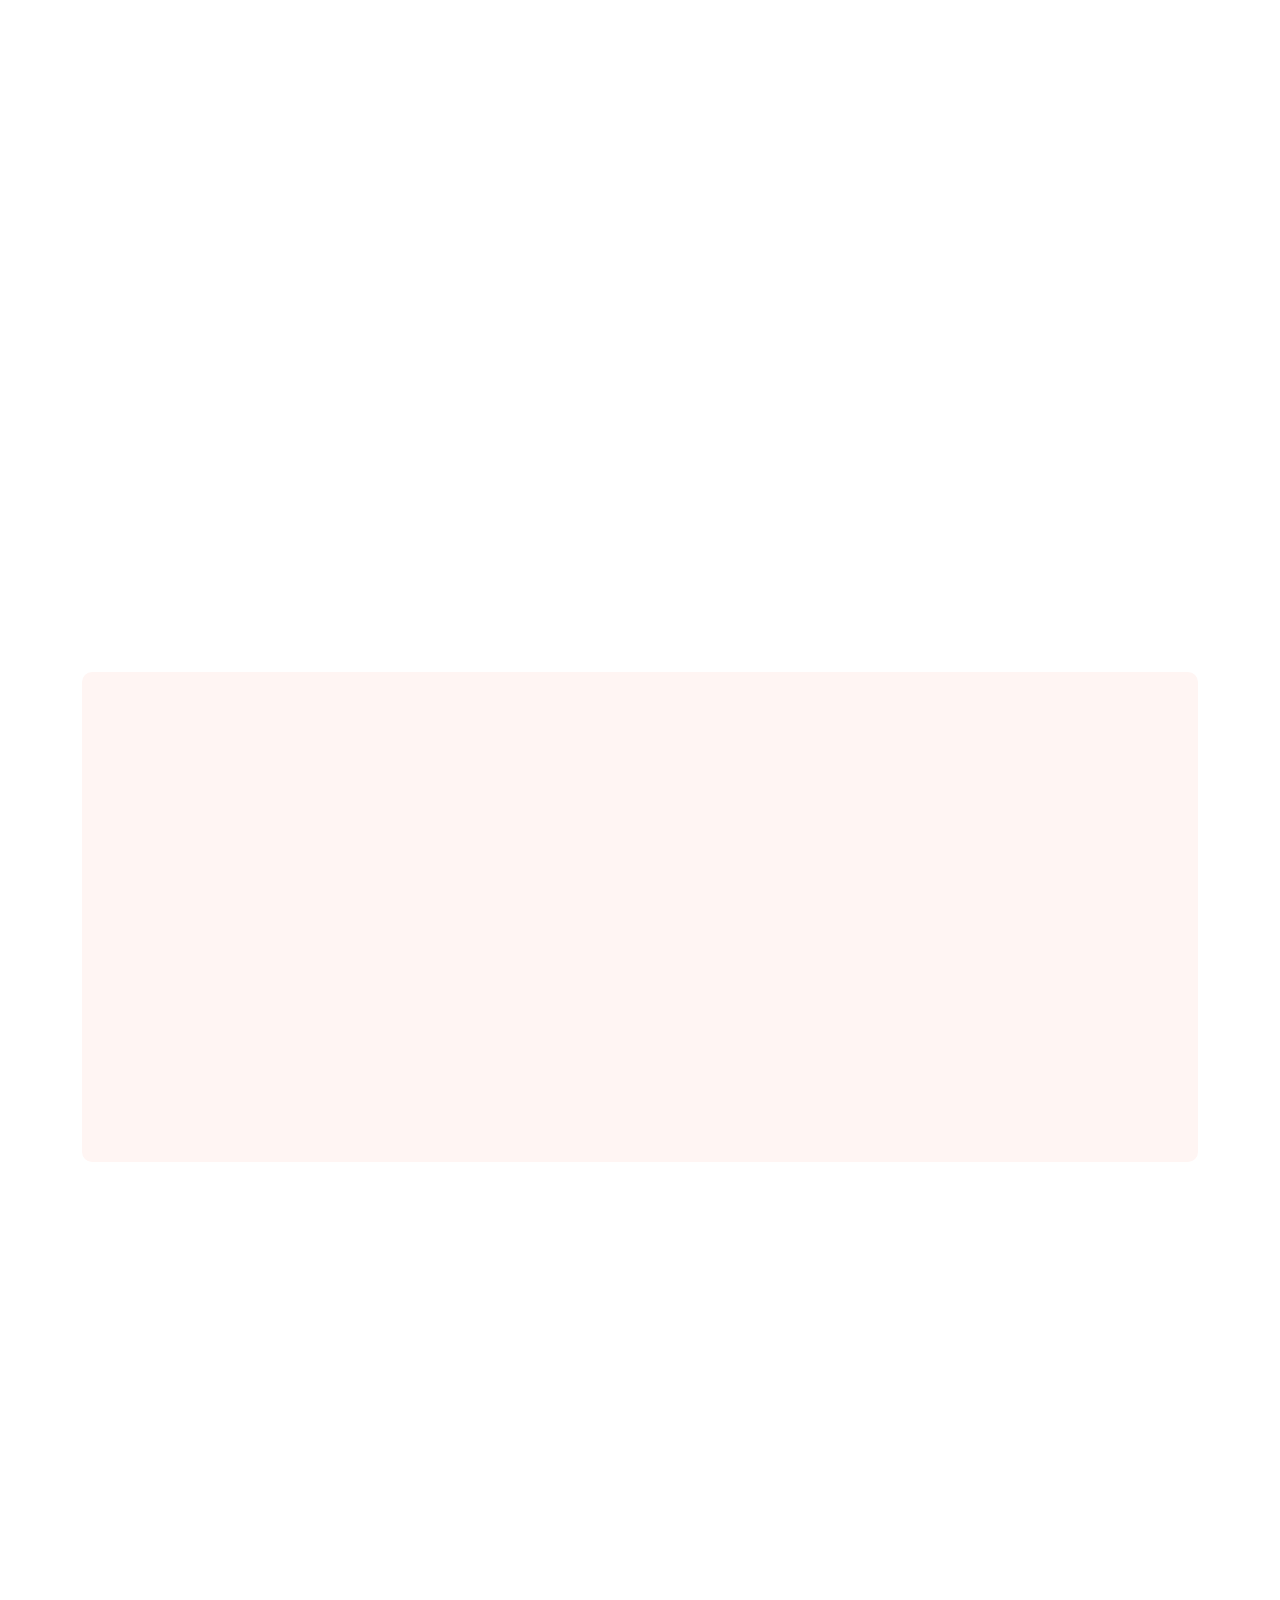
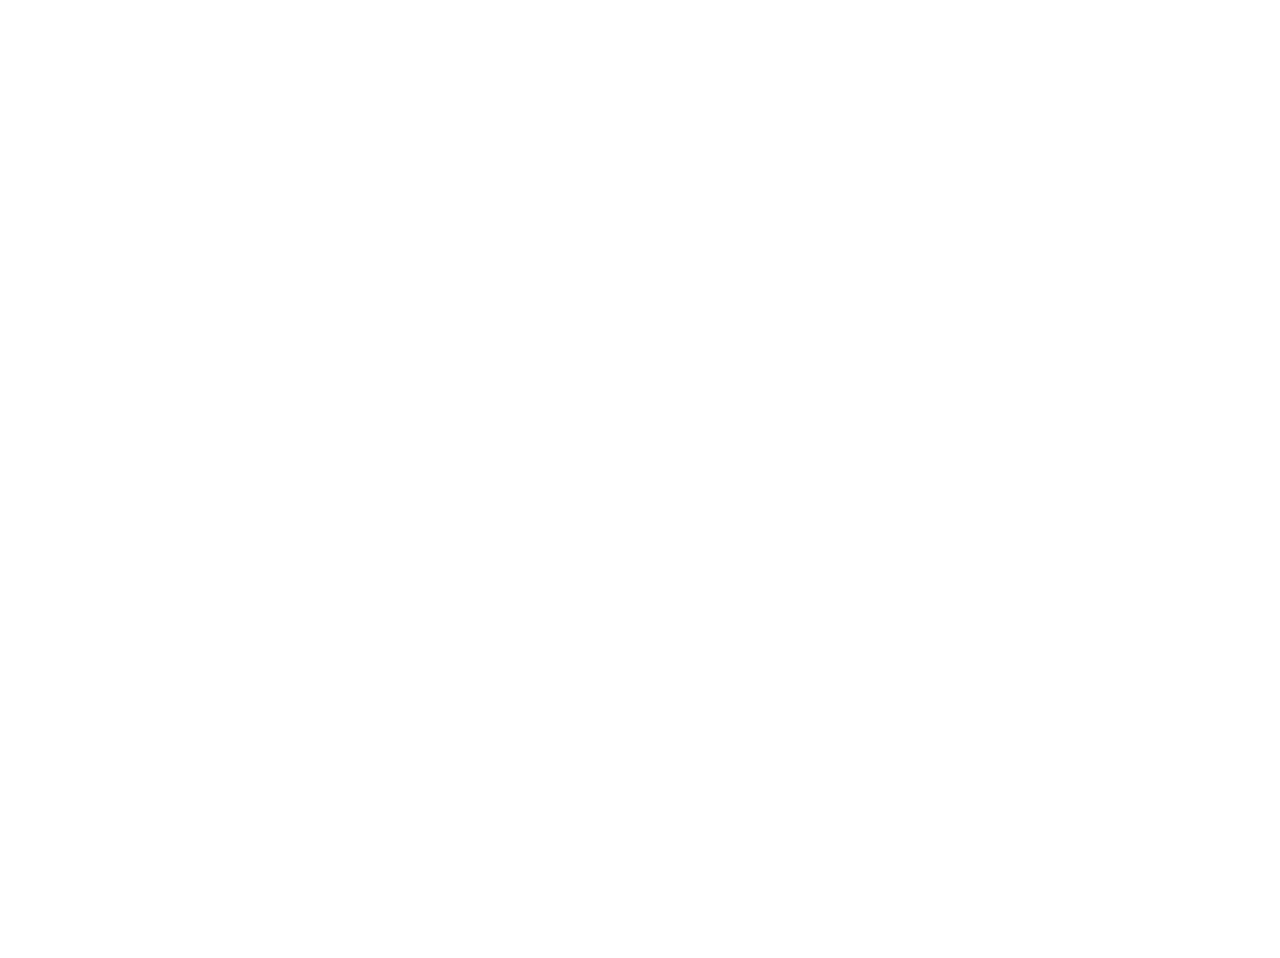
==== commit bcfca882: "high" ====
--- a/index.html
+++ b/index.html
@@ -109,7 +109,7 @@
     <div class="container-fluid p-0 mb-5">
         <div class="owl-carousel header-carousel position-relative">
             <div class="owl-carousel-item position-relative">
-                <img class="img-fluid" src="img/carousel-1.avif" alt="" loading="lazy">
+                <img class="img-fluid" src="img/carousel-1.avif" alt="" width="1920" height="1080">
                 <div class="position-absolute top-0 start-0 w-100 h-100 d-flex align-items-center" style="background: rgba(0, 0, 0, .2);" >
                     <div class="container">
                         <div class="row justify-content-start">
@@ -124,7 +124,7 @@
                 </div>
             </div>
             <div class="owl-carousel-item position-relative">
-                <img class="img-fluid" src="img/carousel-2.avif" alt="">
+                <img class="img-fluid" src="img/carousel-2.avif" alt="" width="1920" height="1080">
                 <div class="position-absolute top-0 start-0 w-100 h-100 d-flex align-items-center" style="background: rgba(0, 0, 0, .2);">
                     <div class="container">
                         <div class="row justify-content-start">
@@ -235,13 +235,13 @@
                 <div class="col-lg-6 about-img wow fadeInUp" data-wow-delay="0.5s">
                     <div class="row">
                         <div class="col-12 text-center">
-                            <img class="img-fluid w-75 rounded-circle bg-light p-3" src="img/about-1.avif" alt="" loading="lazy">
+                            <img class="img-fluid w-75 rounded-circle bg-light p-3" src="img/about-1.avif" alt="" loading="lazy" width="500" height="500">
                         </div>
                         <div class="col-6 text-start" style="margin-top: -150px;">
-                            <img class="img-fluid w-100 rounded-circle bg-light p-3" src="img/about-2.avif" alt="" loading="lazy">
+                            <img class="img-fluid w-100 rounded-circle bg-light p-3" src="img/about-2.avif" alt="" loading="lazy" width="500" height="500">
                         </div>
                         <div class="col-6 text-end" style="margin-top: -150px;">
-                            <img class="img-fluid w-100 rounded-circle bg-light p-3" src="img/about-3.avif" alt="" loading="lazy">
+                            <img class="img-fluid w-100 rounded-circle bg-light p-3" src="img/about-3.avif" alt="" loading="lazy" width="500" height="500">
                         </div>
                     </div>
                 </div>
@@ -288,7 +288,7 @@
                 <div class="col-lg-4 col-md-6 wow fadeInUp" data-wow-delay="0.1s">
                     <div class="classes-item">
                         <div class="bg-light rounded-circle w-75 mx-auto p-3">
-                            <img class="img-fluid rounded-circle" src="img/classes-1.avif" alt="" loading="lazy">
+                            <img class="img-fluid rounded-circle" src="img/classes-1.avif" alt="" loading="lazy" width="400" height="400">
                         </div>
                         <div class="bg-light rounded p-4 pt-5 mt-n5">
                             <a class="d-block text-center h3 mt-3 mb-4" href="">Art & Drawing</a>
@@ -328,7 +328,7 @@
                 <div class="col-lg-4 col-md-6 wow fadeInUp" data-wow-delay="0.3s">
                     <div class="classes-item">
                         <div class="bg-light rounded-circle w-75 mx-auto p-3">
-                            <img class="img-fluid rounded-circle" src="img/classes-2.avif" alt="" loading="lazy">
+                            <img class="img-fluid rounded-circle" src="img/classes-2.avif" alt="" loading="lazy" width="400" height="400">
                         </div>
                         <div class="bg-light rounded p-4 pt-5 mt-n5">
                             <a class="d-block text-center h3 mt-3 mb-4" href="">Color Management</a>
@@ -368,7 +368,7 @@
                 <div class="col-lg-4 col-md-6 wow fadeInUp" data-wow-delay="0.5s">
                     <div class="classes-item">
                         <div class="bg-light rounded-circle w-75 mx-auto p-3">
-                            <img class="img-fluid rounded-circle" src="img/classes-3.avif" alt="" loading="lazy">
+                            <img class="img-fluid rounded-circle" src="img/classes-3.avif" alt="" loading="lazy" width="400" height="400">
                         </div>
                         <div class="bg-light rounded p-4 pt-5 mt-n5">
                             <a class="d-block text-center h3 mt-3 mb-4" href="">Athletic & Dance</a>
@@ -408,7 +408,7 @@
                 <div class="col-lg-4 col-md-6 wow fadeInUp" data-wow-delay="0.1s">
                     <div class="classes-item">
                         <div class="bg-light rounded-circle w-75 mx-auto p-3">
-                            <img class="img-fluid rounded-circle" src="img/classes-4.avif" alt="" loading="lazy">
+                            <img class="img-fluid rounded-circle" src="img/classes-4.avif" alt="" loading="lazy" width="400" height="400">
                         </div>
                         <div class="bg-light rounded p-4 pt-5 mt-n5">
                             <a class="d-block text-center h3 mt-3 mb-4" href="">Language & Speaking</a>
@@ -448,7 +448,7 @@
                 <div class="col-lg-4 col-md-6 wow fadeInUp" data-wow-delay="0.3s">
                     <div class="classes-item">
                         <div class="bg-light rounded-circle w-75 mx-auto p-3">
-                            <img class="img-fluid rounded-circle" src="img/classes-5.avif" alt="" loading="lazy">
+                            <img class="img-fluid rounded-circle" src="img/classes-5.avif" alt="" loading="lazy" width="400" height="400">
                         </div>
                         <div class="bg-light rounded p-4 pt-5 mt-n5">
                             <a class="d-block text-center h3 mt-3 mb-4" href="">Religion & History</a>
@@ -488,7 +488,7 @@
                 <div class="col-lg-4 col-md-6 wow fadeInUp" data-wow-delay="0.5s">
                     <div class="classes-item">
                         <div class="bg-light rounded-circle w-75 mx-auto p-3">
-                            <img class="img-fluid rounded-circle" src="img/classes-6.avif" alt="" loading="lazy">
+                            <img class="img-fluid rounded-circle" src="img/classes-6.avif" alt="" loading="lazy" width="400" height="400">
                         </div>
                         <div class="bg-light rounded p-4 pt-5 mt-n5">
                             <a class="d-block text-center h3 mt-3 mb-4" href="">General Knowledge</a>
@@ -580,7 +580,7 @@
                     </div>
                     <div class="col-lg-6 wow fadeIn" data-wow-delay="0.5s" style="min-height: 400px;">
                         <div class="position-relative h-100">
-                            <img class="position-absolute w-100 h-100 rounded" src="img/appointment.avif" style="object-fit: cover;" loading="lazy">
+                            <img class="position-absolute w-100 h-100 rounded" src="img/appointment.avif" style="object-fit: cover;" loading="lazy" width="1200" height="800">
                         </div>
                     </div>
                 </div>
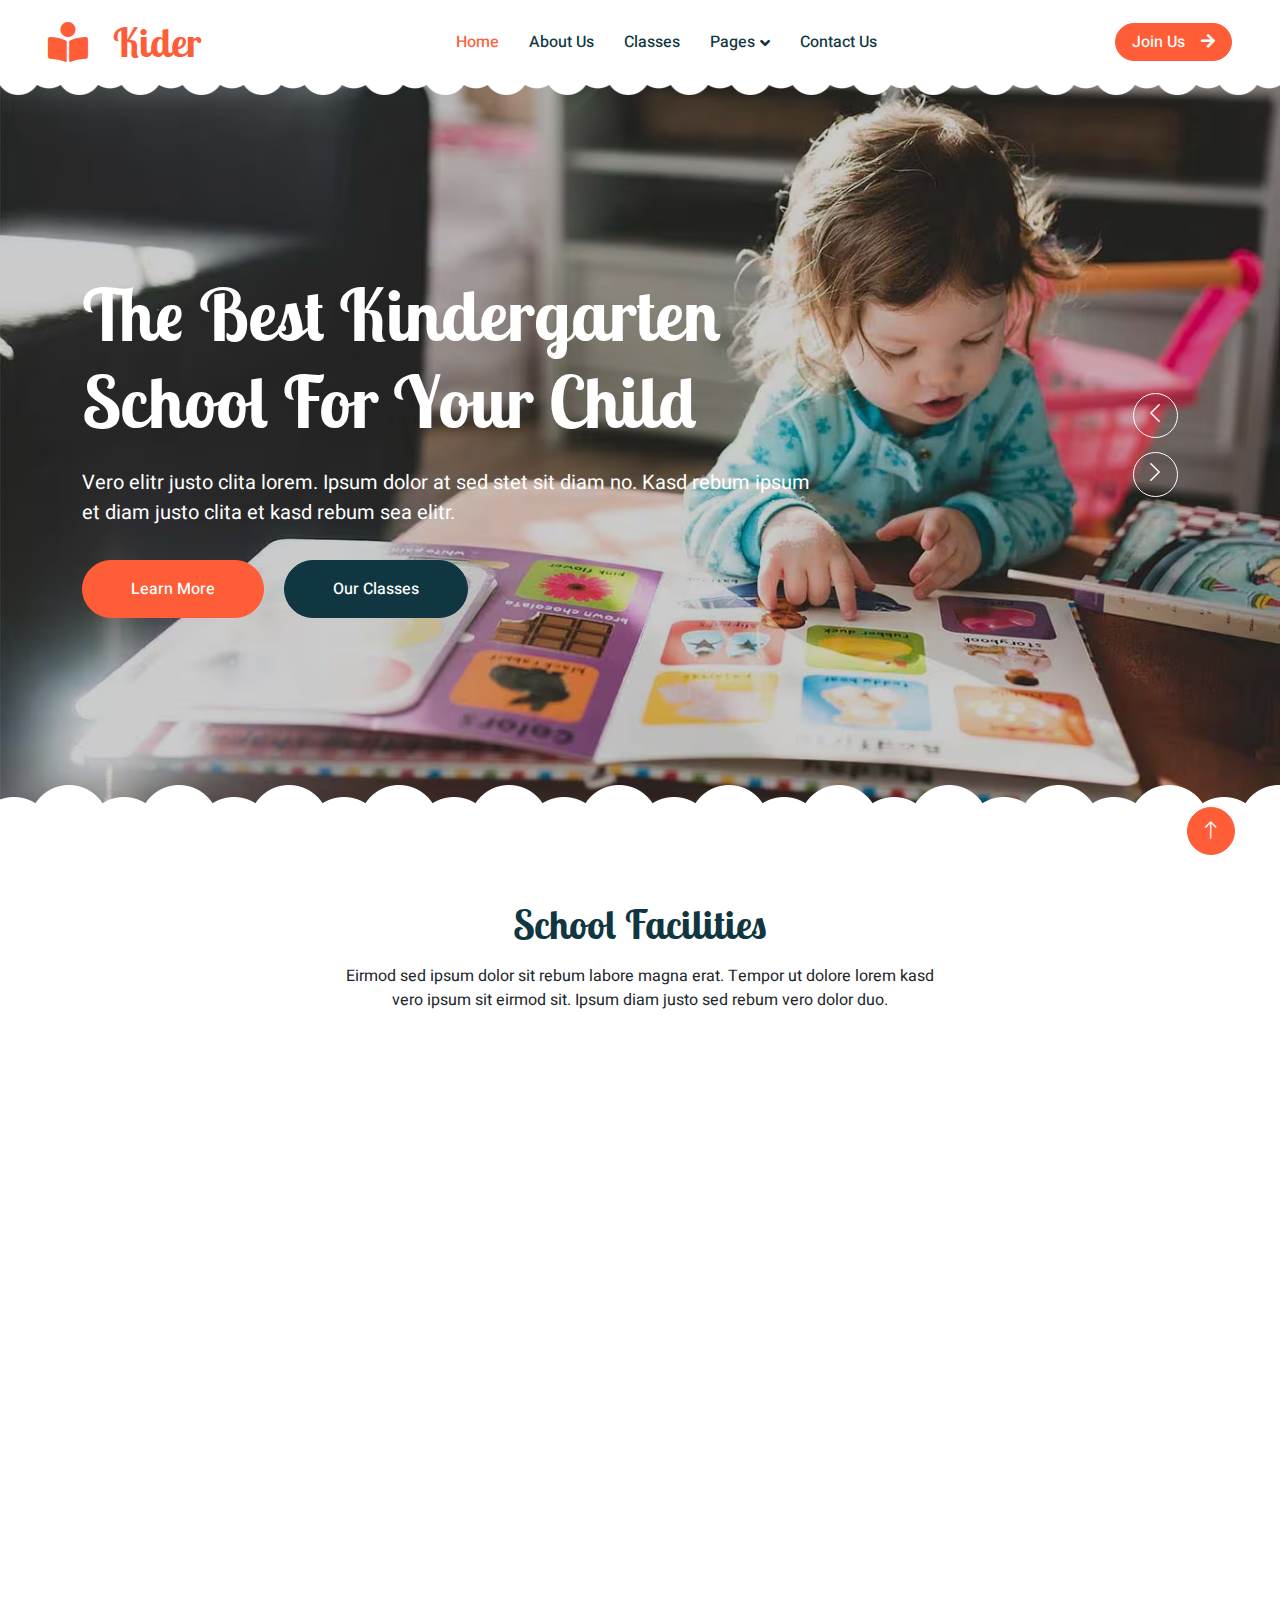
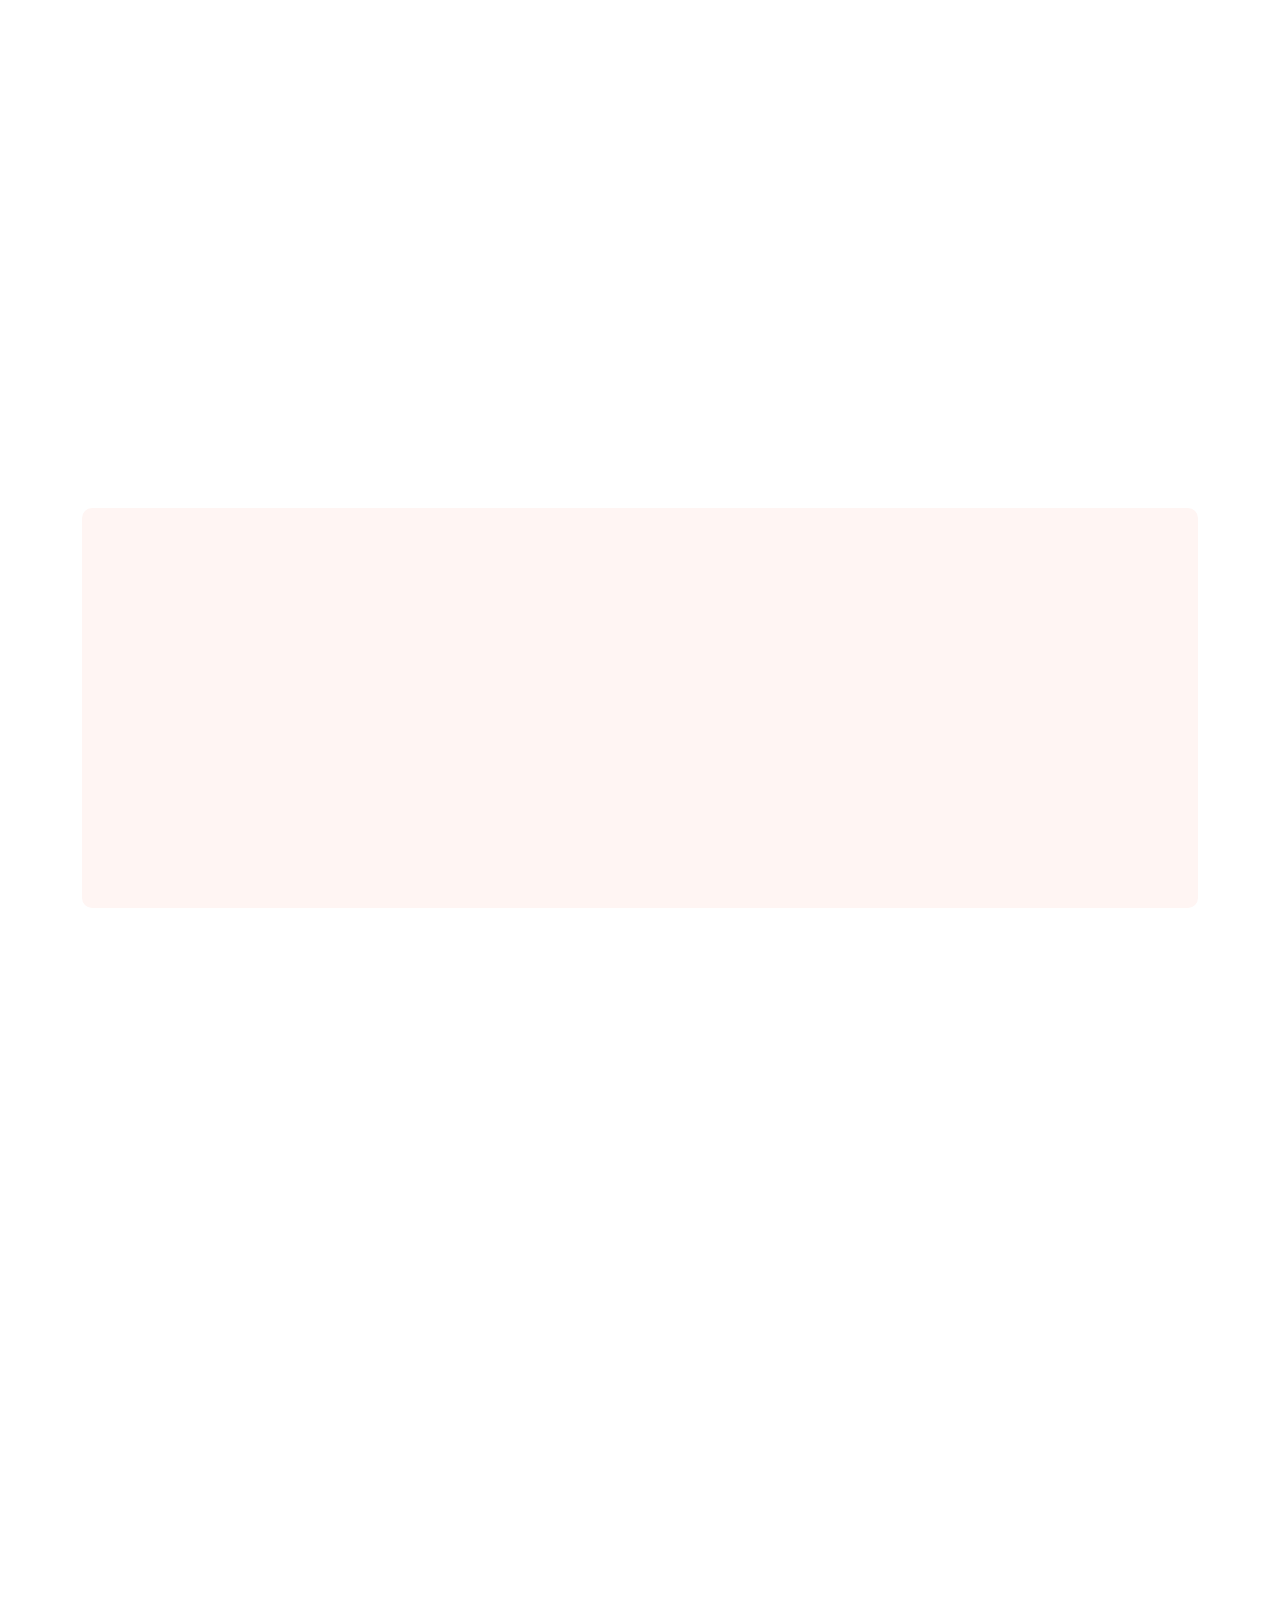
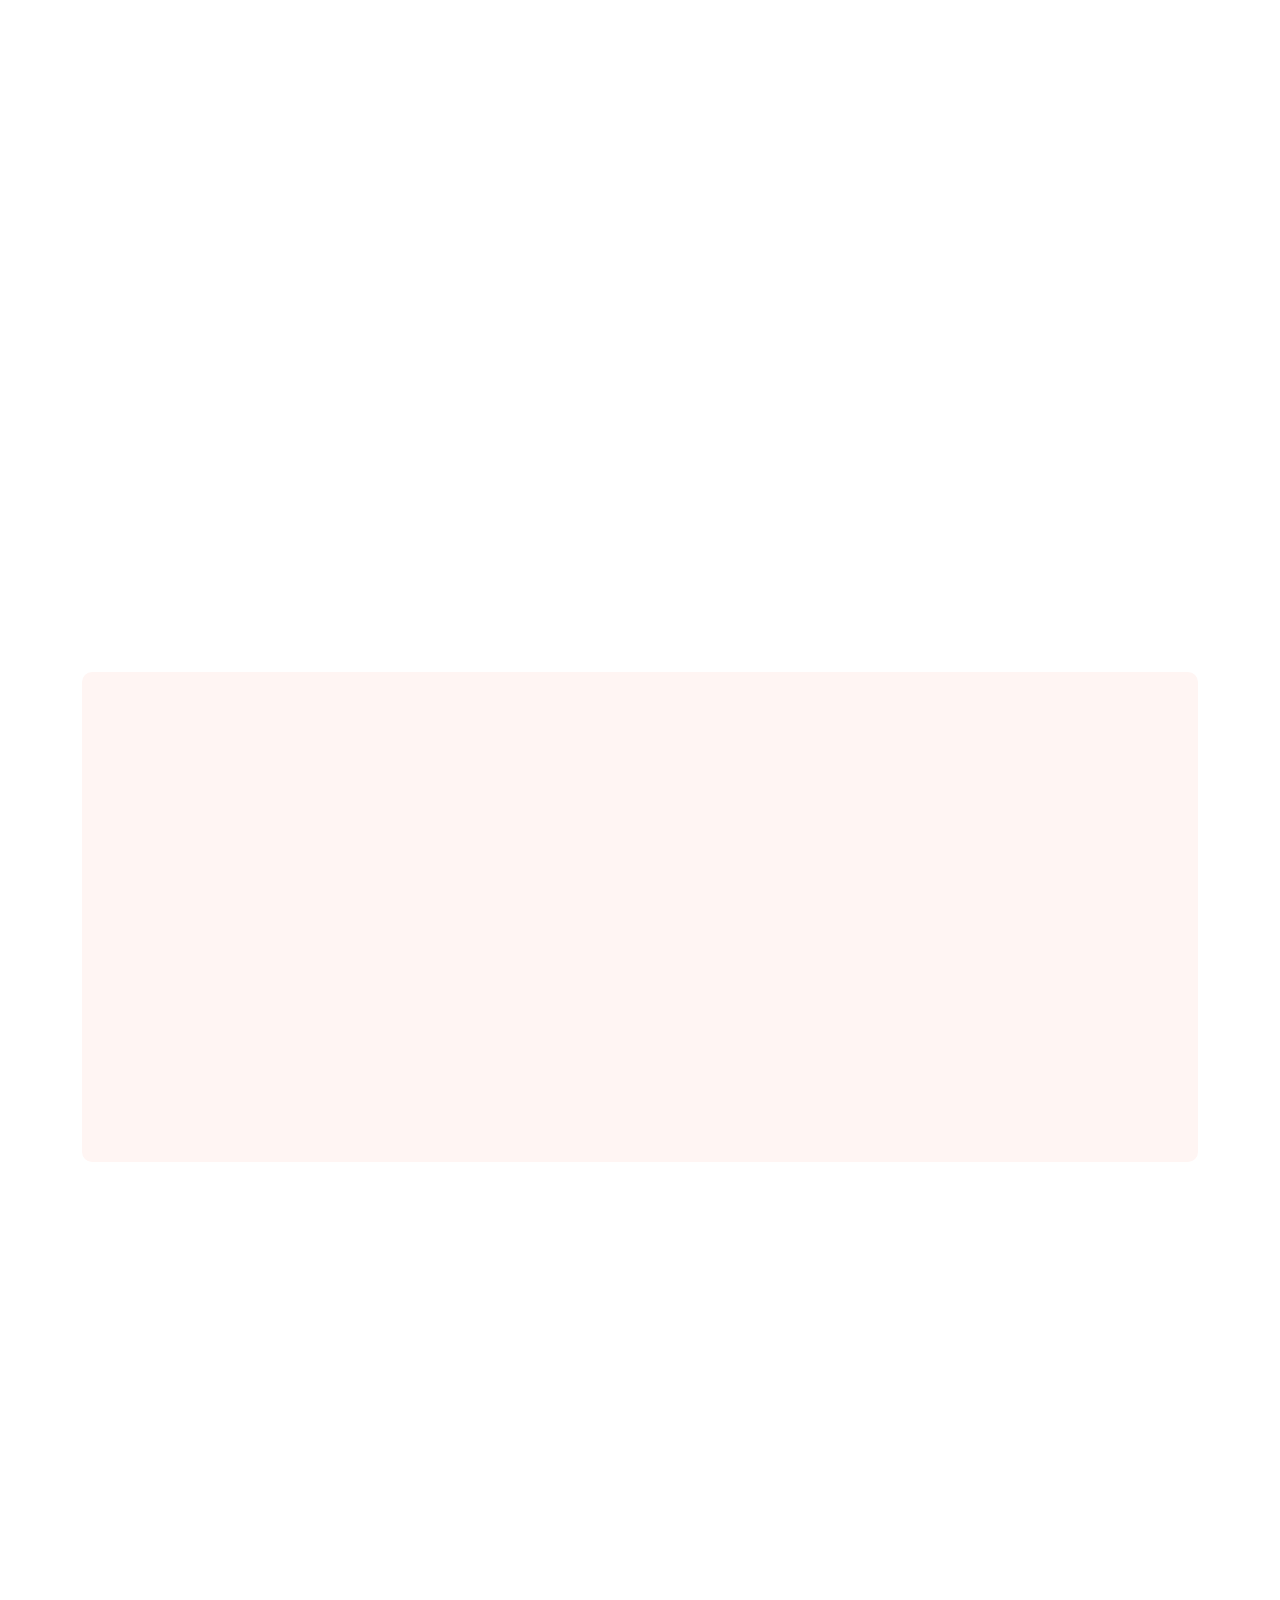
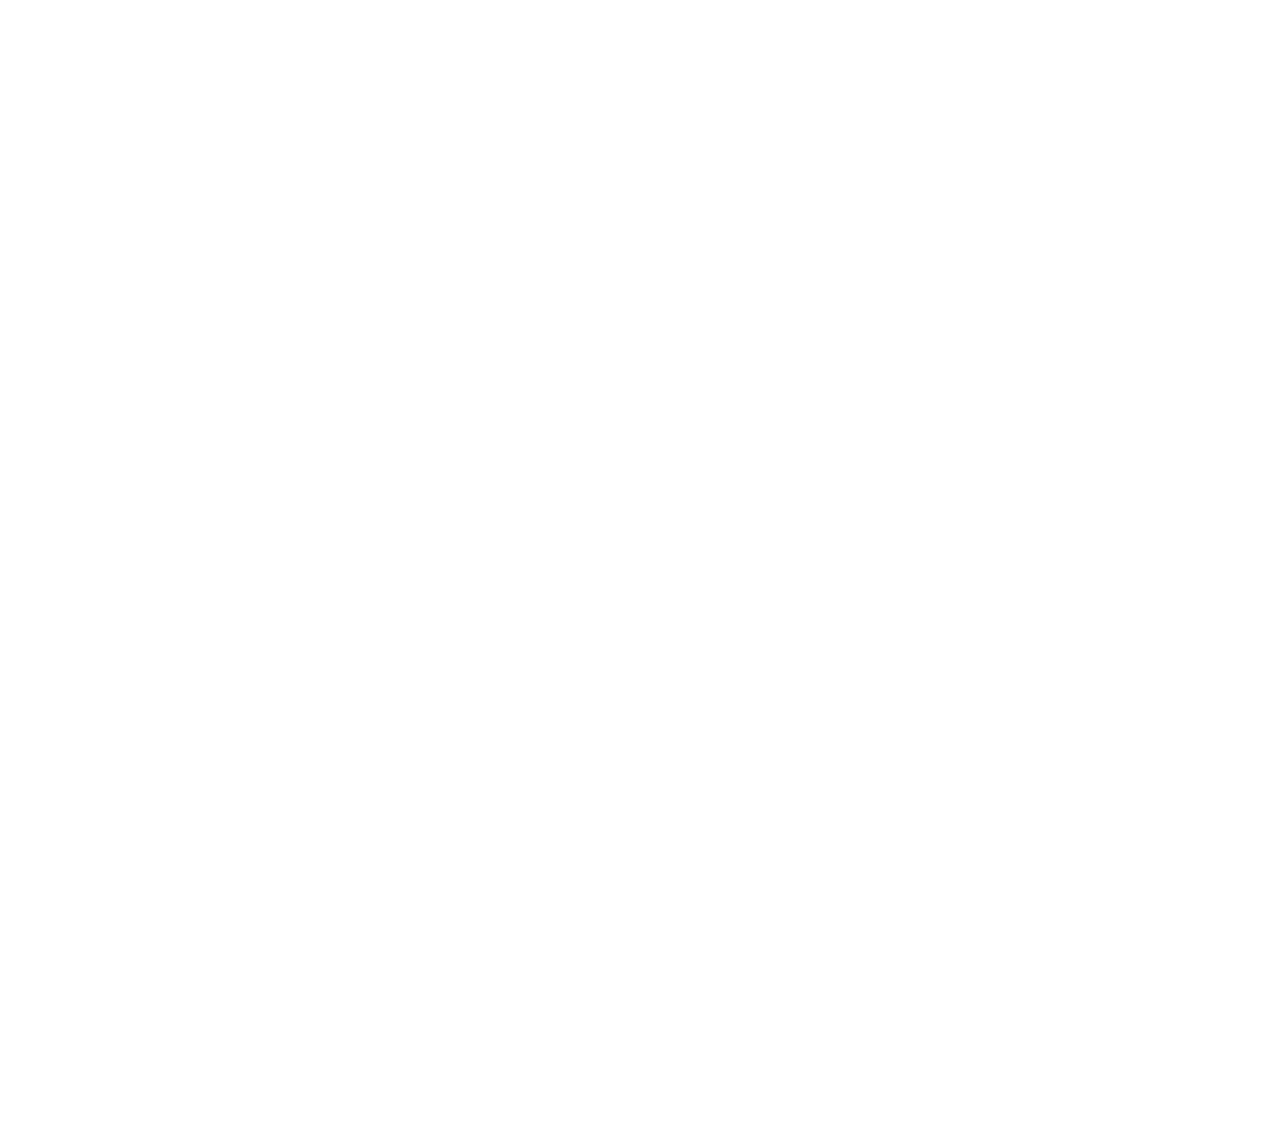
==== commit 845ec79f: "color" ====
--- a/index.html
+++ b/index.html
@@ -258,7 +258,7 @@
                 <div class="row g-0">
                     <div class="col-lg-6 wow fadeIn" data-wow-delay="0.1s" style="min-height: 400px;" >
                         <div class="position-relative h-100">
-                            <img class="position-absolute w-100 h-100 rounded" src="img/call-to-action.avif" style="object-fit: cover;" loading="lazy">
+                            <img class="position-absolute w-100 h-100 rounded" src="img/call-to-action.avif" style="object-fit: cover;" loading="lazy" width="400" height="300">
                         </div>
                     </div>
                     <div class="col-lg-6 wow fadeIn" data-wow-delay="0.5s">
@@ -294,7 +294,7 @@
                             <a class="d-block text-center h3 mt-3 mb-4" href="">Art & Drawing</a>
                             <div class="d-flex align-items-center justify-content-between mb-4">
                                 <div class="d-flex align-items-center">
-                                    <img class="rounded-circle flex-shrink-0" src="img/user.avif" alt="" style="width: 45px; height: 45px;" loading="lazy">
+                                    <img class="rounded-circle flex-shrink-0" src="img/user.avif" alt="" style="width: 45px; height: 45px;" loading="lazy" width="400" height="300">
                                     <div class="ms-3">
                                         <h6 class="text-primary mb-1">Jhon Doe</h6>
                                         <small>Teacher</small>
@@ -334,7 +334,7 @@
                             <a class="d-block text-center h3 mt-3 mb-4" href="">Color Management</a>
                             <div class="d-flex align-items-center justify-content-between mb-4">
                                 <div class="d-flex align-items-center">
-                                    <img class="rounded-circle flex-shrink-0" src="img/user.avif" alt="" style="width: 45px; height: 45px;" loading="lazy">
+                                    <img class="rounded-circle flex-shrink-0" src="img/user.avif" alt="" style="width: 45px; height: 45px;" loading="lazy" width="400" height="300">
                                     <div class="ms-3">
                                         <h6 class="text-primary mb-1">Jhon Doe</h6>
                                         <small>Teacher</small>
@@ -374,7 +374,7 @@
                             <a class="d-block text-center h3 mt-3 mb-4" href="">Athletic & Dance</a>
                             <div class="d-flex align-items-center justify-content-between mb-4">
                                 <div class="d-flex align-items-center">
-                                    <img class="rounded-circle flex-shrink-0" src="img/user.avif" alt="" style="width: 45px; height: 45px;" loading="lazy">
+                                    <img class="rounded-circle flex-shrink-0" src="img/user.avif" alt="" style="width: 45px; height: 45px;" loading="lazy" width="400" height="300">
                                     <div class="ms-3">
                                         <h6 class="text-primary mb-1">Jhon Doe</h6>
                                         <small>Teacher</small>
@@ -414,7 +414,7 @@
                             <a class="d-block text-center h3 mt-3 mb-4" href="">Language & Speaking</a>
                             <div class="d-flex align-items-center justify-content-between mb-4">
                                 <div class="d-flex align-items-center">
-                                    <img class="rounded-circle flex-shrink-0" src="img/user.avif" alt="" style="width: 45px; height: 45px;" loading="lazy">
+                                    <img class="rounded-circle flex-shrink-0" src="img/user.avif" alt="" style="width: 45px; height: 45px;" loading="lazy" width="400" height="300">
                                     <div class="ms-3">
                                         <h6 class="text-primary mb-1">Jhon Doe</h6>
                                         <small>Teacher</small>
@@ -454,7 +454,7 @@
                             <a class="d-block text-center h3 mt-3 mb-4" href="">Religion & History</a>
                             <div class="d-flex align-items-center justify-content-between mb-4">
                                 <div class="d-flex align-items-center">
-                                    <img class="rounded-circle flex-shrink-0" src="img/user.avif" alt="" style="width: 45px; height: 45px;" loading="lazy">
+                                    <img class="rounded-circle flex-shrink-0" src="img/user.avif" alt="" style="width: 45px; height: 45px;" loading="lazy" width="400" height="300">
                                     <div class="ms-3">
                                         <h6 class="text-primary mb-1">Jhon Doe</h6>
                                         <small>Teacher</small>
@@ -494,7 +494,7 @@
                             <a class="d-block text-center h3 mt-3 mb-4" href="">General Knowledge</a>
                             <div class="d-flex align-items-center justify-content-between mb-4">
                                 <div class="d-flex align-items-center">
-                                    <img class="rounded-circle flex-shrink-0" src="img/user.avif" alt="" style="width: 45px; height: 45px;" loading="lazy">
+                                    <img class="rounded-circle flex-shrink-0" src="img/user.avif" alt="" style="width: 45px; height: 45px;" loading="lazy" width="400" height="300">
                                     <div class="ms-3">
                                         <h6 class="text-primary mb-1">Jhon Doe</h6>
                                         <small>Teacher</small>
@@ -601,7 +601,7 @@
             <div class="row g-4">
                 <div class="col-lg-4 col-md-6 wow fadeInUp" data-wow-delay="0.1s">
                     <div class="team-item position-relative">
-                        <img class="img-fluid rounded-circle w-75" src="img/team-1.avif" alt="" loading="lazy">
+                        <img class="img-fluid rounded-circle w-75" src="img/team-1.avif" alt="" loading="lazy" width="400" height="300">
                         <div class="team-text">
                             <h3>Full Name</h3>
                             <p>Designation</p>
@@ -615,7 +615,7 @@
                 </div>
                 <div class="col-lg-4 col-md-6 wow fadeInUp" data-wow-delay="0.3s">
                     <div class="team-item position-relative">
-                        <img class="img-fluid rounded-circle w-75" src="img/team-2.avif" alt="" loading="lazy">
+                        <img class="img-fluid rounded-circle w-75" src="img/team-2.avif" alt="" loading="lazy" width="400" height="300">
                         <div class="team-text">
                             <h3>Full Name</h3>
                             <p>Designation</p>
@@ -629,7 +629,7 @@
                 </div>
                 <div class="col-lg-4 col-md-6 wow fadeInUp" data-wow-delay="0.5s">
                     <div class="team-item position-relative">
-                        <img class="img-fluid rounded-circle w-75" src="img/team-3.avif" alt="" loading="lazy">
+                        <img class="img-fluid rounded-circle w-75" src="img/team-3.avif" alt="" loading="lazy" width="400" height="300">
                         <div class="team-text">
                             <h3>Full Name</h3>
                             <p>Designation</p>
@@ -658,7 +658,7 @@
                 <div class="testimonial-item bg-light rounded p-5">
                     <p class="fs-5">Tempor stet labore dolor clita stet diam amet ipsum dolor duo ipsum rebum stet dolor amet diam stet. Est stet ea lorem amet est kasd kasd erat eos</p>
                     <div class="d-flex align-items-center bg-white me-n5" style="border-radius: 50px 0 0 50px;">
-                        <img class="img-fluid flex-shrink-0 rounded-circle" src="img/testimonial-1.avif" style="width: 90px; height: 90px;" loading="lazy">
+                        <img class="img-fluid flex-shrink-0 rounded-circle" src="img/testimonial-1.avif" style="width: 90px; height: 90px;" loading="lazy" width="400" height="300">
                         <div class="ps-3">
                             <h3 class="mb-1">Client Name</h3>
                             <span>Profession</span>
@@ -669,7 +669,7 @@
                 <div class="testimonial-item bg-light rounded p-5">
                     <p class="fs-5">Tempor stet labore dolor clita stet diam amet ipsum dolor duo ipsum rebum stet dolor amet diam stet. Est stet ea lorem amet est kasd kasd erat eos</p>
                     <div class="d-flex align-items-center bg-white me-n5" style="border-radius: 50px 0 0 50px;">
-                        <img class="img-fluid flex-shrink-0 rounded-circle" src="img/testimonial-2.avif" style="width: 90px; height: 90px;" loading="lazy">
+                        <img class="img-fluid flex-shrink-0 rounded-circle" src="img/testimonial-2.avif" style="width: 90px; height: 90px;" loading="lazy" width="400" height="300">
                         <div class="ps-3">
                             <h3 class="mb-1">Client Name</h3>
                             <span>Profession</span>
@@ -680,7 +680,7 @@
                 <div class="testimonial-item bg-light rounded p-5">
                     <p class="fs-5">Tempor stet labore dolor clita stet diam amet ipsum dolor duo ipsum rebum stet dolor amet diam stet. Est stet ea lorem amet est kasd kasd erat eos</p>
                     <div class="d-flex align-items-center bg-white me-n5" style="border-radius: 50px 0 0 50px;">
-                        <img class="img-fluid flex-shrink-0 rounded-circle" src="img/testimonial-3.avif" style="width: 90px; height: 90px;" loading="lazy">
+                        <img class="img-fluid flex-shrink-0 rounded-circle" src="img/testimonial-3.avif" style="width: 90px; height: 90px;" loading="lazy" width="400" height="300">
                         <div class="ps-3">
                             <h3 class="mb-1">Client Name</h3>
                             <span>Profession</span>
@@ -722,22 +722,22 @@
                     <h3 class="text-white mb-4">Photo Gallery</h3>
                     <div class="row g-2 pt-2">
                         <div class="col-4">
-                            <img class="img-fluid rounded bg-light p-1" src="img/classes-1.avif" alt="" loading="lazy">
+                            <img class="img-fluid rounded bg-light p-1" src="img/classes-1.avif" alt="" loading="lazy" width="400" height="300">
                         </div>
                         <div class="col-4">
-                            <img class="img-fluid rounded bg-light p-1" src="img/classes-2.avif" alt="" loading="lazy">
+                            <img class="img-fluid rounded bg-light p-1" src="img/classes-2.avif" alt="" loading="lazy" width="400" height="300">
                         </div>
                         <div class="col-4">
-                            <img class="img-fluid rounded bg-light p-1" src="img/classes-3.avif" alt="" loading="lazy">
+                            <img class="img-fluid rounded bg-light p-1" src="img/classes-3.avif" alt="" loading="lazy" width="400" height="300">
                         </div>
                         <div class="col-4">
-                            <img class="img-fluid rounded bg-light p-1" src="img/classes-4.avif" alt="" loading="lazy">
+                            <img class="img-fluid rounded bg-light p-1" src="img/classes-4.avif" alt="" loading="lazy" width="400" height="300">
                         </div>
                         <div class="col-4">
-                            <img class="img-fluid rounded bg-light p-1" src="img/classes-5.avif" alt="" loading="lazy">
+                            <img class="img-fluid rounded bg-light p-1" src="img/classes-5.avif" alt="" loading="lazy" width="400" height="300">
                         </div>
                         <div class="col-4">
-                            <img class="img-fluid rounded bg-light p-1" src="img/classes-6.avif" alt="" loading="lazy">
+                            <img class="img-fluid rounded bg-light p-1" src="img/classes-6.avif" alt="" loading="lazy" width="400" height="300">
                         </div>
                     </div>
                 </div>
--- a/css/style.css
+++ b/css/style.css
@@ -518,5 +518,8 @@
 .bg-white a {
     color: #212529; /* 或其他深色文字 */
 }
-
-
+.btn-dark {
+    color: white !important;
+}
+
+
--- a/css/style.css
+++ b/css/style.css
@@ -518,5 +518,8 @@
 .bg-white a {
     color: #212529; /* 或其他深色文字 */
 }
-
-
+.btn-dark {
+    color: white !important;
+}
+
+
